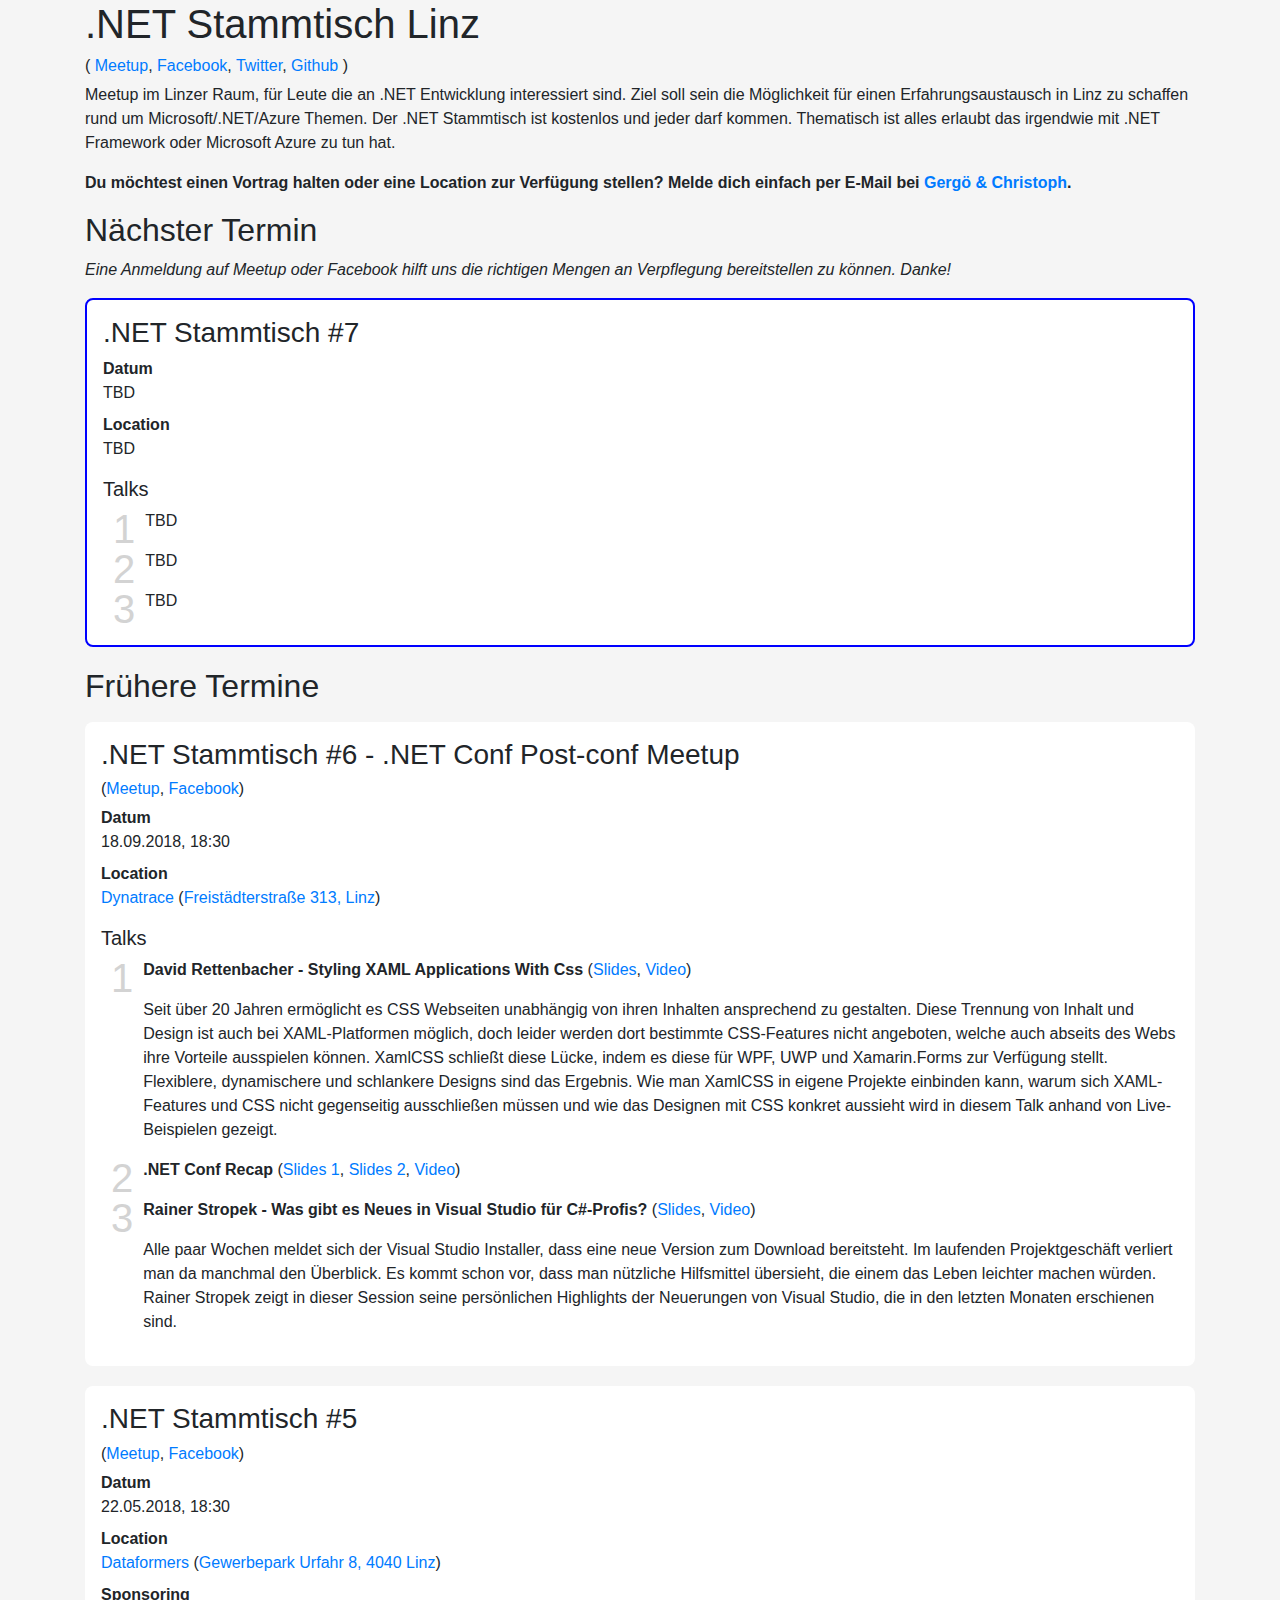
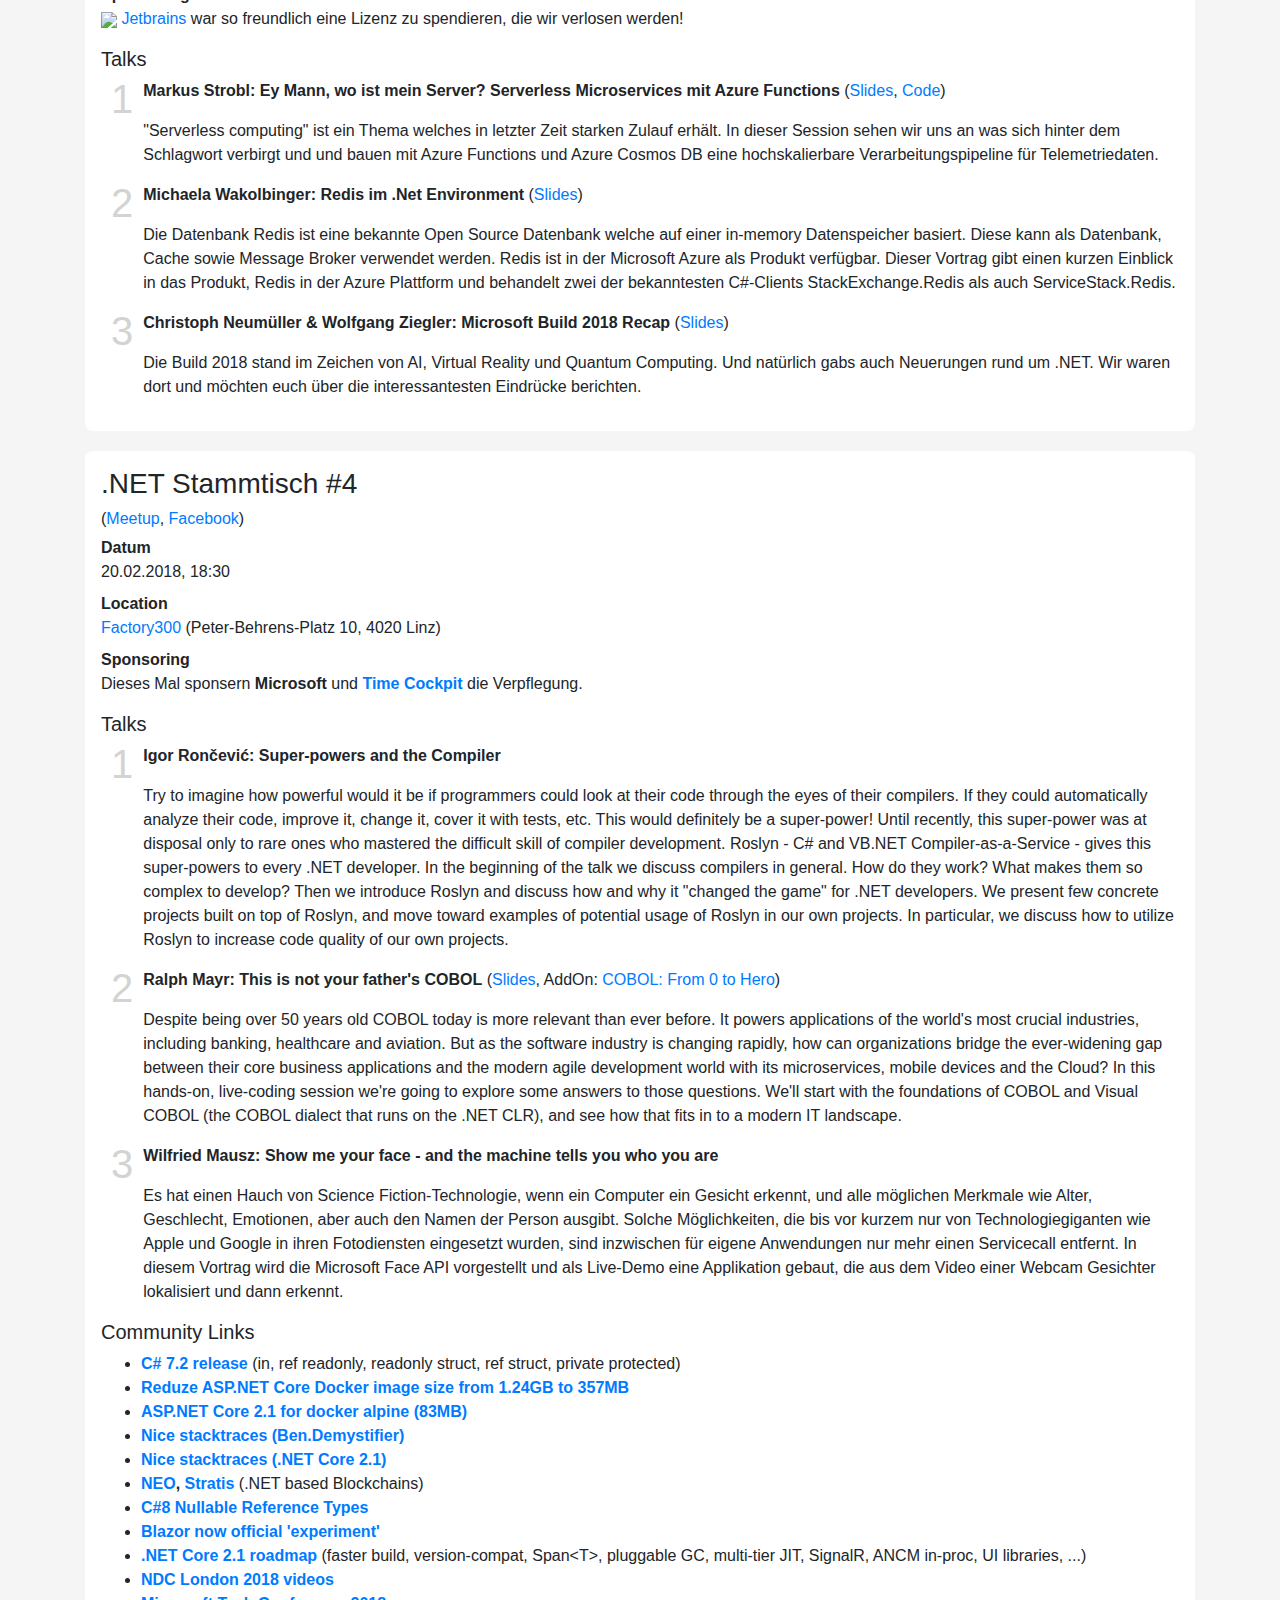
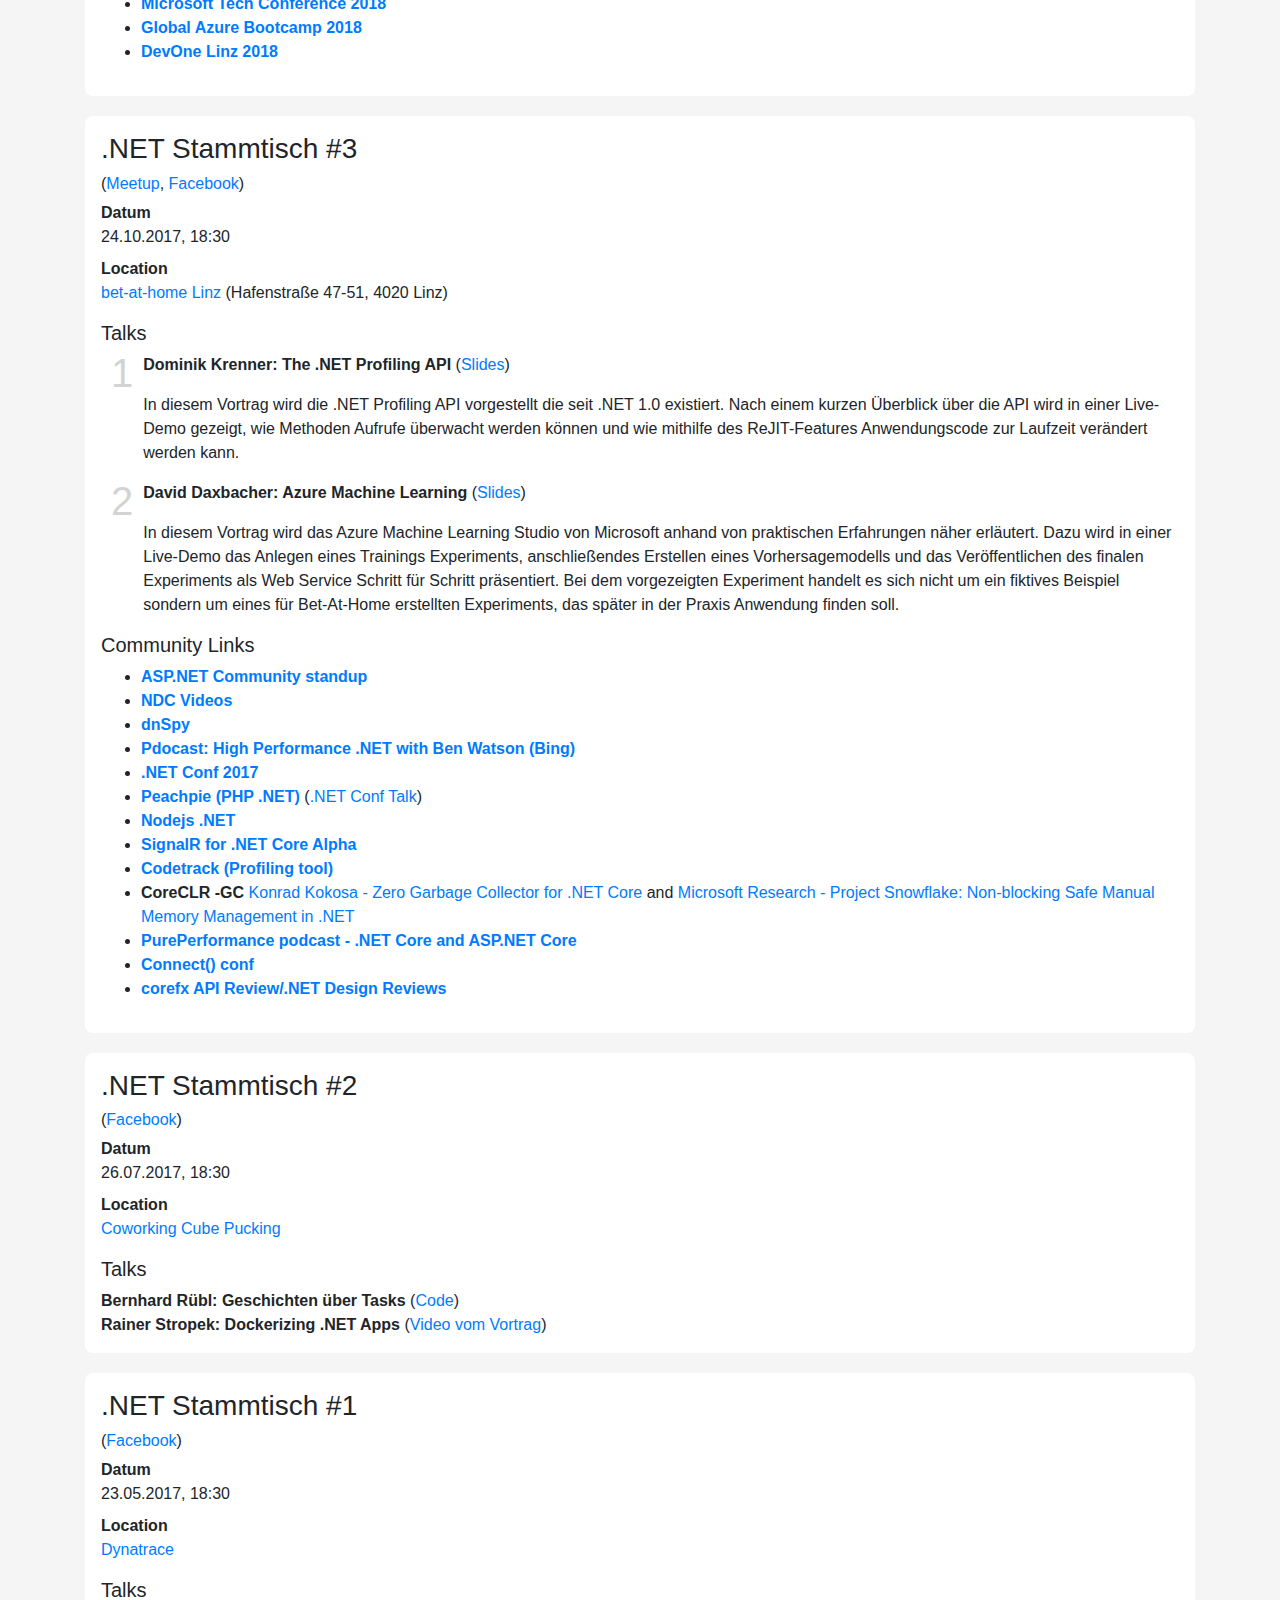
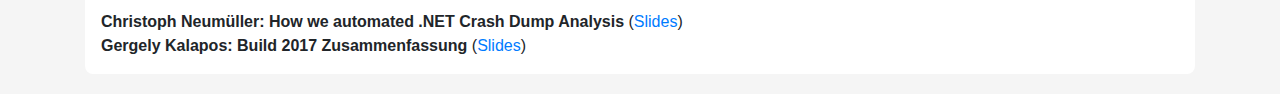
==== index.html @ d19d7b86 "Update index.html" ====
﻿<!DOCTYPE html>
<html>
<head>
    <meta charset="UTF-8">
    <meta name="viewport" content="width=device-width, initial-scale=1">
    <link rel="icon" type="image/png" href="favicon.png" />

    <!-- Global Site Tag (gtag.js) - Google Analytics -->
    <script async src="https://www.googletagmanager.com/gtag/js?id=UA-107311773-1"></script>
    <script>
        window.dataLayer = window.dataLayer || [];
        function gtag(){dataLayer.push(arguments)};
        gtag('js', new Date());

        gtag('config', 'UA-107311773-1');
    </script>

    <title>.NET Stammtisch Linz</title>

    <!-- Bootstrap -->
    <link rel="stylesheet" href="https://maxcdn.bootstrapcdn.com/bootstrap/4.0.0/css/bootstrap.min.css" integrity="sha384-Gn5384xqQ1aoWXA+058RXPxPg6fy4IWvTNh0E263XmFcJlSAwiGgFAW/dAiS6JXm" crossorigin="anonymous">

    <!-- Styles -->
    <link rel="stylesheet" href="style.css">
</head>
<body>
    <div class="container">
        <!-- Header -->
        <div class="mb-3">
            <h1>.NET Stammtisch Linz</h1>
            <h6>(
                <a href="https://www.meetup.com/NET-Stammtisch-Linz/">Meetup</a>, 
                <a href="https://www.facebook.com/groups/1487350314622729/">Facebook</a>,
                <a href="https://twitter.com/DotNetLinz">Twitter</a>,
                <a href="https://github.com/dotnetstammtisch/dotnetstammtisch.github.io">Github</a>
                )
            </h6>
    
            <p>
                Meetup im Linzer Raum, für Leute die an .NET Entwicklung interessiert sind. Ziel soll sein die Möglichkeit für einen Erfahrungsaustausch 
                in Linz zu schaffen rund um Microsoft/.NET/Azure Themen. Der .NET Stammtisch ist kostenlos und jeder darf kommen. 
                Thematisch ist alles erlaubt das irgendwie mit .NET Framework oder Microsoft Azure zu tun hat.
            </p>
            
            <strong>
                Du möchtest einen Vortrag halten oder eine Location zur Verfügung stellen? Melde dich einfach per E-Mail bei <a href="mailto:organizers@dotnetstammtisch.at">Gergö &amp; Christoph</a>.
            </strong>
            <!-- <li><a href="https://docs.google.com/presentation/d/1GVXNlJutGkuT_8ZxJs0XUU4PO1opBnmvN0vh75T83VQ">intro-page</a></li> -->
        </div>        

        <!-- Upcoming Event -->
        <div class="mb-3">
            <h2>Nächster Termin</h2>
            <i>Eine Anmeldung auf Meetup oder Facebook hilft uns die richtigen Mengen an Verpflegung bereitstellen zu können. Danke!</i>
        </div>        

        <div class="meeting active">
            <h3>.NET Stammtisch #7</h3>
            <dl class="dl-horizontal">
                <dt>Datum</dt>
                <dd>TBD</dd>

                <dt>Location</dt>
                <dd>TBD</dd>
            </dl>

            <h5>Talks</h5>
            <div class="d-flex">
                <div class="talk-number">1</div>
                <div>
                    TBD
                </div>
            </div>
            <div class="d-flex">
                <div class="talk-number">2</div>
                <div>
                    TBD
                </div>
            </div>
            
            <div class="d-flex">
                <div class="talk-number">3</div>
                <div>
                    TBD
                </div>
            </div>
        </div>

        <!-- Old Events -->
        <h2 class="mb-3">Frühere Termine</h2>
        
        <div class="meeting">
            <h3>.NET Stammtisch #6 - .NET Conf Post-conf Meetup</h3>
            <h6>(<a href="https://www.meetup.com/NET-Stammtisch-Linz/events/253592680/">Meetup</a>, <a href="https://www.facebook.com/events/1001644816626675/">Facebook</a>)</h6>
            <dl class="dl-horizontal">
                <dt>Datum</dt>
                <dd>18.09.2018, 18:30</dd>

                <dt>Location</dt>
                <dd> <a href="https://www.dynatrace.com/">Dynatrace</a> (<a href="https://goo.gl/maps/k1YDvzfpfzx">Freistädterstraße 313, Linz</a>)</dd>
            </dl>

            <h5>Talks</h5>
            <div class="d-flex">
                <div class="talk-number">1</div>
                <div>
                    <p><strong>David Rettenbacher - Styling XAML Applications With Css</strong> (<a href="https://dotnetstammtisch.at/slides/006/XamlCSS-OnlineVersion.pptx">Slides<a>, <a href="https://www.youtube.com/watch?v=dmmit1lRyRk&t=6m12s">Video</a>)</p>
                    <p>Seit über 20 Jahren ermöglicht es CSS Webseiten unabhängig von ihren Inhalten ansprechend zu gestalten. Diese Trennung von Inhalt und Design ist auch bei XAML-Platformen möglich, doch leider werden dort bestimmte CSS-Features nicht angeboten, welche auch abseits des Webs ihre Vorteile ausspielen können. XamlCSS schließt diese Lücke, indem es diese für WPF, UWP und Xamarin.Forms zur Verfügung stellt. Flexiblere, dynamischere und schlankere Designs sind das Ergebnis. Wie man XamlCSS in eigene Projekte einbinden kann, warum sich XAML-Features und CSS nicht gegenseitig ausschließen müssen und wie das Designen mit CSS konkret aussieht wird in diesem Talk anhand von Live-Beispielen gezeigt.</p>
                </div>
            </div>
            <div class="d-flex">
                <div class="talk-number">2</div>
                <div>
                    <p><strong>.NET Conf Recap</strong> (<a href="https://dotnetstammtisch.at/slides/006/DotNetConfSummary_Stammtisch6.pptx">Slides 1</a>, <a href="https://docs.google.com/presentation/d/1qjdw2PSE6bksMIzkJWKpAFEIQjgQSvl8w3Uwuqpi7ho/edit?usp=sharing">Slides 2</a>, <a href="https://www.youtube.com/watch?v=dmmit1lRyRk&t=52m50s">Video</a>)</p>
                </div>
            </div>
            
            <div class="d-flex">
                <div class="talk-number">3</div>
                <div>
                    <p><strong>Rainer Stropek - Was gibt es Neues in Visual Studio für C#-Profis?</strong> (<a href="https://dotnetstammtisch.at/slides/006/VS2017-news-for-csharp-devs.pdf">Slides</a>, <a href="https://www.youtube.com/watch?v=dmmit1lRyRk&t=110m35s">Video</a>)</p></p>
                    <p>Alle paar Wochen meldet sich der Visual Studio Installer, dass eine neue Version zum Download bereitsteht. Im laufenden Projektgeschäft verliert man da manchmal den Überblick. Es kommt schon vor, dass man nützliche Hilfsmittel übersieht, die einem das Leben leichter machen würden. Rainer Stropek zeigt in dieser Session seine persönlichen Highlights der Neuerungen von Visual Studio, die in den letzten Monaten erschienen sind.</p>
                </div>
            </div>
        </div>
    
        <!-- Stammtisch #5 -->
        <div class="meeting">
            <h3>.NET Stammtisch #5</h3>
            <h6>(<a href="https://www.meetup.com/NET-Stammtisch-Linz/events/249843007/">Meetup</a>, <a href="https://www.facebook.com/events/2116153145333495">Facebook</a>)</h6>
            <dl class="dl-horizontal">
                <dt>Datum</dt>
                <dd>22.05.2018, 18:30</dd>

                <dt>Location</dt>
                <dd><a href="https://dataformers.at/">Dataformers</a> (<a href="https://goo.gl/maps/YxaSAAu8RiC2">Gewerbepark Urfahr 8, 4040 Linz</a>)</dd>

                <dt>Sponsoring</dt>
                <dd><a href="https://www.jetbrains.com/"><img src="img/jetbrains.svg" style="width: 16px;"> Jetbrains</a> war so freundlich eine Lizenz zu spendieren, die wir verlosen werden!</dd>
            </dl>

            <h5>Talks</h5>
            <div class="d-flex">
                <div class="talk-number">1</div>
                <div>
                    <p><strong>Markus Strobl: Ey Mann, wo ist mein Server? Serverless Microservices mit Azure Functions</strong> (<a href="https://drive.google.com/file/d/1doaQtUsv9GFnlFzfRw8JDtUsDGd9rnk2/view">Slides</a>, <a href="https://github.com/marxxxx/ServerlessIoTProcessingDemo">Code</a>)</p>
                    <p>"Serverless computing" ist ein Thema welches in letzter Zeit starken Zulauf erhält. In dieser Session sehen wir uns an was sich hinter dem Schlagwort verbirgt und und bauen mit Azure Functions und Azure Cosmos DB eine hochskalierbare Verarbeitungspipeline für Telemetriedaten.</p>
                </div>
            </div>
            
            <div class="d-flex">
                <div class="talk-number">2</div>
                <div>
                    <p><strong>Michaela Wakolbinger: Redis im .Net Environment</strong> (<a href="https://drive.google.com/file/d/1kr0fH3pC56cYM72Uz9W-LYfs8pMBAuok/view">Slides</a>)</p>
                    <p>Die Datenbank Redis ist eine bekannte Open Source Datenbank welche auf einer in-memory Datenspeicher basiert. Diese kann als Datenbank, Cache sowie Message Broker verwendet werden. Redis ist in der Microsoft Azure als Produkt verfügbar.  Dieser Vortrag gibt einen kurzen Einblick in das Produkt, Redis in der Azure Plattform und behandelt zwei der bekanntesten C#-Clients StackExchange.Redis als auch ServiceStack.Redis.</p>
                </div>
            </div>
            
            <div class="d-flex">
                <div class="talk-number">3</div>
                <div>
                    <p><strong>Christoph Neumüller & Wolfgang Ziegler: Microsoft Build 2018 Recap</strong> (<a href="https://docs.google.com/presentation/d/1H9b5uMplK8Vs5IrTlzFgWNAR0XqI-3-wRBlffXei5R8/edit?usp=sharing">Slides</a>)</p>
                    <p>Die Build 2018 stand im Zeichen von AI, Virtual Reality und Quantum Computing. Und natürlich gabs auch Neuerungen rund um .NET. Wir waren dort und möchten euch über die interessantesten Eindrücke berichten.</p>
                </div>
            </div>
        </div>
        
        <!-- Stammtisch #4 -->
        <div class="meeting">
            <h3>.NET Stammtisch #4</h3>
            <h6>(<a href="https://www.meetup.com/NET-Stammtisch-Linz/events/247045584/">Meetup</a>, <a href="https://www.facebook.com/events/868682779976980">Facebook</a>)</h6>

            <dl class="dl-horizontal">
                <dt>Datum</dt>
                <dd>20.02.2018, 18:30</dd>

                <dt>Location</dt>
                <dd>
                    <a href="https://factory300.spaces.nexudus.com/en/events/view//471680211/net-stammtisch-linz-4">Factory300</a> (Peter-Behrens-Platz 10, 4020 Linz)
                    <!--
                    <div class="alert alert-info">
                        <p>Die Veranstaltung ist natürlich wie immer kostenlos. Der Veranstalter hat uns jedoch darum gebeten, trotzdem auf "Get tickets" beim verlinkten Event zu klicken. Vielen Dank!</p>
                        <p>Folgenden Disclaimer müssen die TeilnehmerInnen akzeptieren:
                            <br/>
                            "Microsoft may use your email address to send you relevant content or offers. You can unsubscribe at any time. <a href="https://go.microsoft.com/fwlink/?LinkId=521839">Microsoft Privacy Statement</a>"
                        <br/> 
                            *Falls jemand damit ein Problem hat, bitte einfach bei uns melden!</p>
                    </div>
                    -->                
                </dd>

                <dt>Sponsoring</dt>
                <dd>
                    Dieses Mal sponsern <strong>Microsoft</strong> und <strong><a href="https://www.timecockpit.com/">Time Cockpit</a></strong> die Verpflegung.
                </dd>                
            </dl>

            <h5>Talks</h5>
            <div class="d-flex">
                <div class="talk-number">1</div>
                <div>
                    <p><strong>Igor Rončević: Super-powers and the Compiler</strong></p>
                    <p>
                        Try to imagine how powerful would it be if programmers could look at their code through the eyes of their compilers. If they could automatically analyze their code, improve it, change it, cover it with tests, etc. This would definitely be a super-power! Until recently, this super-power was at disposal only to rare ones who mastered the difficult skill of compiler development. Roslyn - C# and VB.NET Compiler-as-a-Service - gives this super-powers to every .NET developer.
                        In the beginning of the talk we discuss compilers in general. How do they work? What makes them so complex to develop?
                        Then we introduce Roslyn and discuss how and why it "changed the game" for .NET developers. We present few concrete projects built on top of Roslyn, and move toward examples of potential usage of Roslyn in our own projects. In particular, we discuss how to utilize Roslyn to increase code quality of our own projects.
                    </p>
                </div>
            </div>

            <div class="d-flex">
                <div class="talk-number">2</div>
                <div>
                    <p><strong>Ralph Mayr: This is not your father's COBOL</strong> (<a href="https://onedrive.live.com/?authkey=%21AHIqPAyySlZ__-Y&cid=E7C65656BF61363B&id=E7C65656BF61363B%211779&parId=E7C65656BF61363B%211370&o=OneUp">Slides</a>, AddOn: <a href="https://onedrive.live.com/?authkey=%21ABrpaSDyj79Mez8&cid=E7C65656BF61363B&id=E7C65656BF61363B%211780&parId=E7C65656BF61363B%211370&o=OneUp">COBOL: From 0 to Hero</a>)</p>
                    <p>
                        Despite being over 50 years old COBOL today is more relevant than ever before. It powers applications of the world's most crucial industries, including banking, healthcare and aviation. But as the software industry is changing rapidly, how can organizations bridge the ever-widening gap between their core business applications and the modern agile development world with its microservices, mobile devices and the Cloud?
                        In this hands-on, live-coding session we're going to explore some answers to those questions. We'll start with the foundations of COBOL and Visual COBOL (the COBOL dialect that runs on the .NET CLR), and see how that fits in to a modern IT landscape.
                    </p>
                </div>
            </div>

                <div class="d-flex">
                    <div class="talk-number">3</div>
                    <div>
                        <p><strong>Wilfried Mausz: Show me your face - and the machine tells you who you are</strong></p>
                        <p>
                            Es hat einen Hauch von Science Fiction-Technologie, wenn ein Computer ein Gesicht erkennt, und alle möglichen 
                            Merkmale wie Alter, Geschlecht, Emotionen, aber auch den Namen der Person ausgibt. 
                            Solche Möglichkeiten, die bis vor kurzem nur von Technologiegiganten wie Apple und Google in ihren 
                            Fotodiensten eingesetzt wurden, sind inzwischen für eigene Anwendungen nur mehr einen Servicecall entfernt. 
                            In diesem Vortrag wird die Microsoft Face API vorgestellt und als Live-Demo eine Applikation gebaut, 
                            die aus dem Video einer Webcam Gesichter lokalisiert und dann erkennt.
                        </p>
                    </div>
            </div>
                
            <div>
                <h5>Community Links</h5>
                <ul>
                    <li><strong><a href="https://docs.microsoft.com/en-us/dotnet/csharp/whats-new/csharp-7-2">C# 7.2 release</strong></a> (in, ref readonly, readonly struct, ref struct, private protected)</li>
                    <li><strong><a href="https://blogs.msdn.microsoft.com/webdev/2017/11/09/creating-a-minimal-asp-net-core-windows-container/">Reduze ASP.NET Core Docker image size from 1.24GB to 357MB</a></strong></li>
                    <li><strong><a href="https://www.hanselman.com/blog/TryingOutNewNETCoreAlpineDockerImages.aspx">ASP.NET Core 2.1 for docker alpine (83MB)</a></strong></li>
                    <li><strong><a href="https://github.com/benaadams/Ben.Demystifier/blob/master/README.md">Nice stacktraces (Ben.Demystifier)</strong></a></li>
                    <li><strong><a href="https://www.ageofascent.com/2018/01/26/stack-trace-for-exceptions-in-dotnet-core-2.1/">Nice stacktraces (.NET Core 2.1)</strong></a></li>
                    <li><strong><a href="https://neo.org/">NEO</a>, <a href="https://stratisplatform.com/">Stratis</a></strong> (.NET based Blockchains)</li>
                    <li><strong><a href="https://channel9.msdn.com/Blogs/Seth-Juarez/A-Preview-of-C-8-with-Mads-Torgersen">C#8 Nullable Reference Types</strong></a></li>
                    <li><strong><a href="https://blogs.msdn.microsoft.com/webdev/2018/02/06/blazor-experimental-project/">Blazor now official 'experiment'</a></strong></li>
                    <li><strong><a href="https://blogs.msdn.microsoft.com/dotnet/2018/02/02/net-core-2-1-roadmap/">.NET Core 2.1 roadmap</strong></a> (faster build, version-compat, Span&lt;T&gt;, pluggable GC, multi-tier JIT, SignalR, ANCM in-proc, UI libraries, ...)</li>
                    <li><strong><a href="https://vimeo.com/channels/1344849/videos/">NDC London 2018 videos</strong></a></li>
                    <li><strong><a href="http://www.techconference.at/">Microsoft Tech Conference 2018</strong></a></li>
                    <li><strong><a href="http://global.azurebootcamp.net/locations/austria-linz/">Global Azure Bootcamp 2018</strong></a></li>
                    <li><strong><a href="https://devone.at/">DevOne Linz 2018</strong></a></li>
                </ul>
            </div>
        </div>
        
        <!-- Stammtisch #3 -->
        <div class="meeting">
            <h3>.NET Stammtisch #3</h3>
            <h6>(<a href="https://www.meetup.com/NET-Stammtisch-Linz/events/243674915/">Meetup</a>, <a href="https://www.facebook.com/events/1658423457542239">Facebook</a>)</h6>

            <dl class="dl-horizontal">
                    <dt>Datum</dt><dd>24.10.2017, 18:30</dd>
                    <dt>Location</dt>
                    <dd>
                        <a href="https://www.bet-at-home.com/">bet-at-home Linz</a> (Hafenstraße 47-51, 4020 Linz)
                        
                        <!--<div class="alert alert-info">
                            <p>Die Veranstaltung findet im <strong>TechCenter Seminarbereich (Bauteil C)</strong> statt. Der Seminarbereich befindet sich beim Schranken der Zufahrt rechts. Der Eingang des Seminarbereichs liegt direkt an der Hafenstr.</p>
                            <p><strong>Bus:</strong> ab Taubenmarkt, Linie 27 (Richtung: Linz/Donau Fernheizkraftwerk), Haltestelle Gallanderstraße</p>
                            </p>
                            <p>
                                <strong>Parken:</strong>
                                <ul>
                                    <li>Kostenpflichtig in der TG des TechCenters.</li>
                                    <li>Kurzparkzone entlang der Hafenstr. bis 18:30.</li>
                                    <li>Parken ohne Kurzparkzone in Schiffbaustr. bzw. Sintstr.</li>
                                </ul>
                            </p>
                        </div>-->
                    </dd>
            </dl>

            <div>
                <h5>Talks</h5>
                <div class="d-flex">
                    <div class="talk-number">1</div>
                    <div>
                        <p><strong>Dominik Krenner: The .NET Profiling API</strong> (<a href="slides/003/The-Profiling-API.pdf">Slides</a>)</p>
                        <p>
                            In diesem Vortrag wird die .NET Profiling API vorgestellt die seit .NET 1.0 existiert. Nach einem kurzen Überblick über die API  wird in einer Live-Demo gezeigt, wie Methoden Aufrufe überwacht werden können und wie mithilfe des ReJIT-Features Anwendungscode zur Laufzeit verändert werden kann.
                        </p>
                    </div>
                </div>

                <div class="d-flex">
                    <div class="talk-number">2</div>
                    <div>
                        <p><strong>David Daxbacher: Azure Machine Learning</strong> (<a href="slides/003/Praesentation-AzureMLStudio.pdf">Slides</a>)</p>
                        <p>
                            In diesem Vortrag wird das Azure Machine Learning Studio von Microsoft anhand von praktischen Erfahrungen näher erläutert. 
                            Dazu wird in einer Live-Demo das Anlegen eines Trainings Experiments, anschließendes Erstellen eines Vorhersagemodells und das Veröffentlichen des finalen Experiments als Web Service Schritt für Schritt präsentiert. 
                            Bei dem vorgezeigten Experiment handelt es sich nicht um ein fiktives Beispiel sondern um eines für Bet-At-Home erstellten Experiments, das später in der Praxis Anwendung finden soll.
                        </p>
                    </div>
                </div>
            </div>

            <div>
                <h5>Community Links</h5>
                <ul>
                    <li><strong><a href="https://live.asp.net/">ASP.NET Community standup</a></strong></li>
                    <li><strong><a href="https://www.youtube.com/channel/UCTdw38Cw6jcm0atBPA39a0Q/videos">NDC Videos</a></strong></li>
                    <li><strong><a href="https://github.com/0xd4d/dnSpy">dnSpy</a></strong></li>
                    <li><strong><a href="http://6figuredev.com/podcast/episode-007-high-performance-net-with-ben-watson/">Pdocast: High Performance .NET with Ben Watson (Bing)</a></strong></li>
                    <li><strong><a href="https://channel9.msdn.com/Events/dotnetConf/2017">.NET Conf 2017</a></strong></li>
                    <li><strong><a href="https://github.com/peachpiecompiler/peachpie">Peachpie (PHP .NET)</a></strong> (<a href="https://channel9.msdn.com/Events/dotnetConf/2017/T213">.NET Conf Talk</a>)</li>
                    <li><strong><a href="https://github.com/tjanczuk/edge">Nodejs .NET</a></strong></li>
                    <li><strong><a href="https://blogs.msdn.microsoft.com/webdev/2017/09/14/announcing-signalr-for-asp-net-core-2-0/">SignalR for .NET Core Alpha</a></strong></li>
                    <li><strong><a href="http://www.getcodetrack.com/">Codetrack (Profiling tool)</a></strong></li>
                    <li><strong>CoreCLR -GC</strong> <a href="http://tooslowexception.com/zero-garbage-collector-for-net-core/">Konrad Kokosa - Zero Garbage Collector for .NET Core</a> and 
                                                     <a href="https://www.microsoft.com/en-us/research/wp-content/uploads/2017/07/snowflake-extended.pdf">Microsoft Research - Project Snowflake: Non-blocking Safe Manual Memory Management in .NET</a></li>
                    <li><strong><a href="https://www.spreaker.com/user/pureperformance/44-101-series-net-core-and-asp-net-core">PurePerformance podcast - .NET Core and ASP.NET Core</a></strong></li>
                    <li><strong><a href="https://www.microsoft.com/en-us/connectevent/">Connect() conf</a></strong></li>
                    <li><strong><a href="https://www.youtube.com/playlist?list=PLRAdsfhKI4OWIV9TuZ0QmmlQzz41o80j0">corefx API Review/.NET Design Reviews</a></strong></li>
                </ul>
            </div>
        </div>

        <!-- Stammtisch #2 -->
        <div class="meeting">
            <h3>.NET Stammtisch #2</h3>
            <h6>(<a href="https://www.facebook.com/events/1003694579733452">Facebook</a>)</h6>

            <dl class="dl-horizontal">
                <dt>Datum</dt>
                <dd>26.07.2017, 18:30</dd>

                <dt>Location</dt> 
                <dd><a href="http://www.coworkingcube.at/">Coworking Cube Pucking</a></dd>
            </dl>

            <h5>Talks</h5>
            <strong>Bernhard Rübl: Geschichten über Tasks</strong> (<a href="https://github.com/bernhard-ruebl/AsyncSamples">Code</a>)<br>
            <strong>Rainer Stropek: Dockerizing .NET Apps</strong> (<a href="http://www.software-architects.com/devblog/2017/07/26/dotnet-stammtisch-dockerizing-dotnet-apps">Video vom Vortrag</a>)
        </div>
        
        <!-- Stammtisch #1 -->
        <div class="meeting">
            <h3>.NET Stammtisch #1</h3>
            <h6>(<a href="https://www.facebook.com/events/103865070169125">Facebook</a>)</h6>

            <dl class="dl-horizontal">
                <dt>Datum</dt> 
                <dd> 23.05.2017, 18:30</dd>

                <dt>Location</dt> 
                <dd> <a href="https://www.dynatrace.com/">Dynatrace</a></dd>
            </dl>

            <h5>Talks</h5>
            <strong>Christoph Neumüller: How we automated .NET Crash Dump Analysis</strong> (<a href="https://www.slideshare.net/ChristophNeumller/large-scale-crash-dump-analysis-with-superdump">Slides</a>)<br>
            <strong>Gergely Kalapos: Build 2017 Zusammenfassung</strong> (<a href="https://onedrive.live.com/view.aspx?resid=B905280D056D6229!88349&ithint=file%2cpptx&app=PowerPoint&authkey=!AODVrZCfwqmXO0E">Slides</a>)
        </div>
    </div>
</body>
</html>
---- style.css ----
body {
    background-color: #f5f5f5;
}

.talk-number {
    font-size: 40px;
    line-height: 40px;
    color: lightgrey;
    padding: 0 10px;
}

.meeting {    
    margin-bottom: 20px;
    padding: 1rem;
    background: white;
    border-radius: 8px;
}

.meeting.active {
    border: 2px solid blue;
}
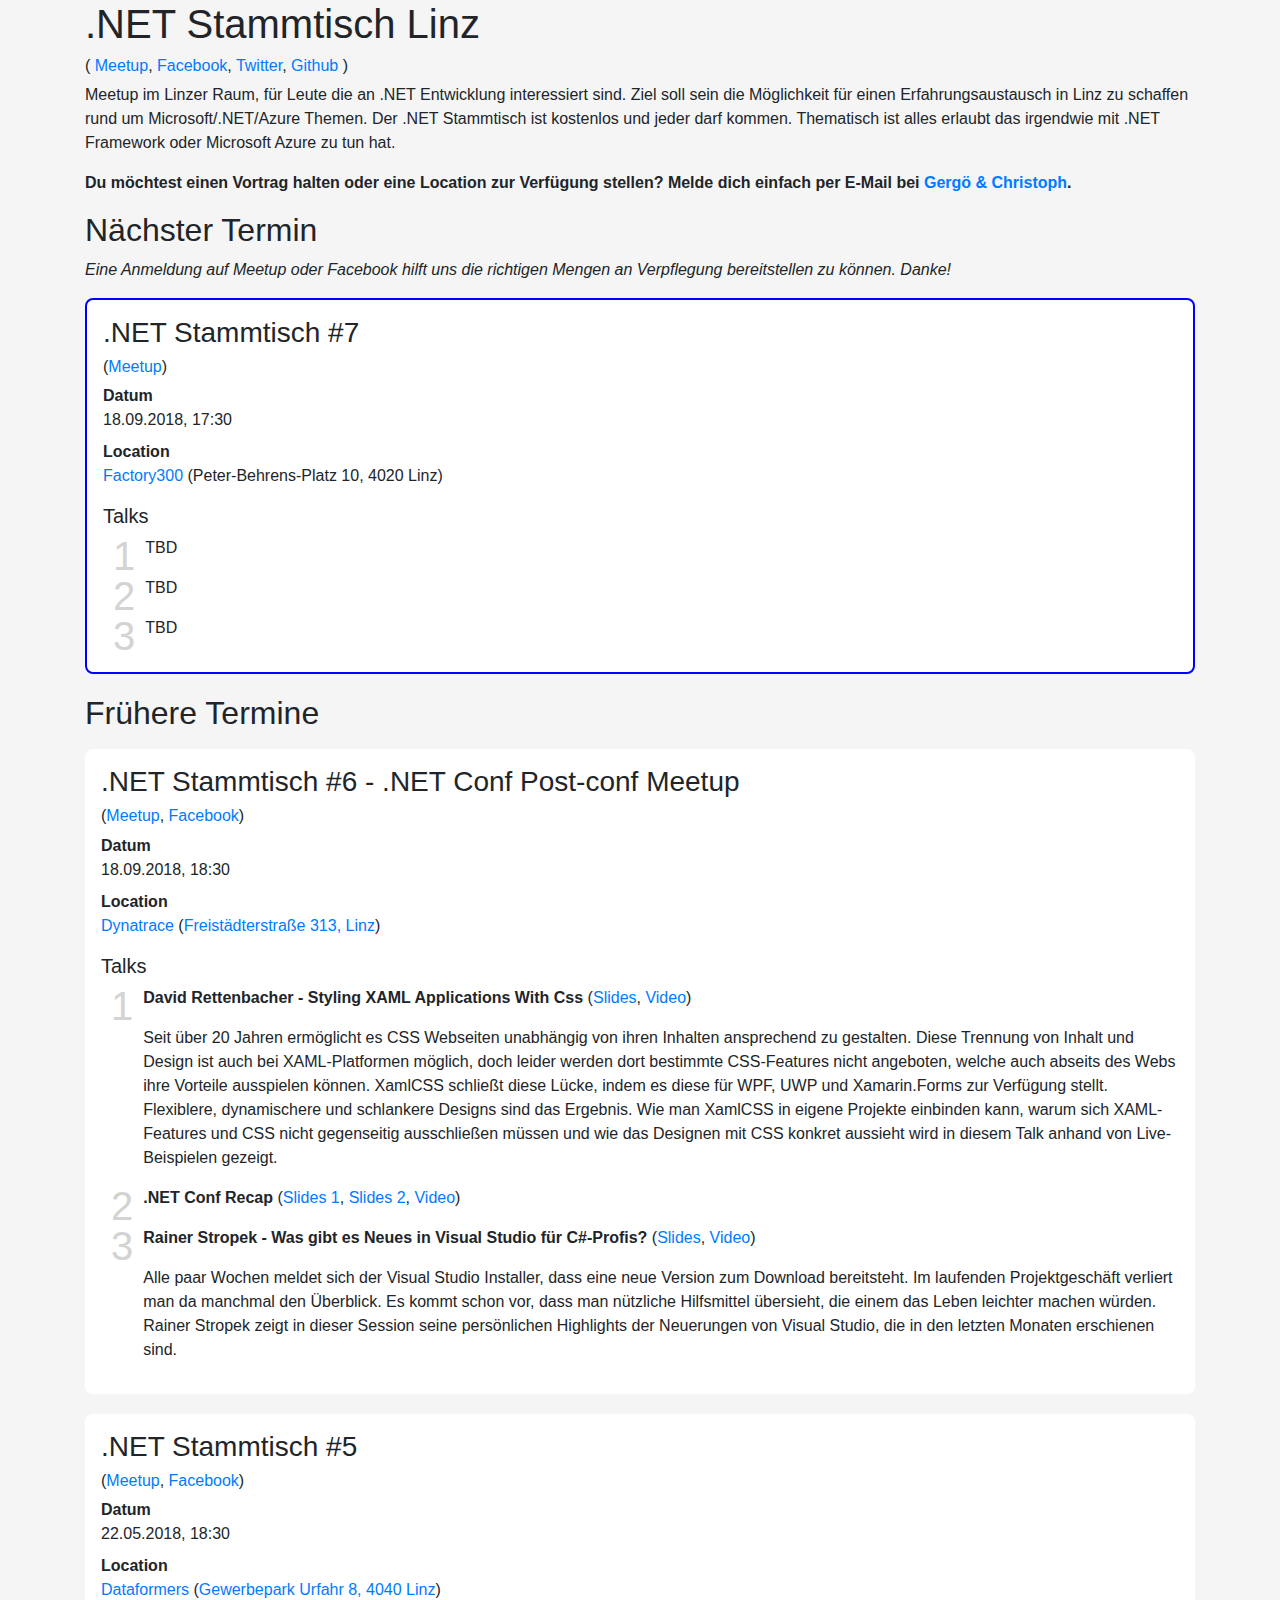
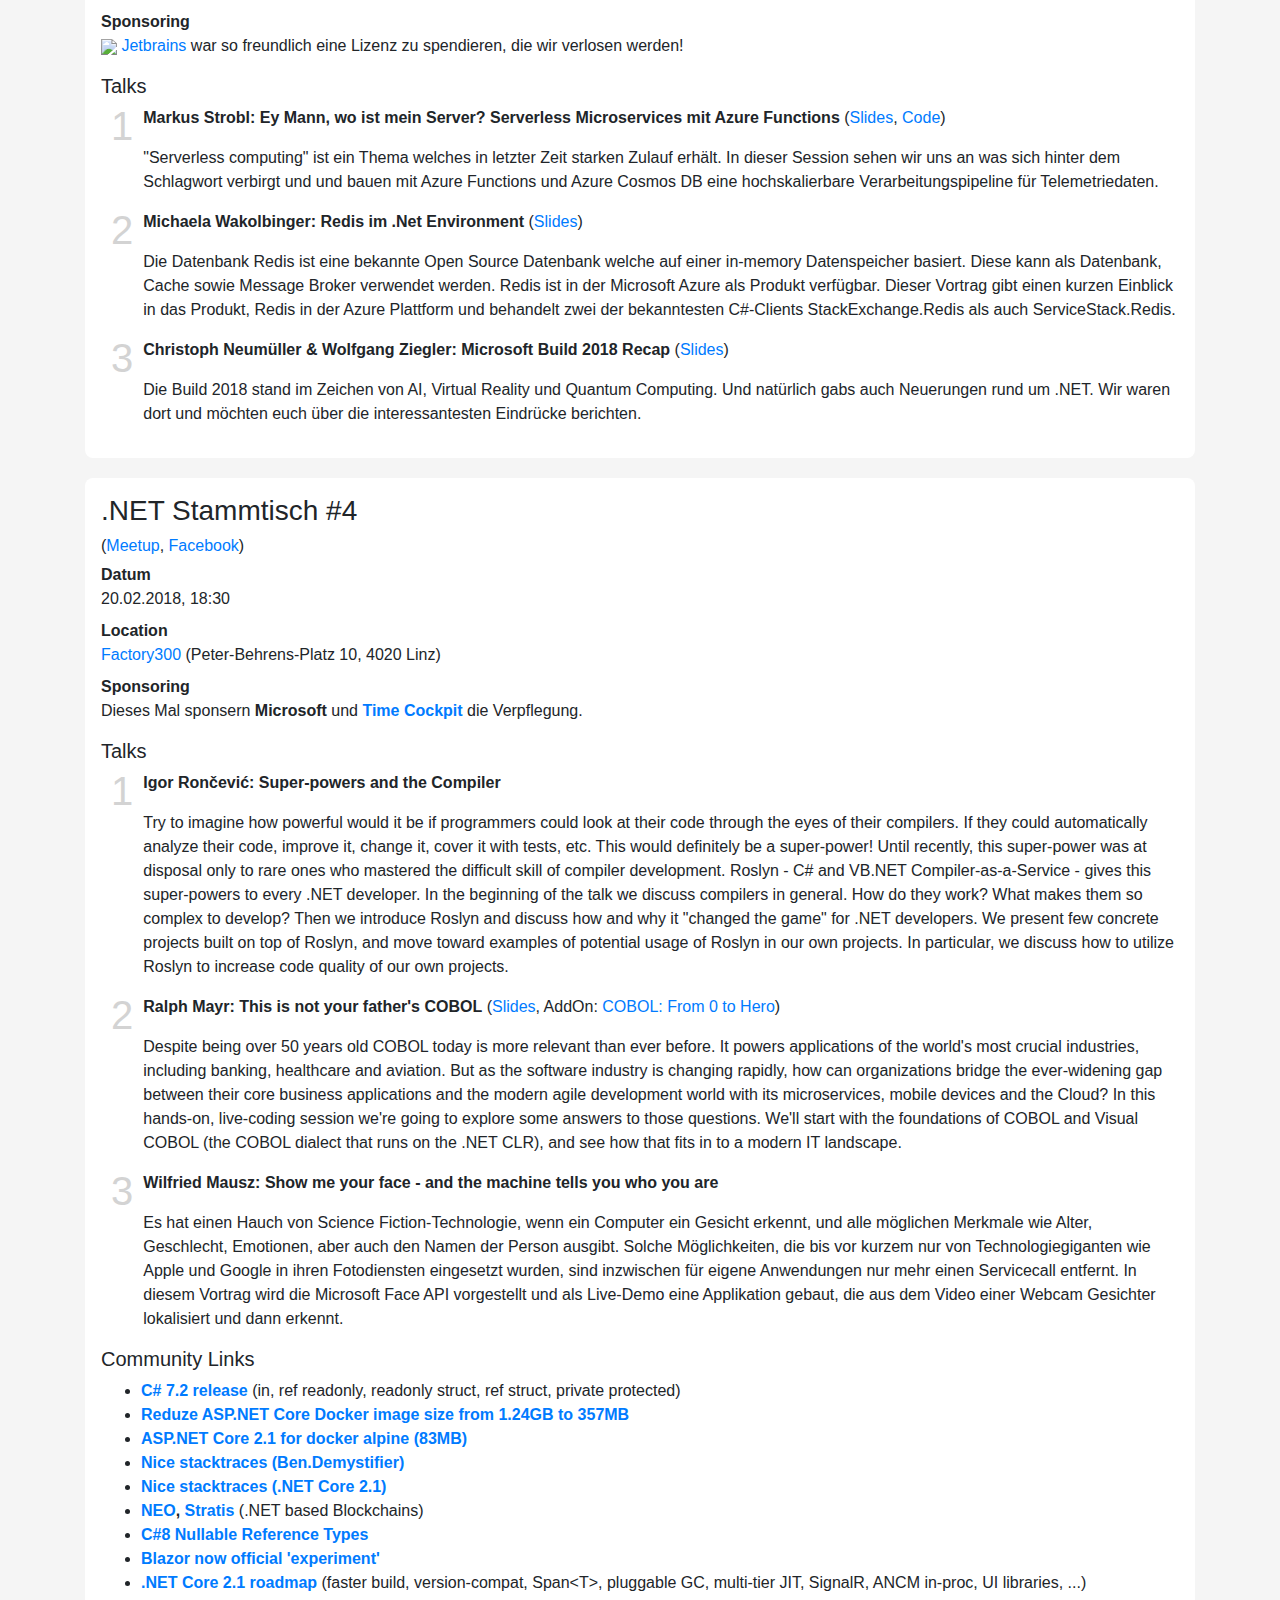
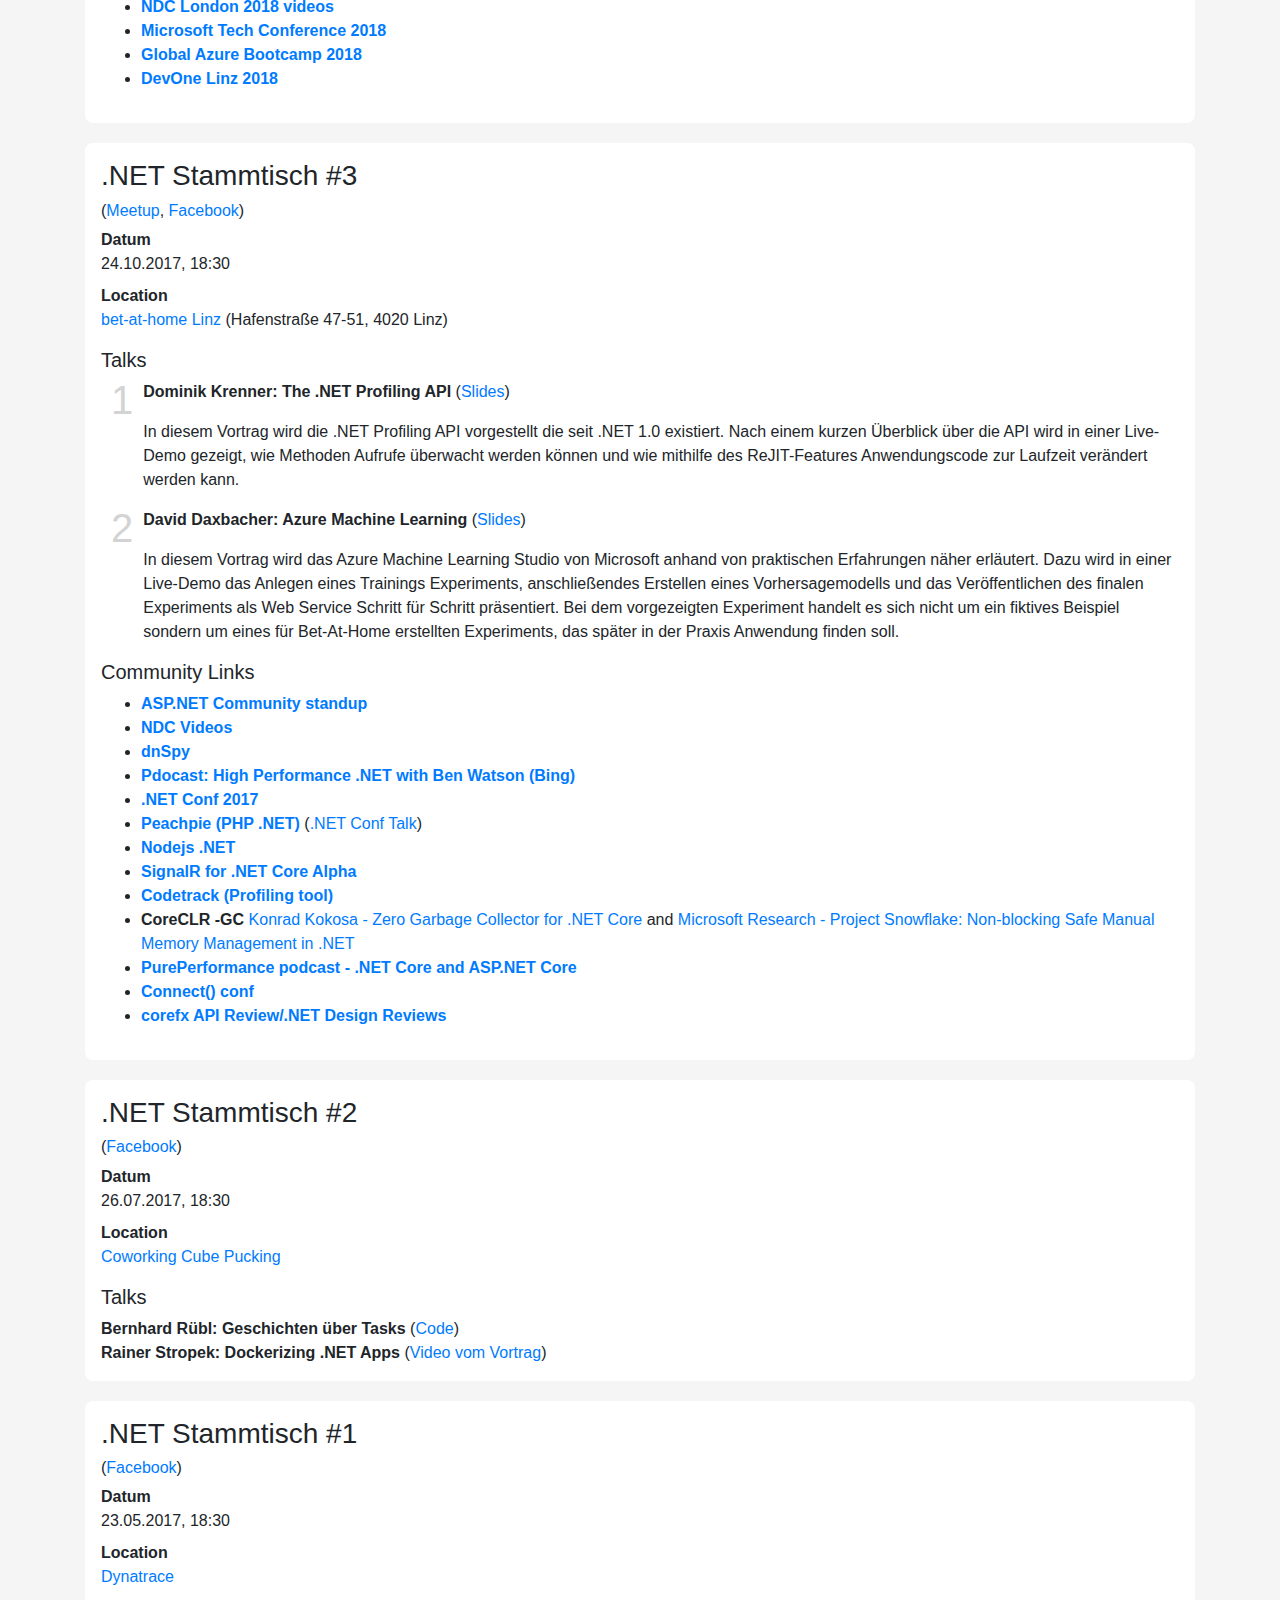
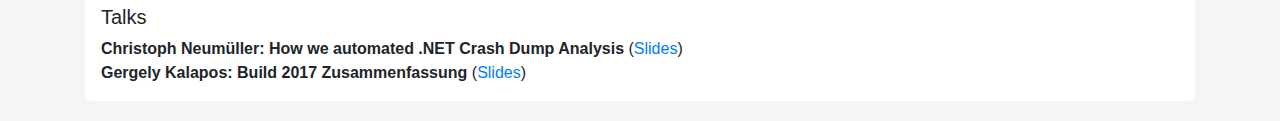
==== commit bbba6cf2: "Update index.html" ====
--- a/index.html
+++ b/index.html
@@ -56,12 +56,13 @@
 
         <div class="meeting active">
             <h3>.NET Stammtisch #7</h3>
-            <dl class="dl-horizontal">
-                <dt>Datum</dt>
-                <dd>TBD</dd>
+            <h6>(<a href="https://www.meetup.com/NET-Stammtisch-Linz/events/256314848/">Meetup</a>)</h6>
+            <dl class="dl-horizontal">
+                <dt>Datum</dt>
+                <dd>18.09.2018, 17:30</dd>
 
                 <dt>Location</dt>
-                <dd>TBD</dd>
+                <dd><a href="https://factory300.spaces.nexudus.com/en/events/view/762139381/-net-stammtisch-linz">Factory300</a> (Peter-Behrens-Platz 10, 4020 Linz)</dd>
             </dl>
 
             <h5>Talks</h5>
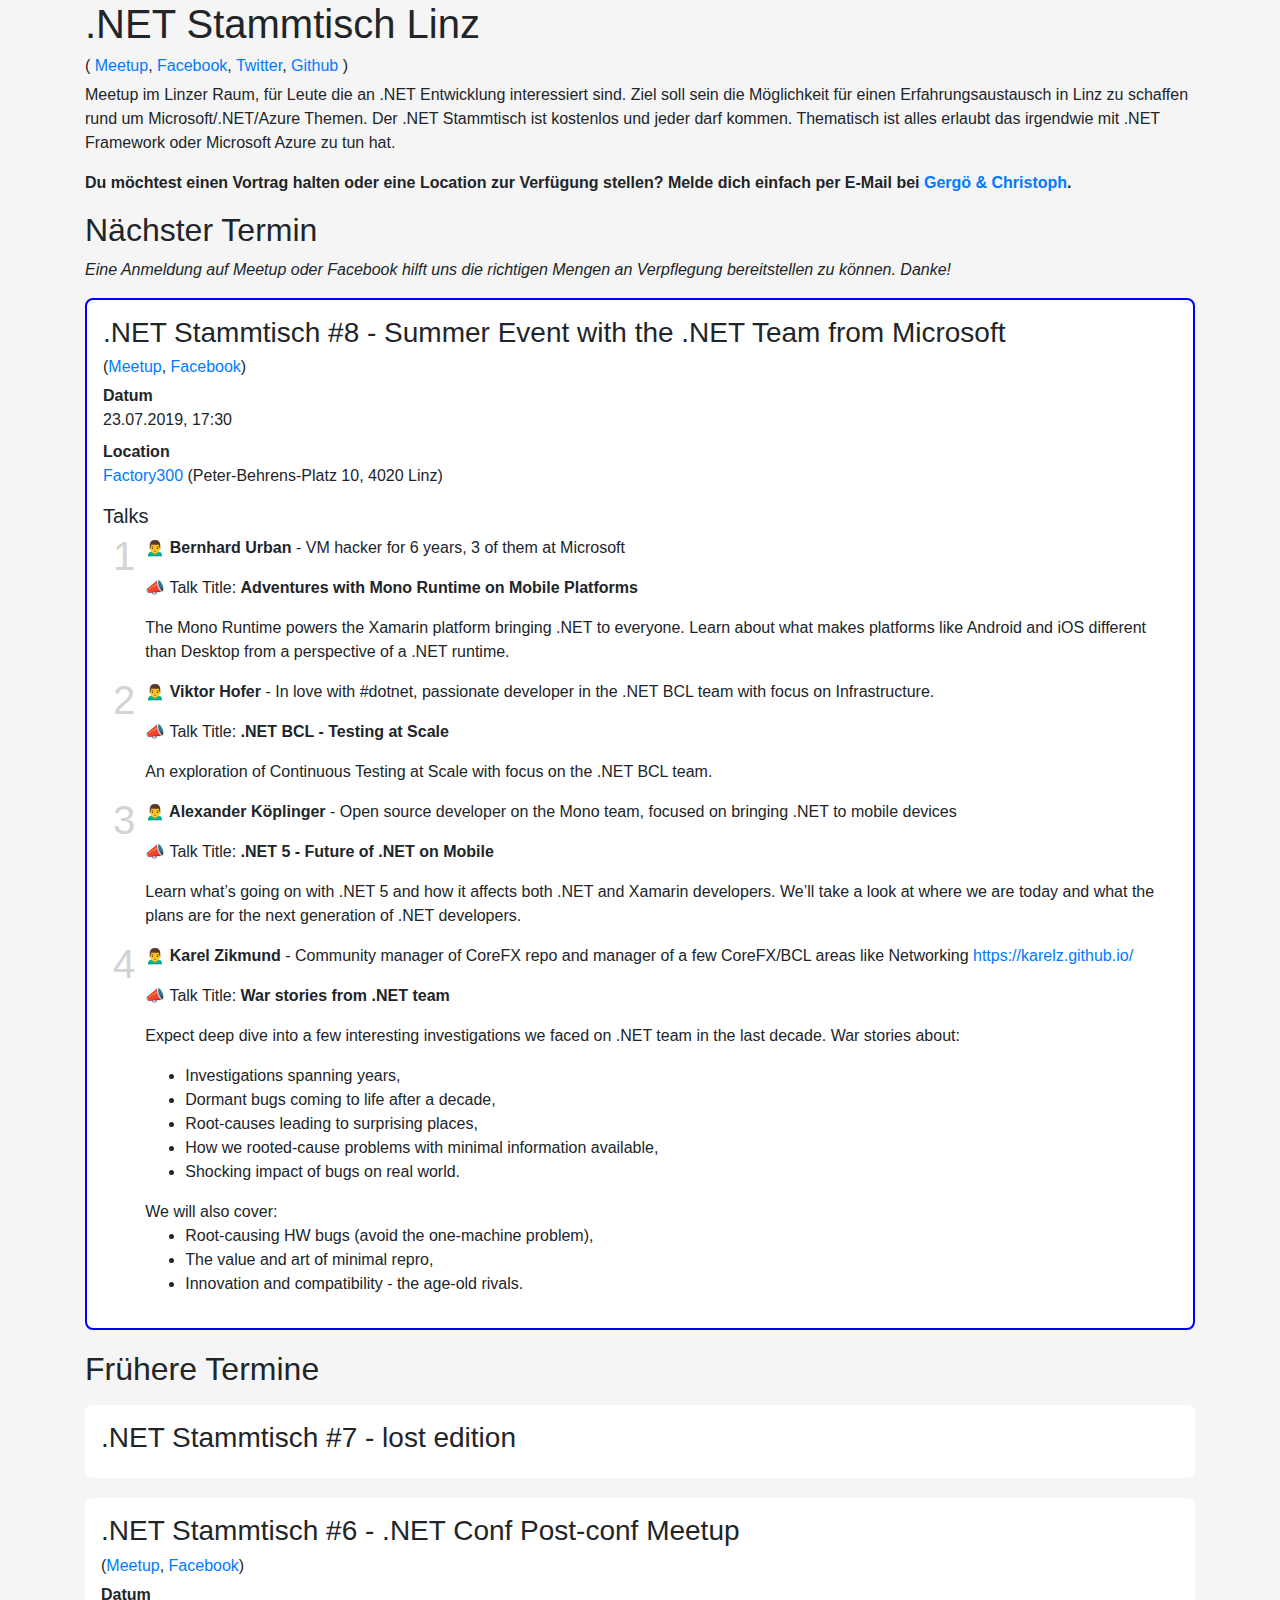
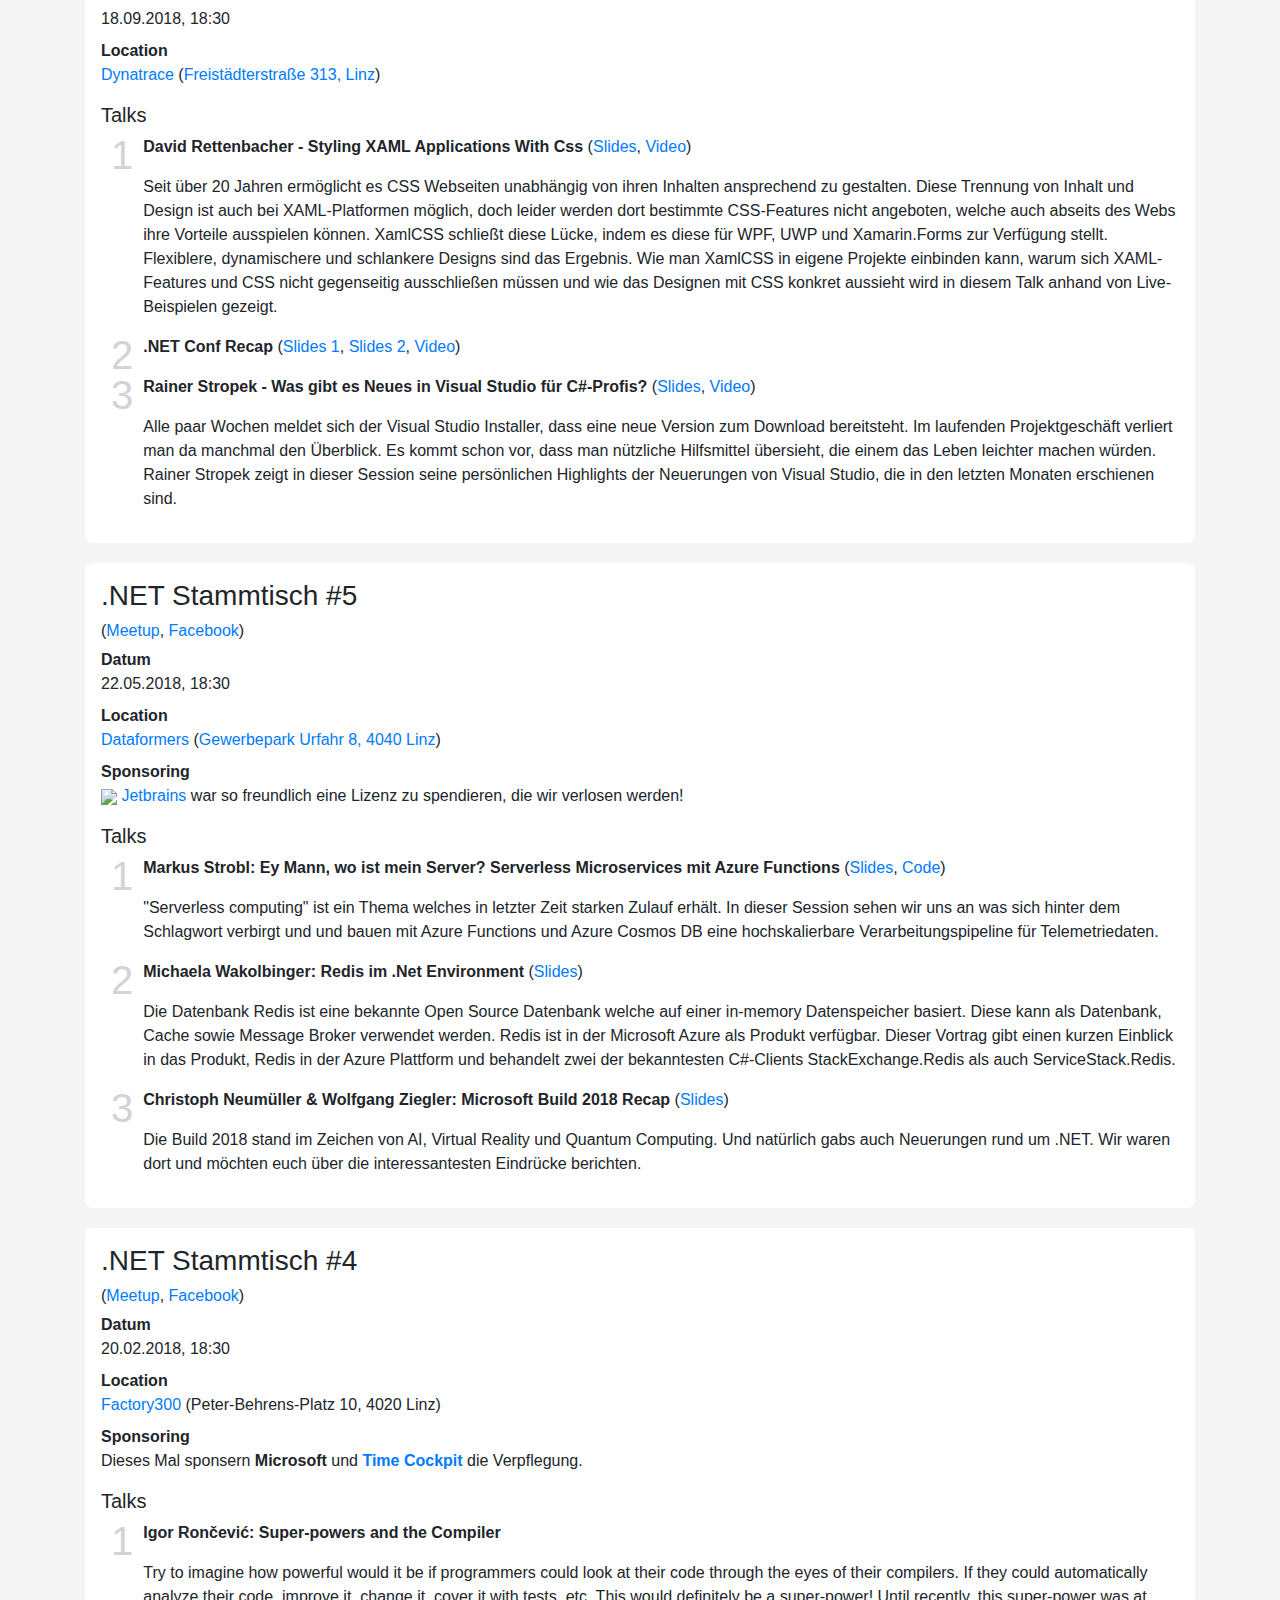
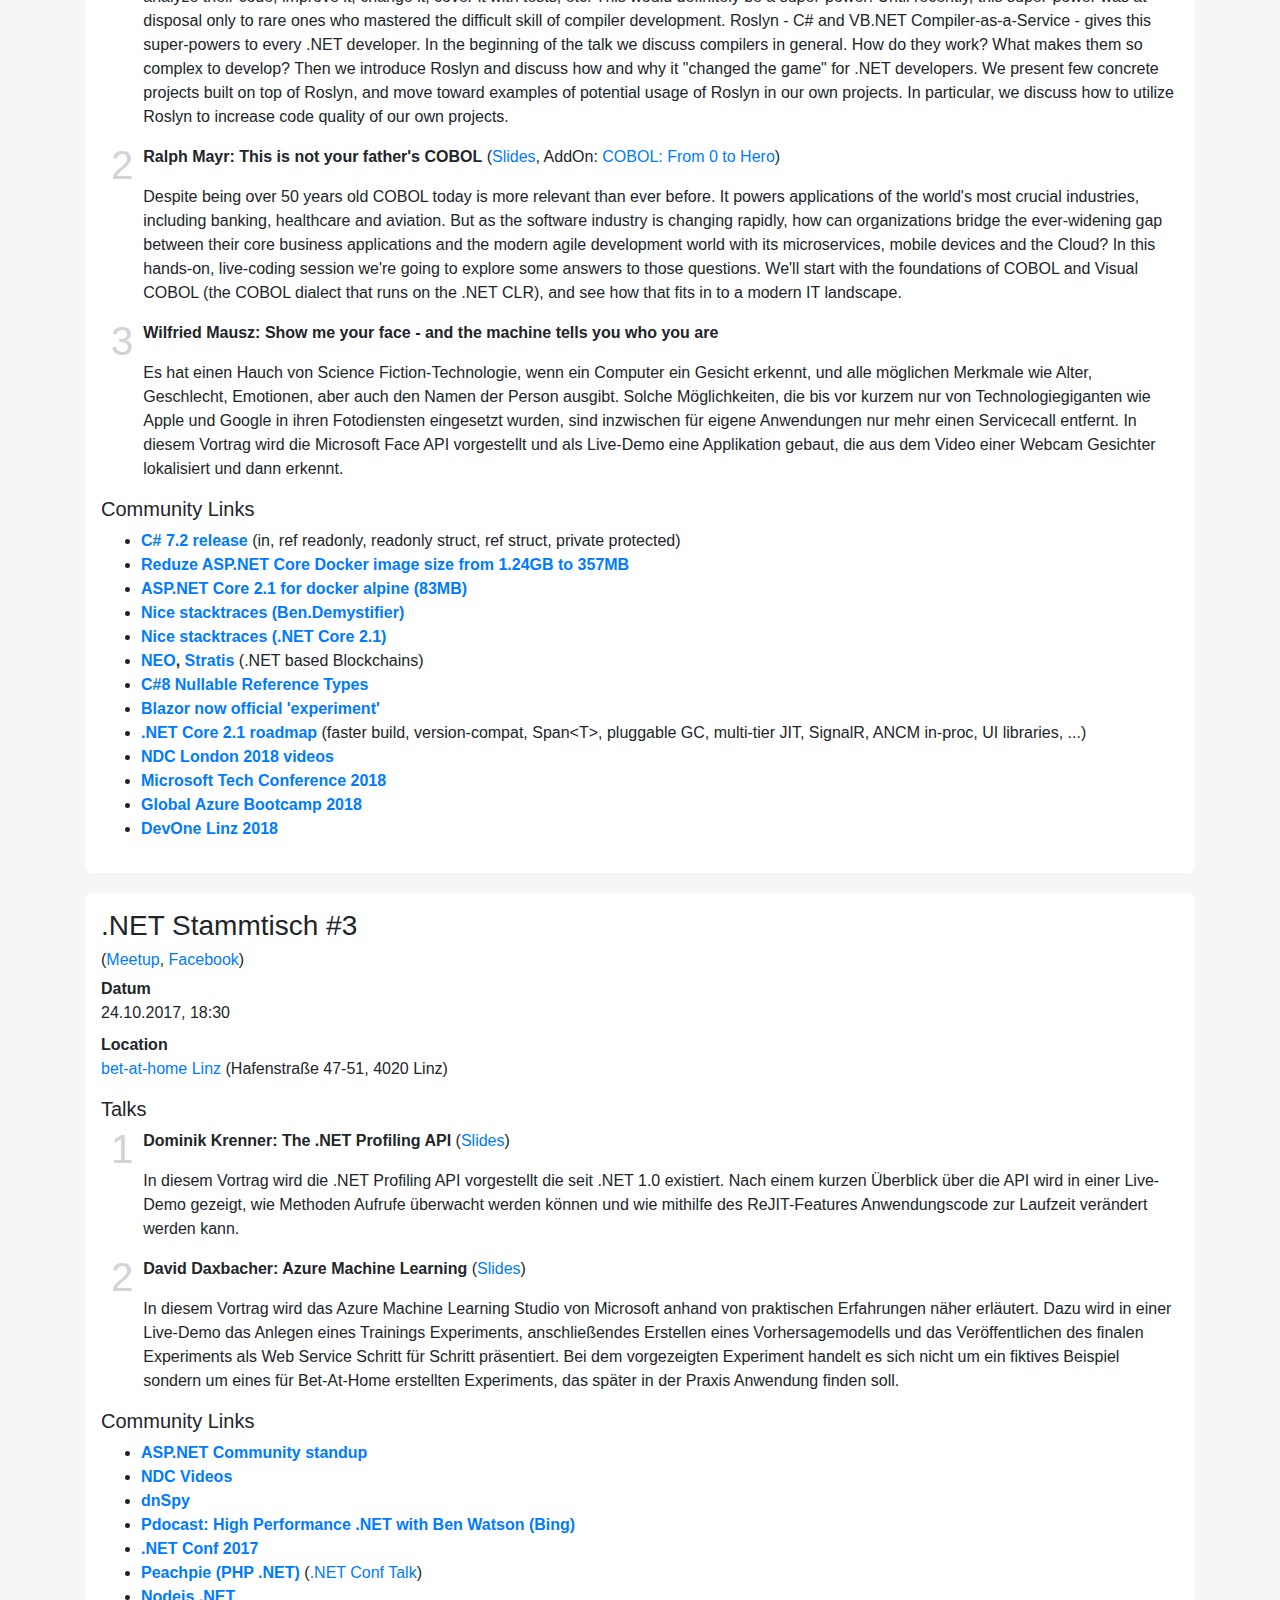
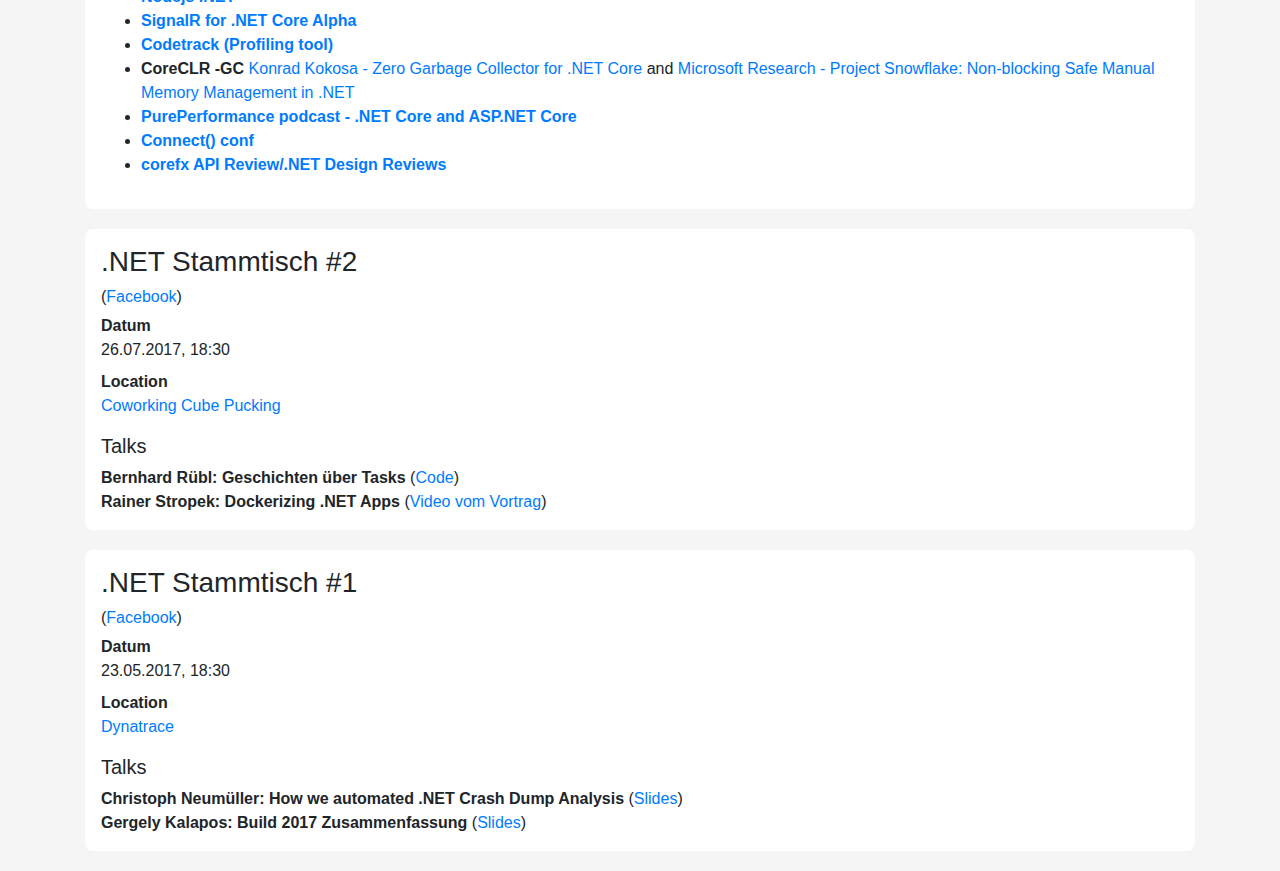
==== commit 695bf754: "add stammtisch #8" ====
--- a/index.html
+++ b/index.html
@@ -55,11 +55,11 @@
         </div>        
 
         <div class="meeting active">
-            <h3>.NET Stammtisch #7</h3>
-            <h6>(<a href="https://www.meetup.com/NET-Stammtisch-Linz/events/256314848/">Meetup</a>)</h6>
+            <h3>.NET Stammtisch #8 - Summer Event with the .NET Team from Microsoft</h3>
+            <h6>(<a href="https://www.meetup.com/NET-Stammtisch-Linz/events/261637908/">Meetup</a>, <a href="https://www.facebook.com/events/1326131034194219/">Facebook</a>)</h6>
             <dl class="dl-horizontal">
                 <dt>Datum</dt>
-                <dd>18.09.2018, 17:30</dd>
+                <dd>23.07.2019, 17:30</dd>
 
                 <dt>Location</dt>
                 <dd><a href="https://factory300.spaces.nexudus.com/en/events/view/762139381/-net-stammtisch-linz">Factory300</a> (Peter-Behrens-Platz 10, 4020 Linz)</dd>
@@ -69,26 +69,61 @@
             <div class="d-flex">
                 <div class="talk-number">1</div>
                 <div>
-                    TBD
-                </div>
-            </div>
+                    <p><strong>🙍‍♂️ Bernhard Urban</strong> - VM hacker for 6 years, 3 of them at Microsoft</p>
+                    <p>📣 Talk Title: <strong>Adventures with Mono Runtime on Mobile Platforms</strong></p>
+                    <p>The Mono Runtime powers the Xamarin platform bringing .NET to everyone. Learn about what makes platforms like Android and iOS different than Desktop from a perspective of a .NET runtime.</p>
+                </div>
+            </div>
+
             <div class="d-flex">
                 <div class="talk-number">2</div>
                 <div>
-                    TBD
-                </div>
-            </div>
-            
+                    <p><strong>🙍‍♂️ Viktor Hofer</strong> - In love with #dotnet, passionate developer in the .NET BCL team with focus on Infrastructure.</p>
+                    <p>📣 Talk Title: <strong>.NET BCL - Testing at Scale</strong></p>
+                    <p>An exploration of Continuous Testing at Scale with focus on the .NET BCL team.</p>
+                </div>
+            </div>
+
             <div class="d-flex">
                 <div class="talk-number">3</div>
                 <div>
-                    TBD
+                    <p><strong>🙍‍♂️ Alexander Köplinger</strong> - Open source developer on the Mono team, focused on bringing .NET to mobile devices</p>
+                    <p>📣 Talk Title: <strong>.NET 5 - Future of .NET on Mobile</strong></p>
+                    <p>Learn what’s going on with .NET 5 and how it affects both .NET and Xamarin developers. We’ll take a look at where we are today and what the plans are for the next generation of .NET developers.</p>
+                </div>
+            </div>
+
+            <div class="d-flex">
+                <div class="talk-number">4</div>
+                <div>
+                    <p><strong>🙍‍♂️ Karel Zikmund</strong> - Community manager of CoreFX repo and manager of a few CoreFX/BCL areas like Networking <a href="https://karelz.github.io/">https://karelz.github.io/</a></p>
+                    <p>📣 Talk Title: <strong>War stories from .NET team</strong></p>
+                    <p>Expect deep dive into a few interesting investigations we faced on .NET team in the last decade.
+                        War stories about:
+                        <ul>
+                        <li>Investigations spanning years,</li>
+                        <li>Dormant bugs coming to life after a decade,</li>
+                        <li>Root-causes leading to surprising places,</li>
+                        <li>How we rooted-cause problems with minimal information available,</li>
+                        <li>Shocking impact of bugs on real world.</li>
+                    </ul>
+                    We will also cover:
+                    <ul>
+                        <li>Root-causing HW bugs (avoid the one-machine problem),</li>
+                        <li>The value and art of minimal repro,</li>
+                        <li>Innovation and compatibility - the age-old rivals.</li>
+                    </ul>
+                    </p>
                 </div>
             </div>
         </div>
 
         <!-- Old Events -->
         <h2 class="mb-3">Frühere Termine</h2>
+
+        <div class="meeting">
+            <h3>.NET Stammtisch #7 - lost edition</h3>
+        </div>
         
         <div class="meeting">
             <h3>.NET Stammtisch #6 - .NET Conf Post-conf Meetup</h3>
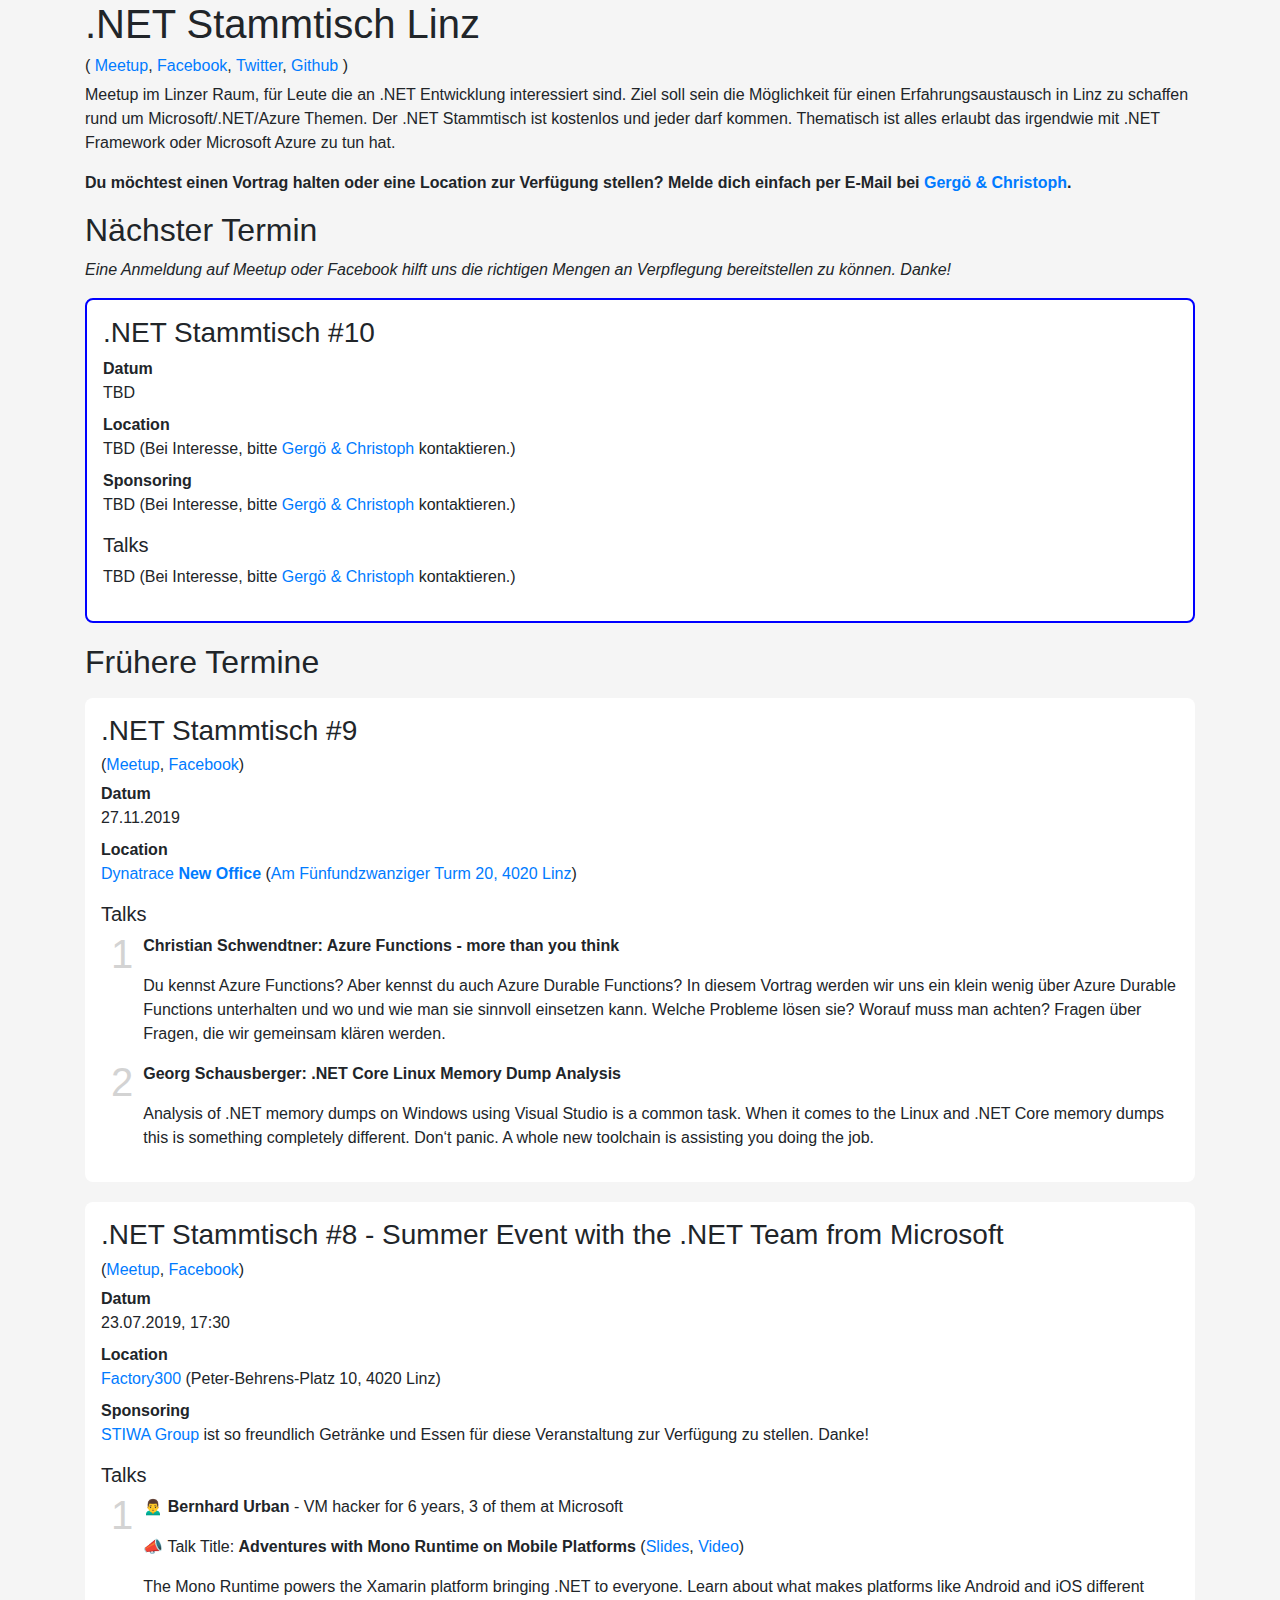
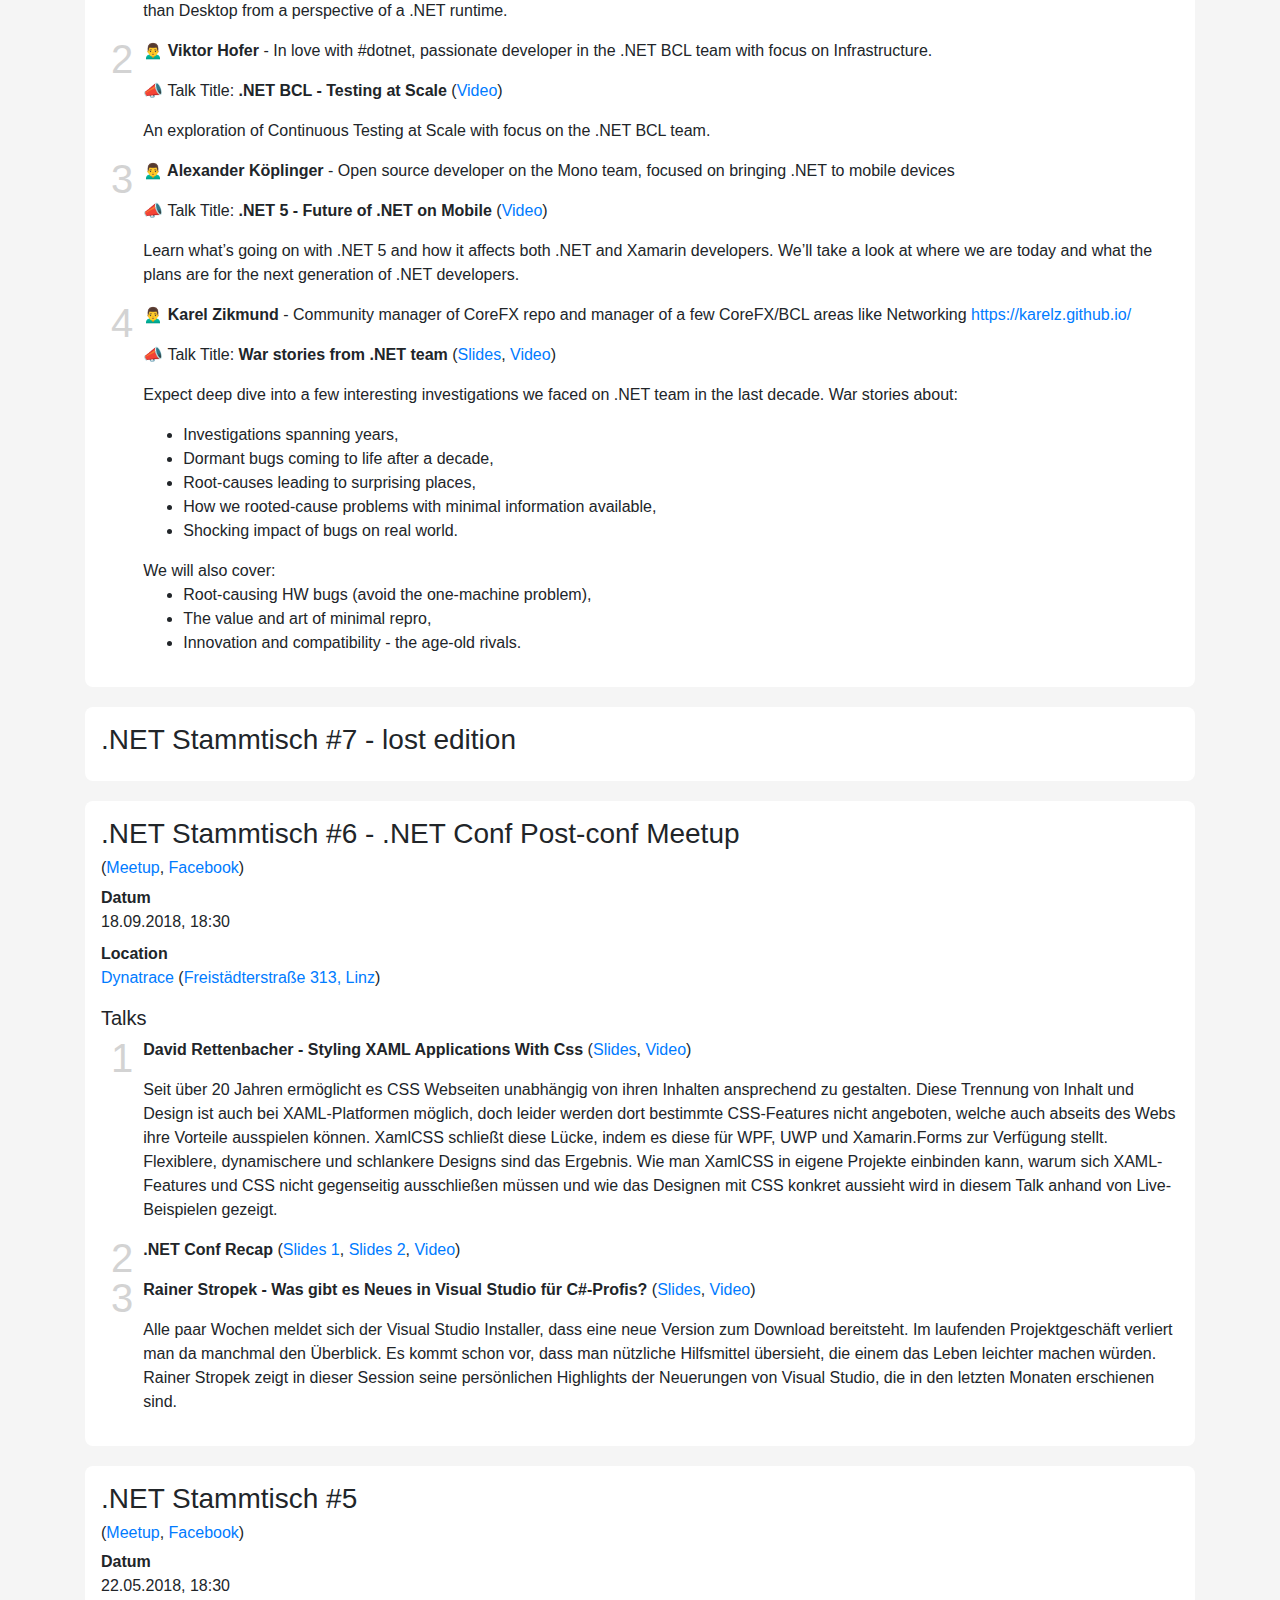
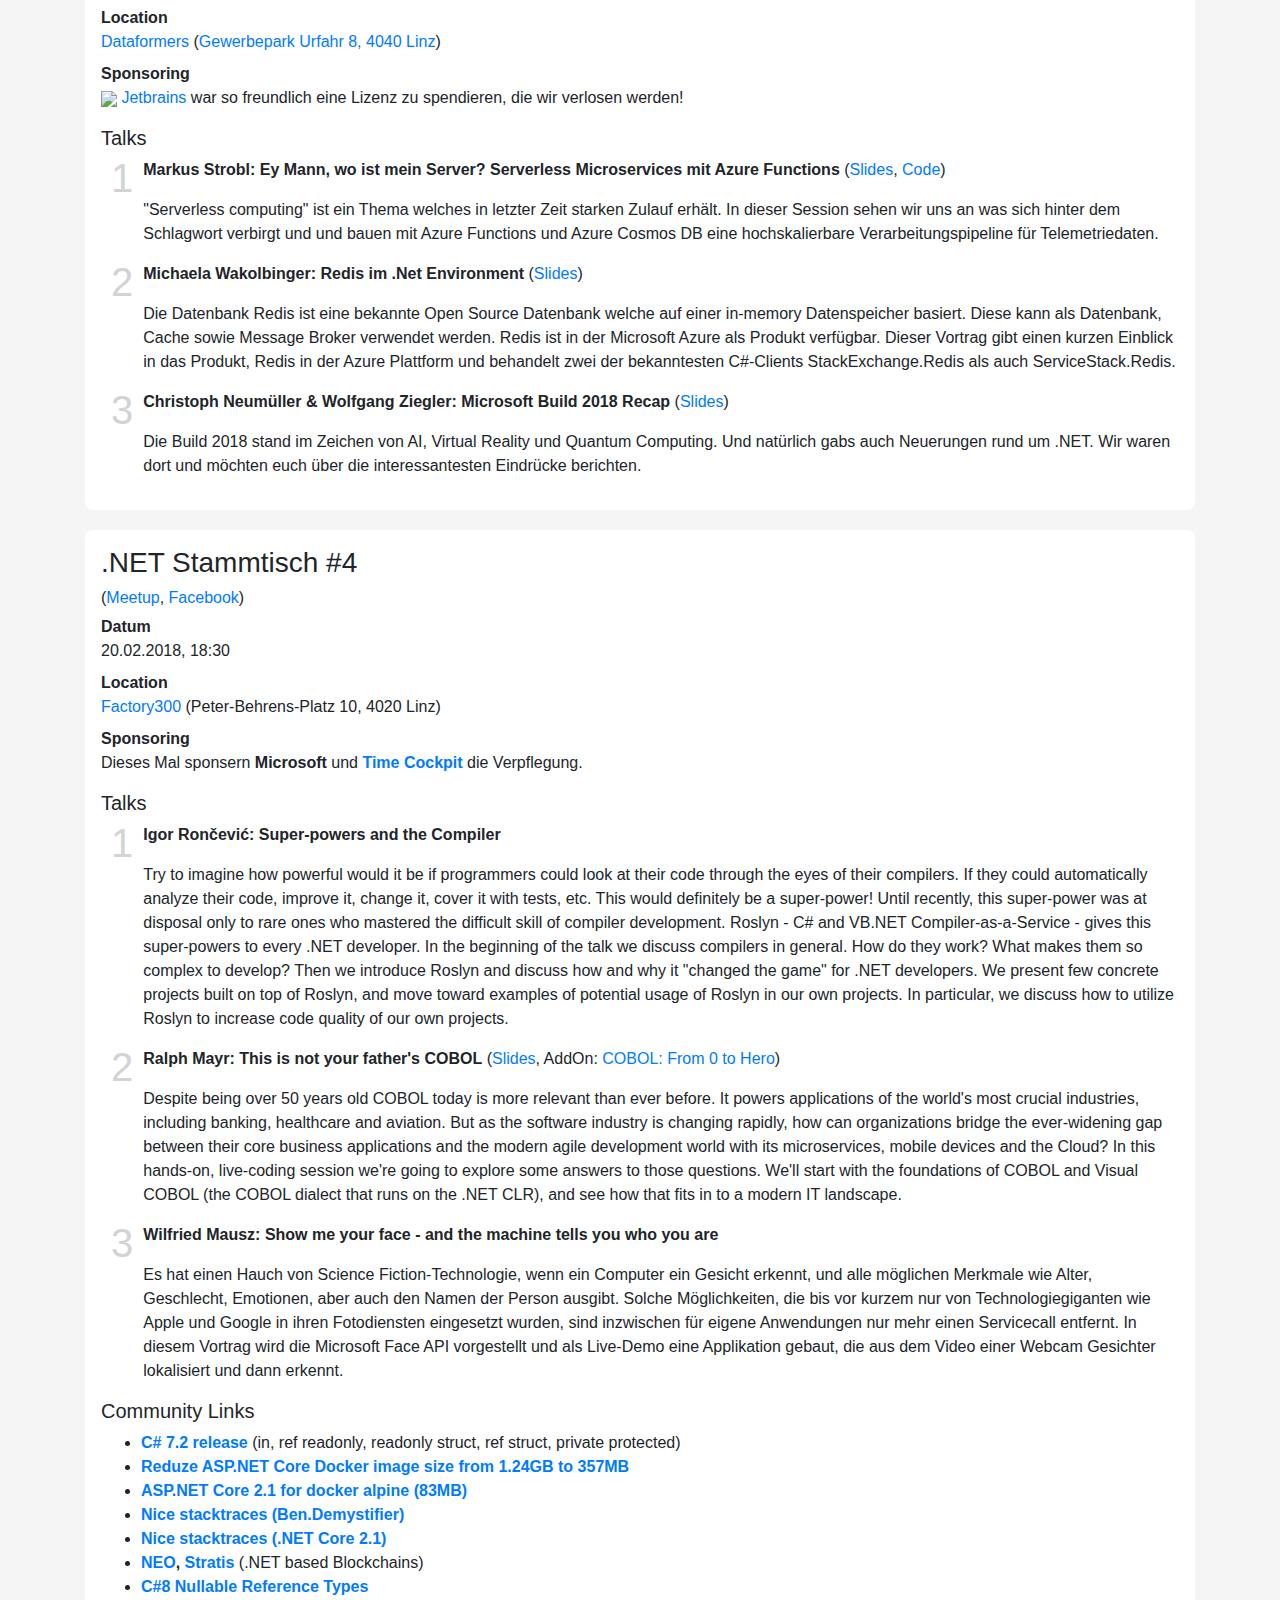
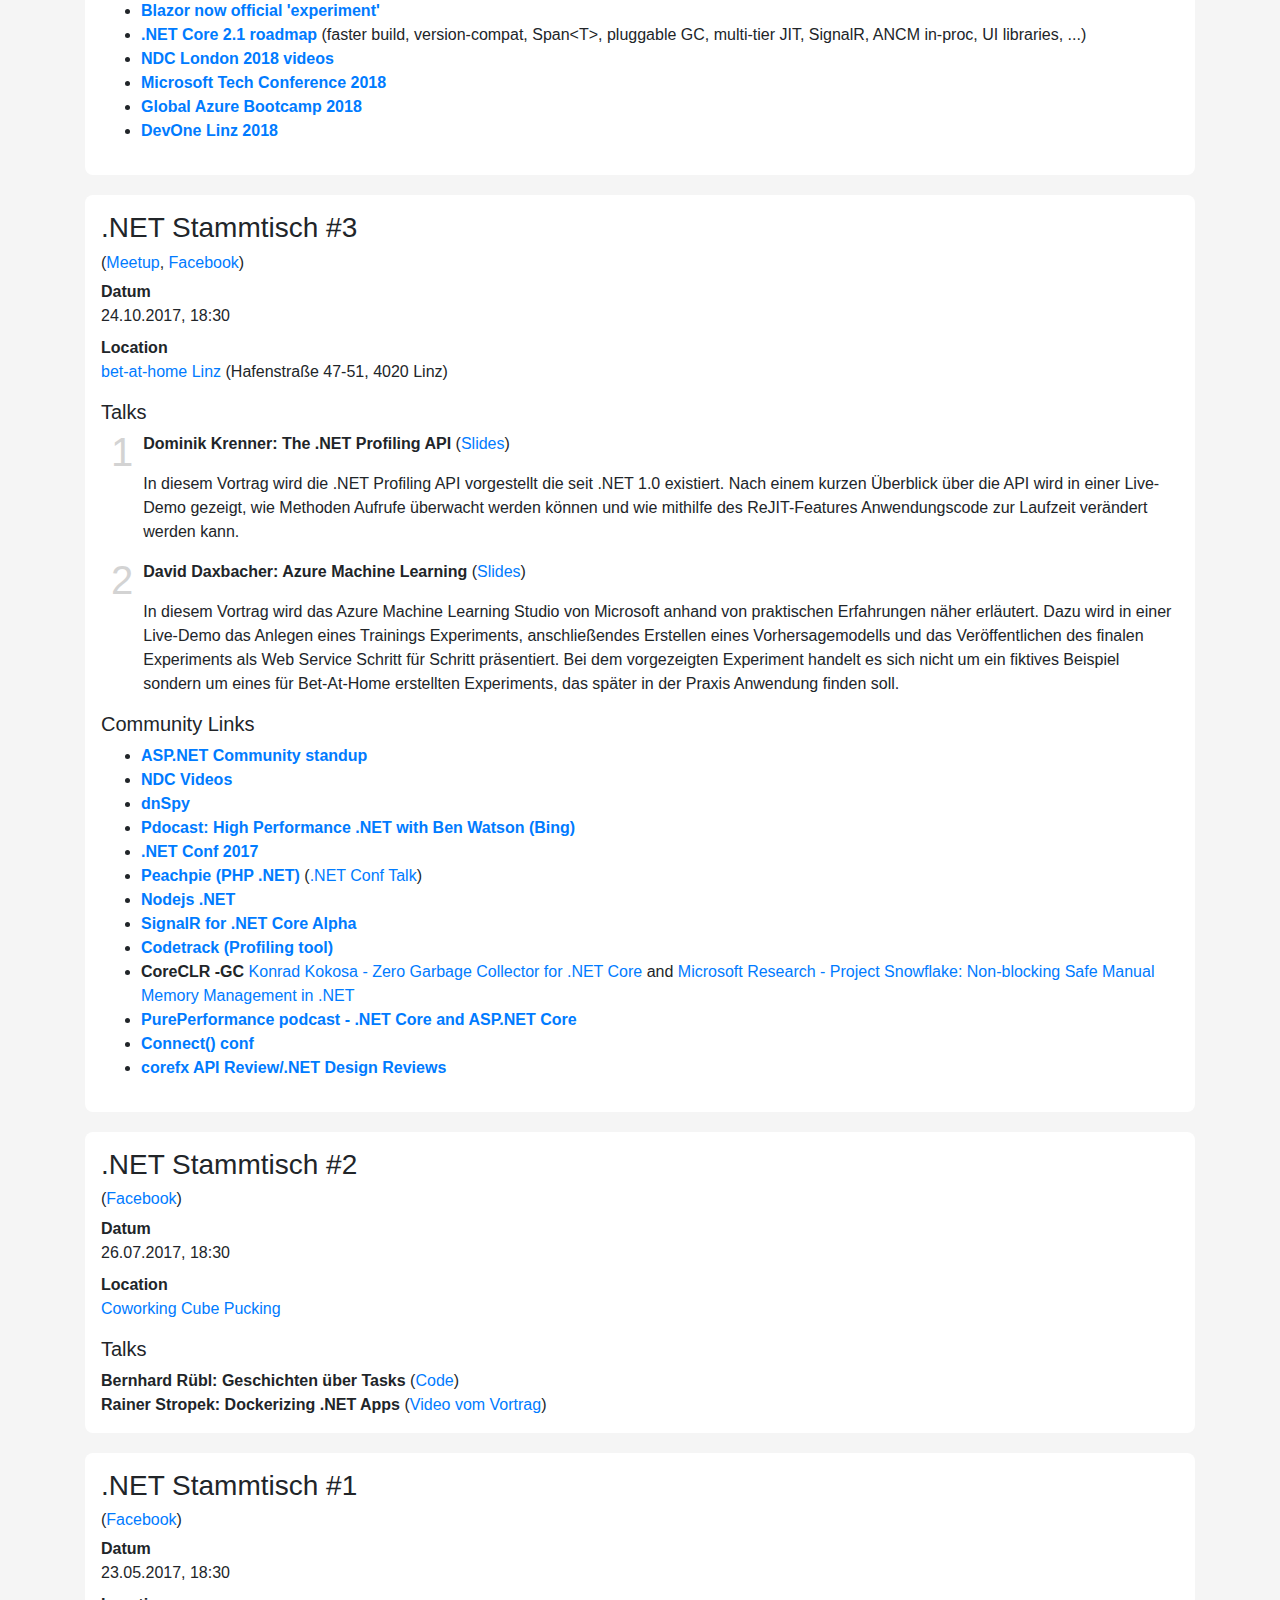
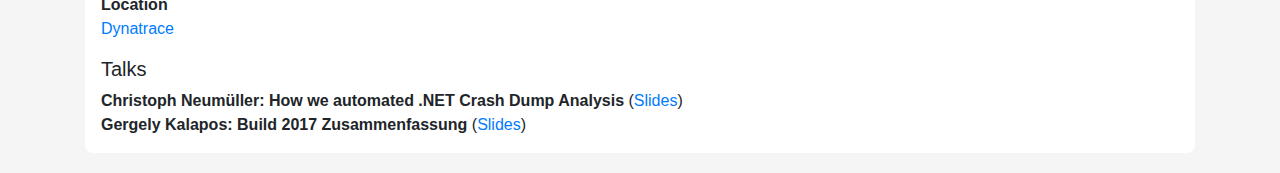
==== commit b71e3a7a: "Archive #9" ====
--- a/index.html
+++ b/index.html
@@ -52,9 +52,64 @@
         <div class="mb-3">
             <h2>Nächster Termin</h2>
             <i>Eine Anmeldung auf Meetup oder Facebook hilft uns die richtigen Mengen an Verpflegung bereitstellen zu können. Danke!</i>
-        </div>        
+        </div>
 
         <div class="meeting active">
+            <h3>.NET Stammtisch #10</h3>
+
+            <dl class="dl-horizontal">
+                <dt>Datum</dt>
+                <dd>TBD</dd>
+
+                <dt>Location</dt>
+                <dd>TBD (Bei Interesse, bitte <a href="mailto:organizers@dotnetstammtisch.at">Gergö &amp; Christoph</a> kontaktieren.)</dd>
+
+                <dt>Sponsoring</dt>
+                <dd>TBD (Bei Interesse, bitte <a href="mailto:organizers@dotnetstammtisch.at">Gergö &amp; Christoph</a> kontaktieren.)</dd>
+            </dl>
+
+            <h5>Talks</h5>
+            <div class="d-flex">
+                <p>TBD (Bei Interesse, bitte <a href="mailto:organizers@dotnetstammtisch.at">Gergö &amp; Christoph</a> kontaktieren.)</p>
+            </div>
+        </div>
+
+        <!-- Old Events -->
+        <h2 class="mb-3">Frühere Termine</h2>     
+
+        <div class="meeting">
+            <h3>.NET Stammtisch #9</h3>
+            <h6>(<a href="https://www.meetup.com/NET-Stammtisch-Linz/events/265978610/">Meetup</a>, <a href="https://www.facebook.com/events/1532778493530148/">Facebook</a>)</h6>
+            <dl class="dl-horizontal">
+                <dt>Datum</dt>
+                <dd>27.11.2019</dd>
+
+                <dt>Location</dt>
+                <dd> <a href="https://www.dynatrace.com/">Dynatrace <strong>New Office</strong></a> (<a href="https://goo.gl/maps/k2HReX9B3hZXQuCh9">Am Fünfundzwanziger Turm 20, 4020 Linz</a>)</dd>
+            </dl>
+    
+            <h5>Talks</h5>
+            <div class="d-flex">
+                <div class="talk-number">1</div>
+                <div>
+                    <p><strong>Christian Schwendtner: Azure Functions - more than you think</strong></p>
+                    <p>Du kennst Azure Functions? Aber kennst du auch Azure Durable Functions?
+                        In diesem Vortrag werden wir uns ein klein wenig über Azure Durable Functions
+                        unterhalten und wo und wie man sie sinnvoll einsetzen kann.
+                        Welche Probleme lösen sie? Worauf muss man achten?
+                        Fragen über Fragen, die wir gemeinsam klären werden.</p>
+                </div>
+            </div>
+            <div class="d-flex">
+                <div class="talk-number">2</div>
+                <div>
+                    <p><strong>Georg Schausberger: .NET Core Linux Memory Dump Analysis</strong></p>
+                    <p>Analysis of .NET memory dumps on Windows using Visual Studio is a common task. When it comes to the Linux and .NET Core memory dumps this is something completely different. Don‘t panic. A whole new toolchain is assisting you doing the job.</p>
+                </div>
+            </div>
+        </div>
+
+        <div class="meeting">
             <h3>.NET Stammtisch #8 - Summer Event with the .NET Team from Microsoft</h3>
             <h6>(<a href="https://www.meetup.com/NET-Stammtisch-Linz/events/261637908/">Meetup</a>, <a href="https://www.facebook.com/events/1326131034194219/">Facebook</a>)</h6>
             <dl class="dl-horizontal">
@@ -62,7 +117,10 @@
                 <dd>23.07.2019, 17:30</dd>
 
                 <dt>Location</dt>
-                <dd><a href="https://factory300.spaces.nexudus.com/en/events/view/762139381/-net-stammtisch-linz">Factory300</a> (Peter-Behrens-Platz 10, 4020 Linz)</dd>
+                <dd><a href="https://factory300.spaces.nexudus.com/en/events/view/1016632619/-net-stammtisch-linz">Factory300</a> (Peter-Behrens-Platz 10, 4020 Linz)</dd>
+
+                <dt>Sponsoring</dt>
+                <dd><a href="https://www.stiwa.com/">STIWA Group</a> ist so freundlich Getränke und Essen für diese Veranstaltung zur Verfügung zu stellen. Danke!</dd>
             </dl>
 
             <h5>Talks</h5>
@@ -70,7 +128,7 @@
                 <div class="talk-number">1</div>
                 <div>
                     <p><strong>🙍‍♂️ Bernhard Urban</strong> - VM hacker for 6 years, 3 of them at Microsoft</p>
-                    <p>📣 Talk Title: <strong>Adventures with Mono Runtime on Mobile Platforms</strong></p>
+                    <p>📣 Talk Title: <strong>Adventures with Mono Runtime on Mobile Platforms</strong> (<a href="https://de.slideshare.net/secret/1fCX5Q5sENgZzD">Slides</a>, <a href="https://youtu.be/tlszvLLMc4Q?t=1305">Video</a>)</p>
                     <p>The Mono Runtime powers the Xamarin platform bringing .NET to everyone. Learn about what makes platforms like Android and iOS different than Desktop from a perspective of a .NET runtime.</p>
                 </div>
             </div>
@@ -79,7 +137,7 @@
                 <div class="talk-number">2</div>
                 <div>
                     <p><strong>🙍‍♂️ Viktor Hofer</strong> - In love with #dotnet, passionate developer in the .NET BCL team with focus on Infrastructure.</p>
-                    <p>📣 Talk Title: <strong>.NET BCL - Testing at Scale</strong></p>
+                    <p>📣 Talk Title: <strong>.NET BCL - Testing at Scale</strong> (<a href="https://youtu.be/tlszvLLMc4Q?t=10739">Video</a>)</p>
                     <p>An exploration of Continuous Testing at Scale with focus on the .NET BCL team.</p>
                 </div>
             </div>
@@ -88,7 +146,7 @@
                 <div class="talk-number">3</div>
                 <div>
                     <p><strong>🙍‍♂️ Alexander Köplinger</strong> - Open source developer on the Mono team, focused on bringing .NET to mobile devices</p>
-                    <p>📣 Talk Title: <strong>.NET 5 - Future of .NET on Mobile</strong></p>
+                    <p>📣 Talk Title: <strong>.NET 5 - Future of .NET on Mobile</strong> (<a href="https://youtu.be/tlszvLLMc4Q?t=3250">Video</a>)</p>
                     <p>Learn what’s going on with .NET 5 and how it affects both .NET and Xamarin developers. We’ll take a look at where we are today and what the plans are for the next generation of .NET developers.</p>
                 </div>
             </div>
@@ -97,7 +155,7 @@
                 <div class="talk-number">4</div>
                 <div>
                     <p><strong>🙍‍♂️ Karel Zikmund</strong> - Community manager of CoreFX repo and manager of a few CoreFX/BCL areas like Networking <a href="https://karelz.github.io/">https://karelz.github.io/</a></p>
-                    <p>📣 Talk Title: <strong>War stories from .NET team</strong></p>
+                    <p>📣 Talk Title: <strong>War stories from .NET team</strong> (<a href="https://www.slideshare.net/KarelZikmund1/net-core-summer-event-2019-in-linz-at-war-stories-from-net-team-karel-zikmund">Slides</a>, <a href="https://youtu.be/tlszvLLMc4Q?t=7713">Video</a>)</p>
                     <p>Expect deep dive into a few interesting investigations we faced on .NET team in the last decade.
                         War stories about:
                         <ul>
@@ -117,10 +175,7 @@
                 </div>
             </div>
         </div>
-
-        <!-- Old Events -->
-        <h2 class="mb-3">Frühere Termine</h2>
-
+        
         <div class="meeting">
             <h3>.NET Stammtisch #7 - lost edition</h3>
         </div>
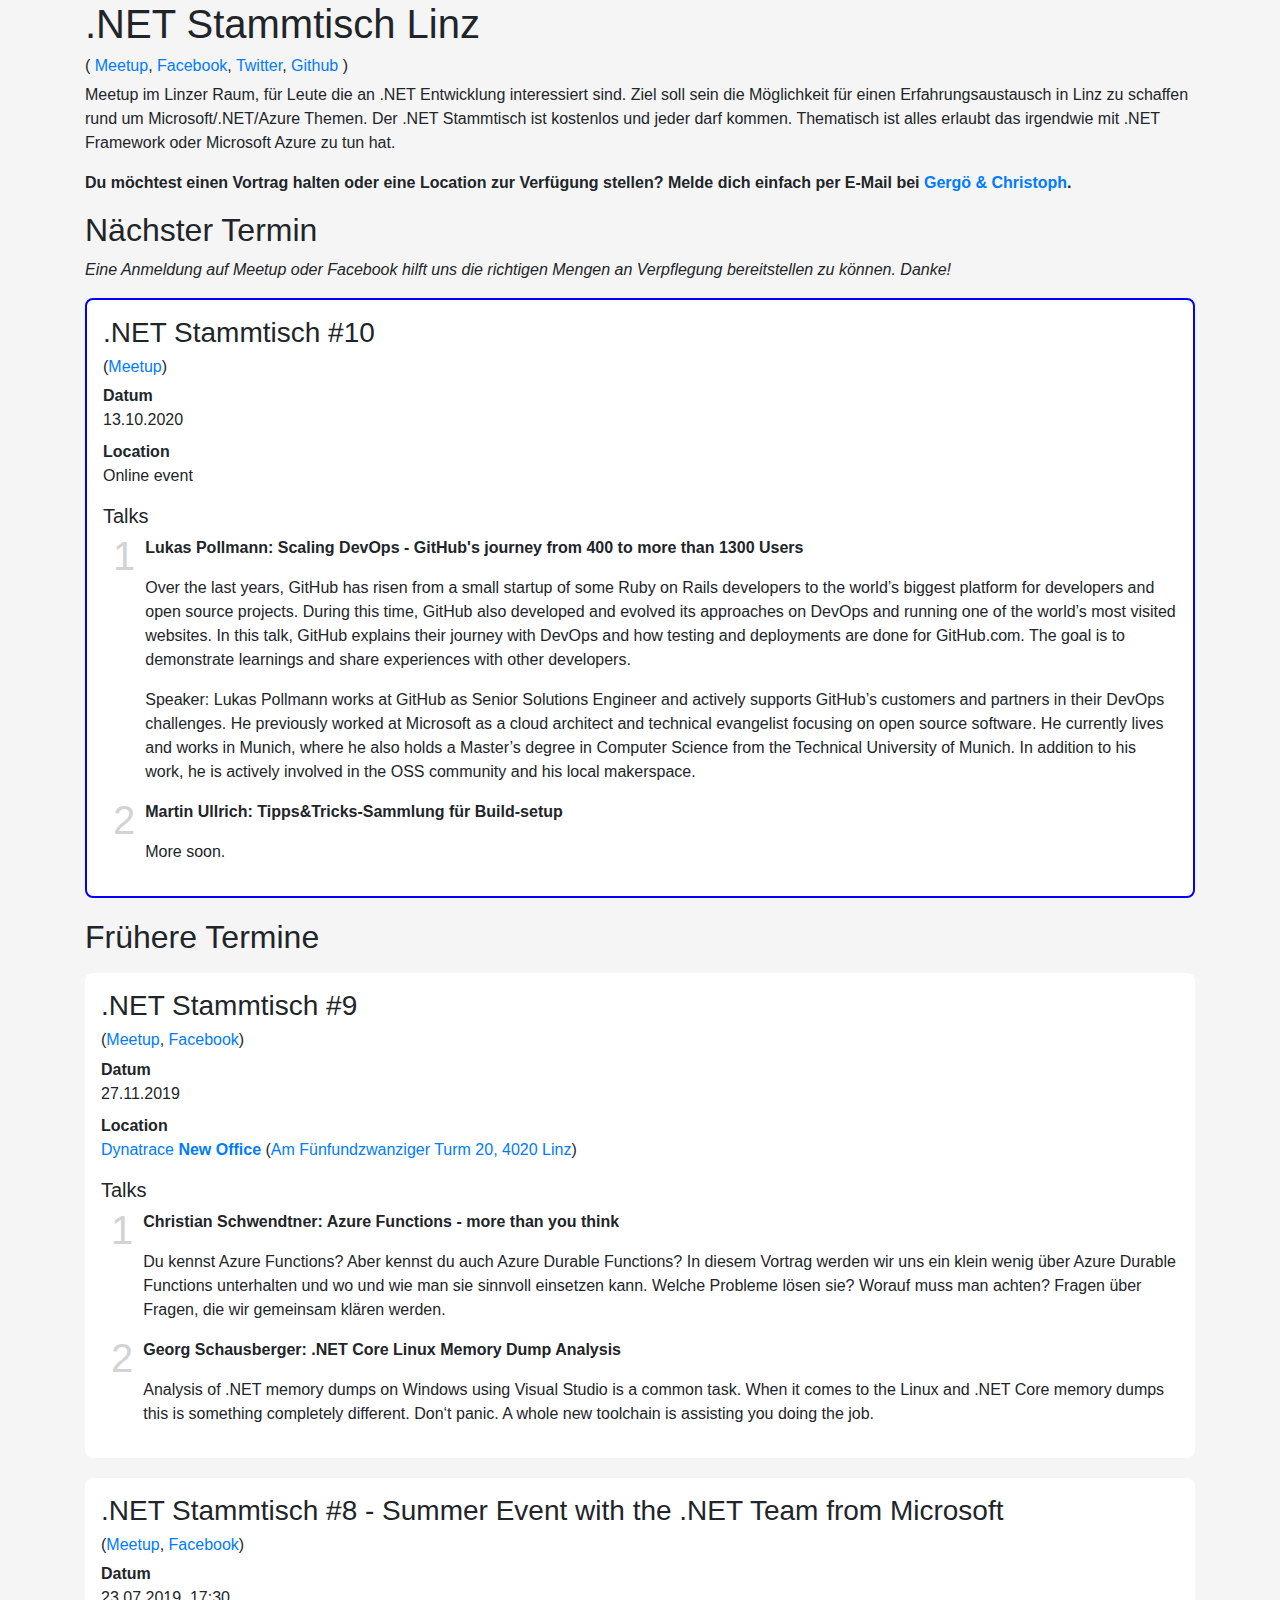
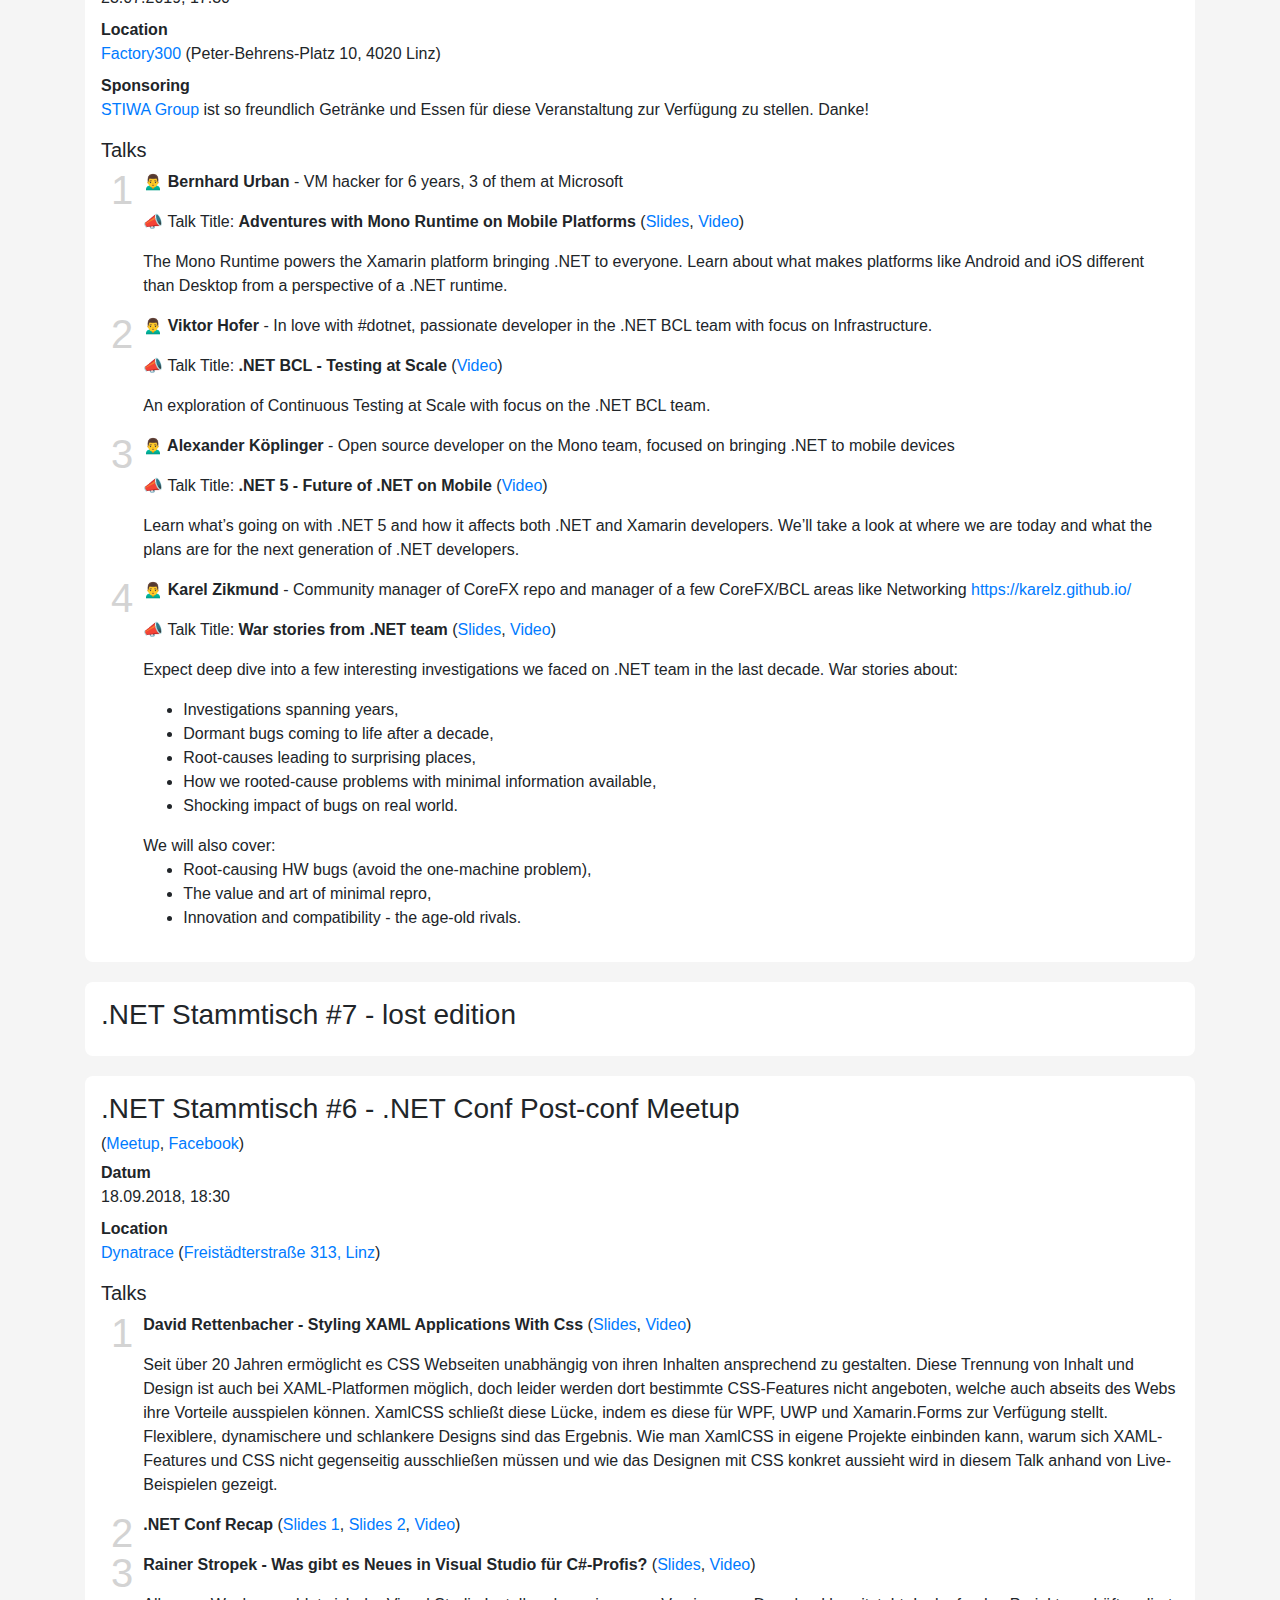
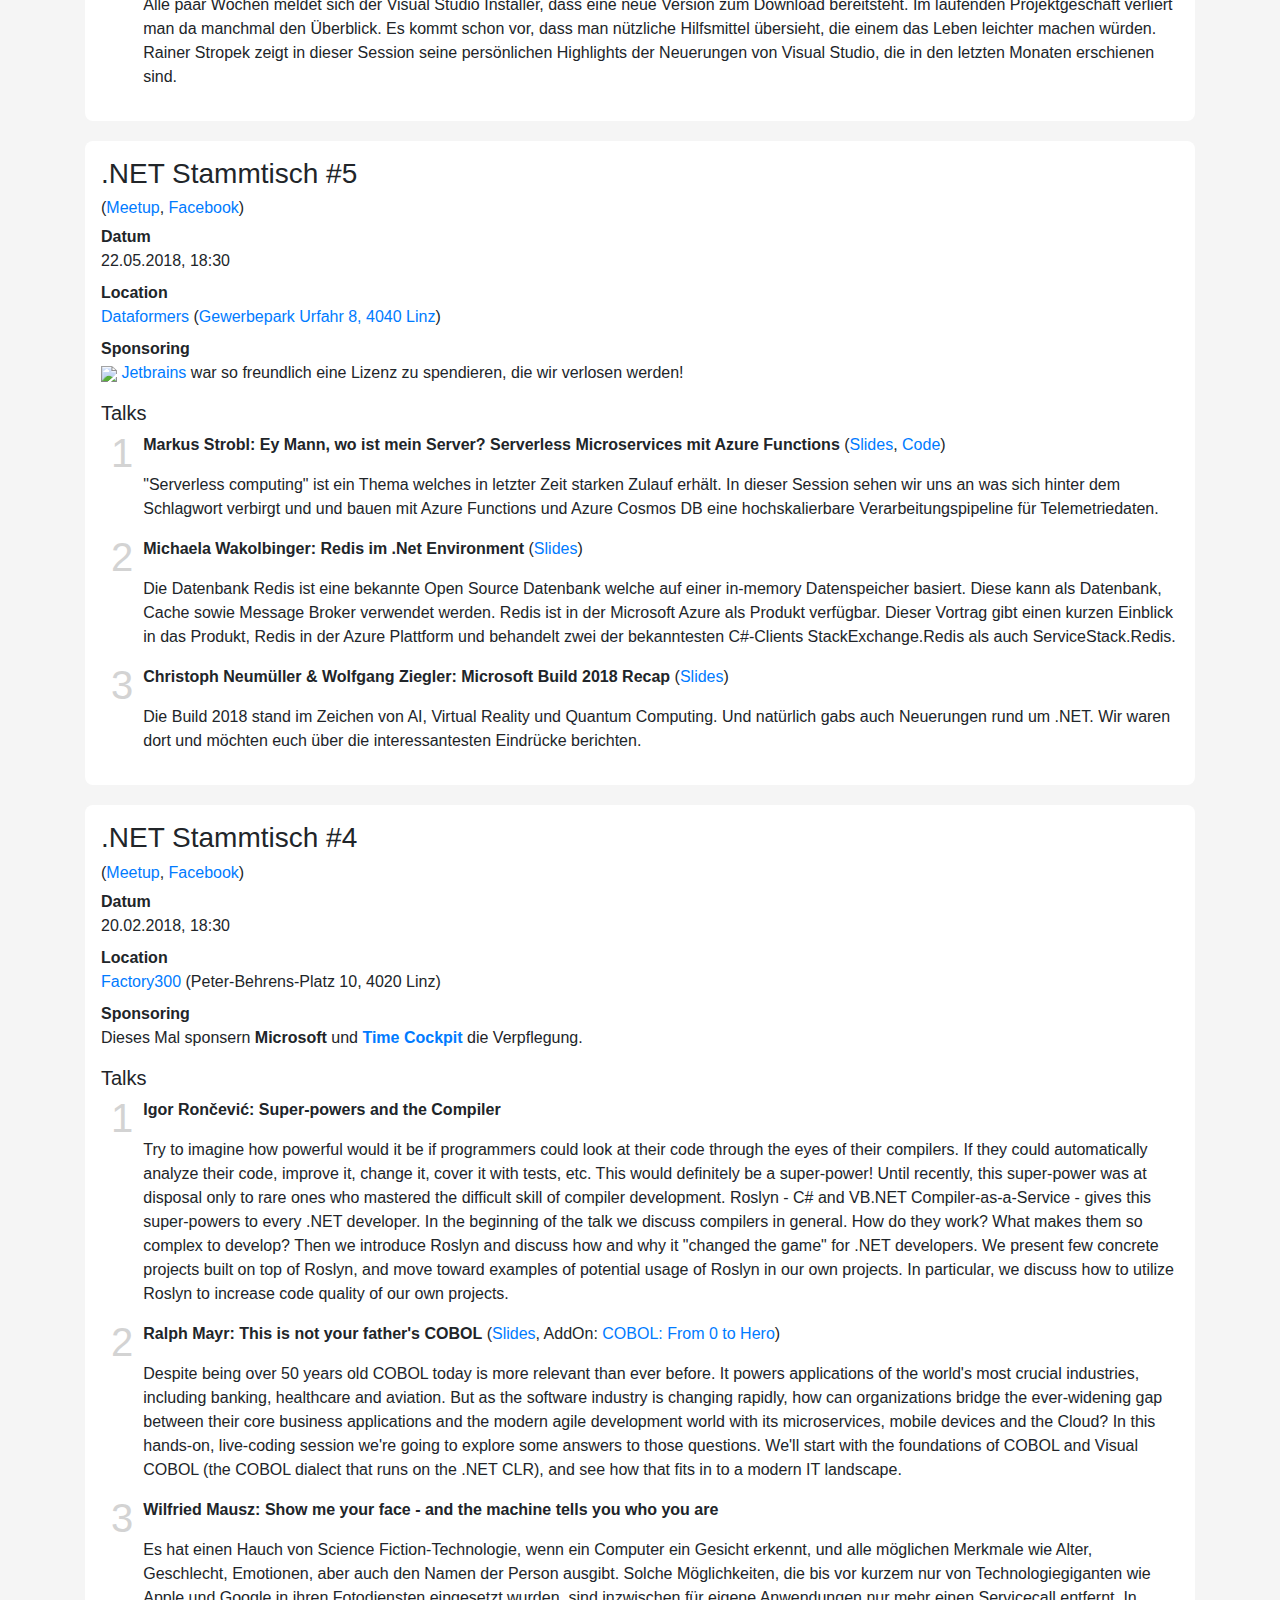
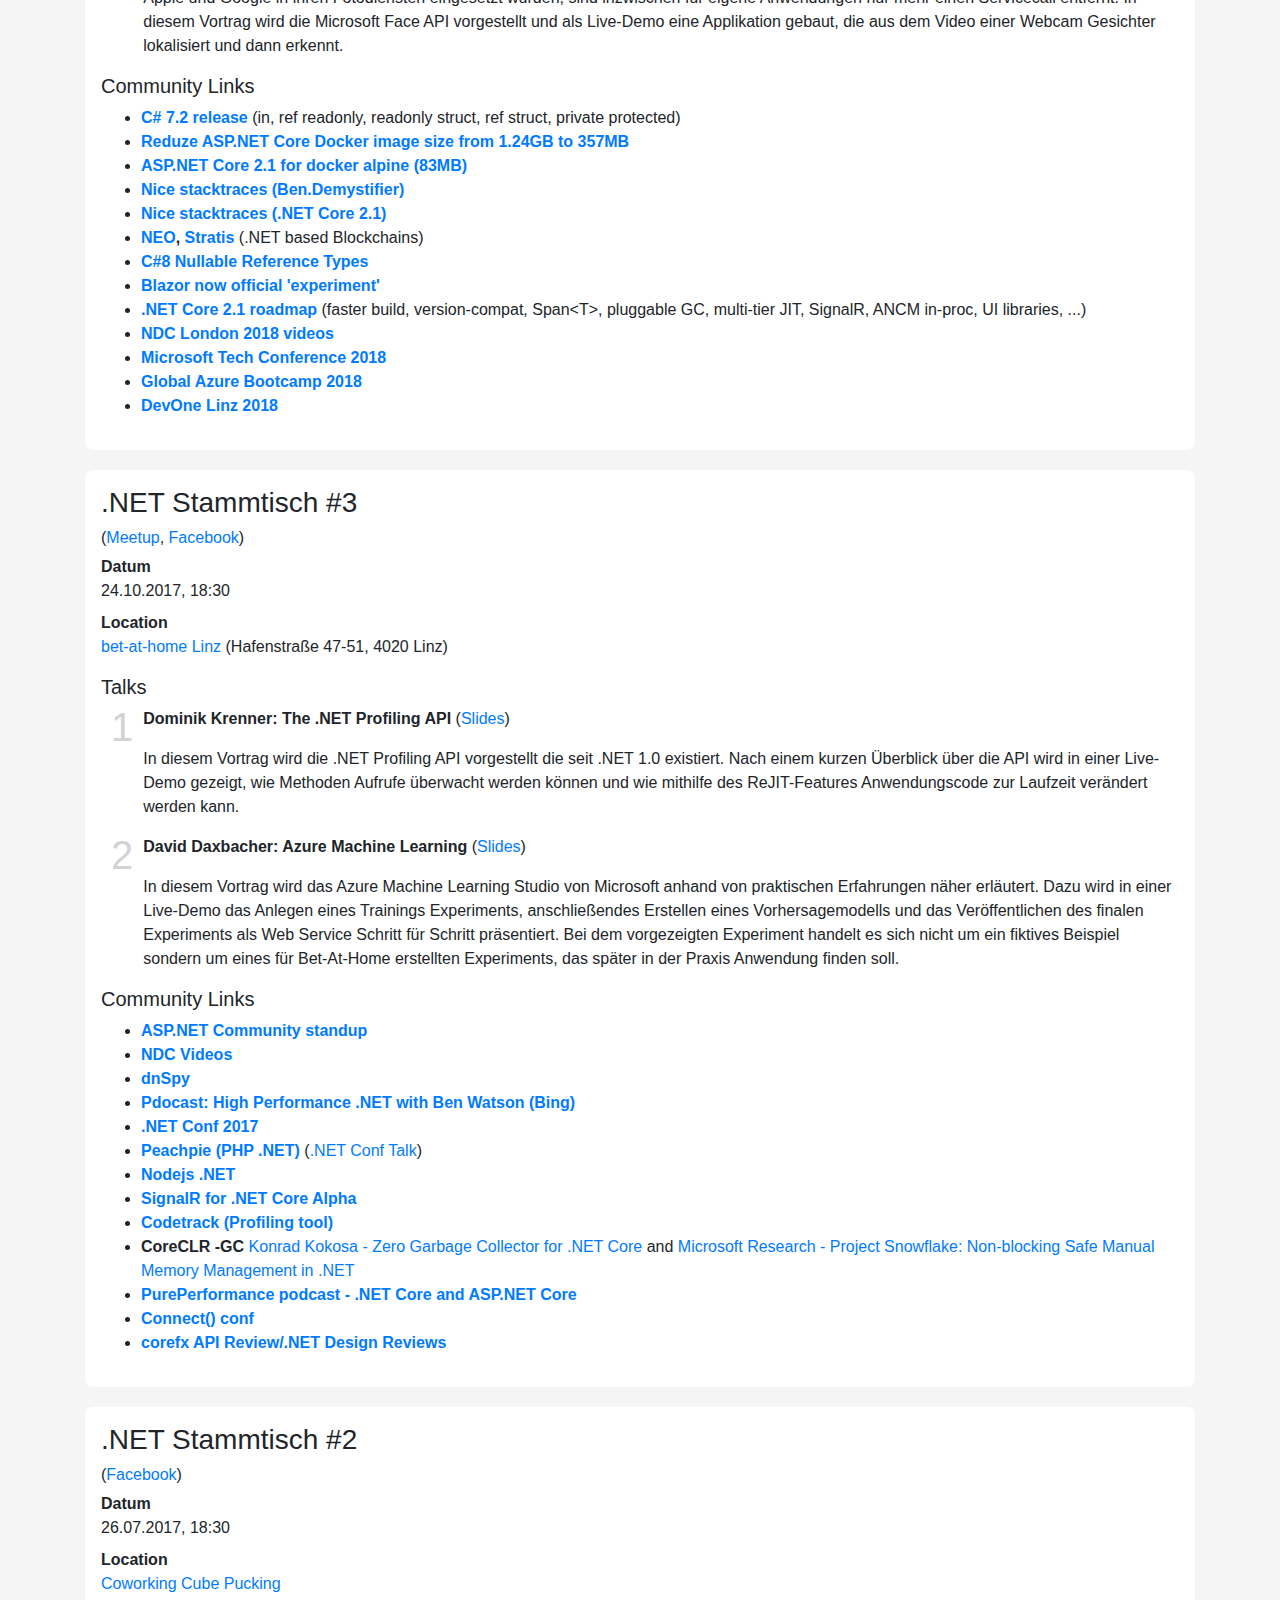
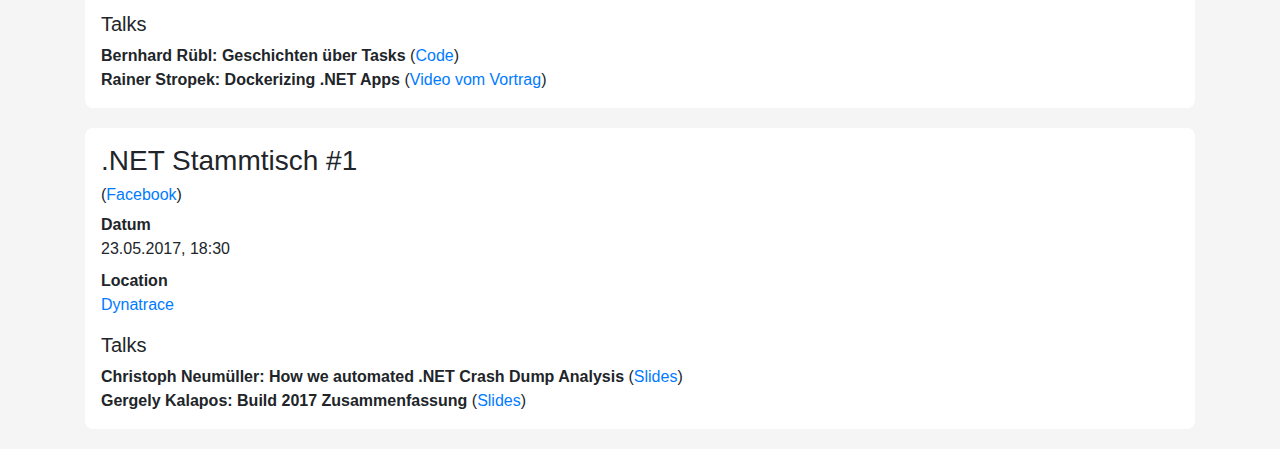
==== commit 3d8ba302: "add stammtisch #10" ====
--- a/index.html
+++ b/index.html
@@ -57,20 +57,30 @@
         <div class="meeting active">
             <h3>.NET Stammtisch #10</h3>
 
-            <dl class="dl-horizontal">
-                <dt>Datum</dt>
-                <dd>TBD</dd>
-
-                <dt>Location</dt>
-                <dd>TBD (Bei Interesse, bitte <a href="mailto:organizers@dotnetstammtisch.at">Gergö &amp; Christoph</a> kontaktieren.)</dd>
-
-                <dt>Sponsoring</dt>
-                <dd>TBD (Bei Interesse, bitte <a href="mailto:organizers@dotnetstammtisch.at">Gergö &amp; Christoph</a> kontaktieren.)</dd>
-            </dl>
-
-            <h5>Talks</h5>
-            <div class="d-flex">
-                <p>TBD (Bei Interesse, bitte <a href="mailto:organizers@dotnetstammtisch.at">Gergö &amp; Christoph</a> kontaktieren.)</p>
+            <h6>(<a href="https://www.meetup.com/NET-Stammtisch-Linz/events/273246055/">Meetup</a>)</h6>
+            <dl class="dl-horizontal">
+                <dt>Datum</dt>
+                <dd>13.10.2020</dd>
+
+                <dt>Location</dt>
+                <dd>Online event</dd>
+            </dl>
+    
+            <h5>Talks</h5>
+            <div class="d-flex">
+                <div class="talk-number">1</div>
+                <div>
+                    <p><strong>Lukas Pollmann: Scaling DevOps - GitHub's journey from 400 to more than 1300 Users</strong></p>
+                    <p>Over the last years, GitHub has risen from a small startup of some Ruby on Rails developers to the world’s biggest platform for developers and open source projects. During this time, GitHub also developed and evolved its approaches on DevOps and running one of the world’s most visited websites. In this talk, GitHub explains their journey with DevOps and how testing and deployments are done for GitHub.com. The goal is to demonstrate learnings and share experiences with other developers.</p>
+                    <p>Speaker: Lukas Pollmann works at GitHub as Senior Solutions Engineer and actively supports GitHub’s customers and partners in their DevOps challenges. He previously worked at Microsoft as a cloud architect and technical evangelist focusing on open source software. He currently lives and works in Munich, where he also holds a Master’s degree in Computer Science from the Technical University of Munich. In addition to his work, he is actively involved in the OSS community and his local makerspace.</p>
+                </div>
+            </div>
+            <div class="d-flex">
+                <div class="talk-number">2</div>
+                <div>
+                    <p><strong>Martin Ullrich: Tipps&Tricks-Sammlung für Build-setup</strong></p>
+                    <p>More soon.</p>
+                </div>
             </div>
         </div>
 
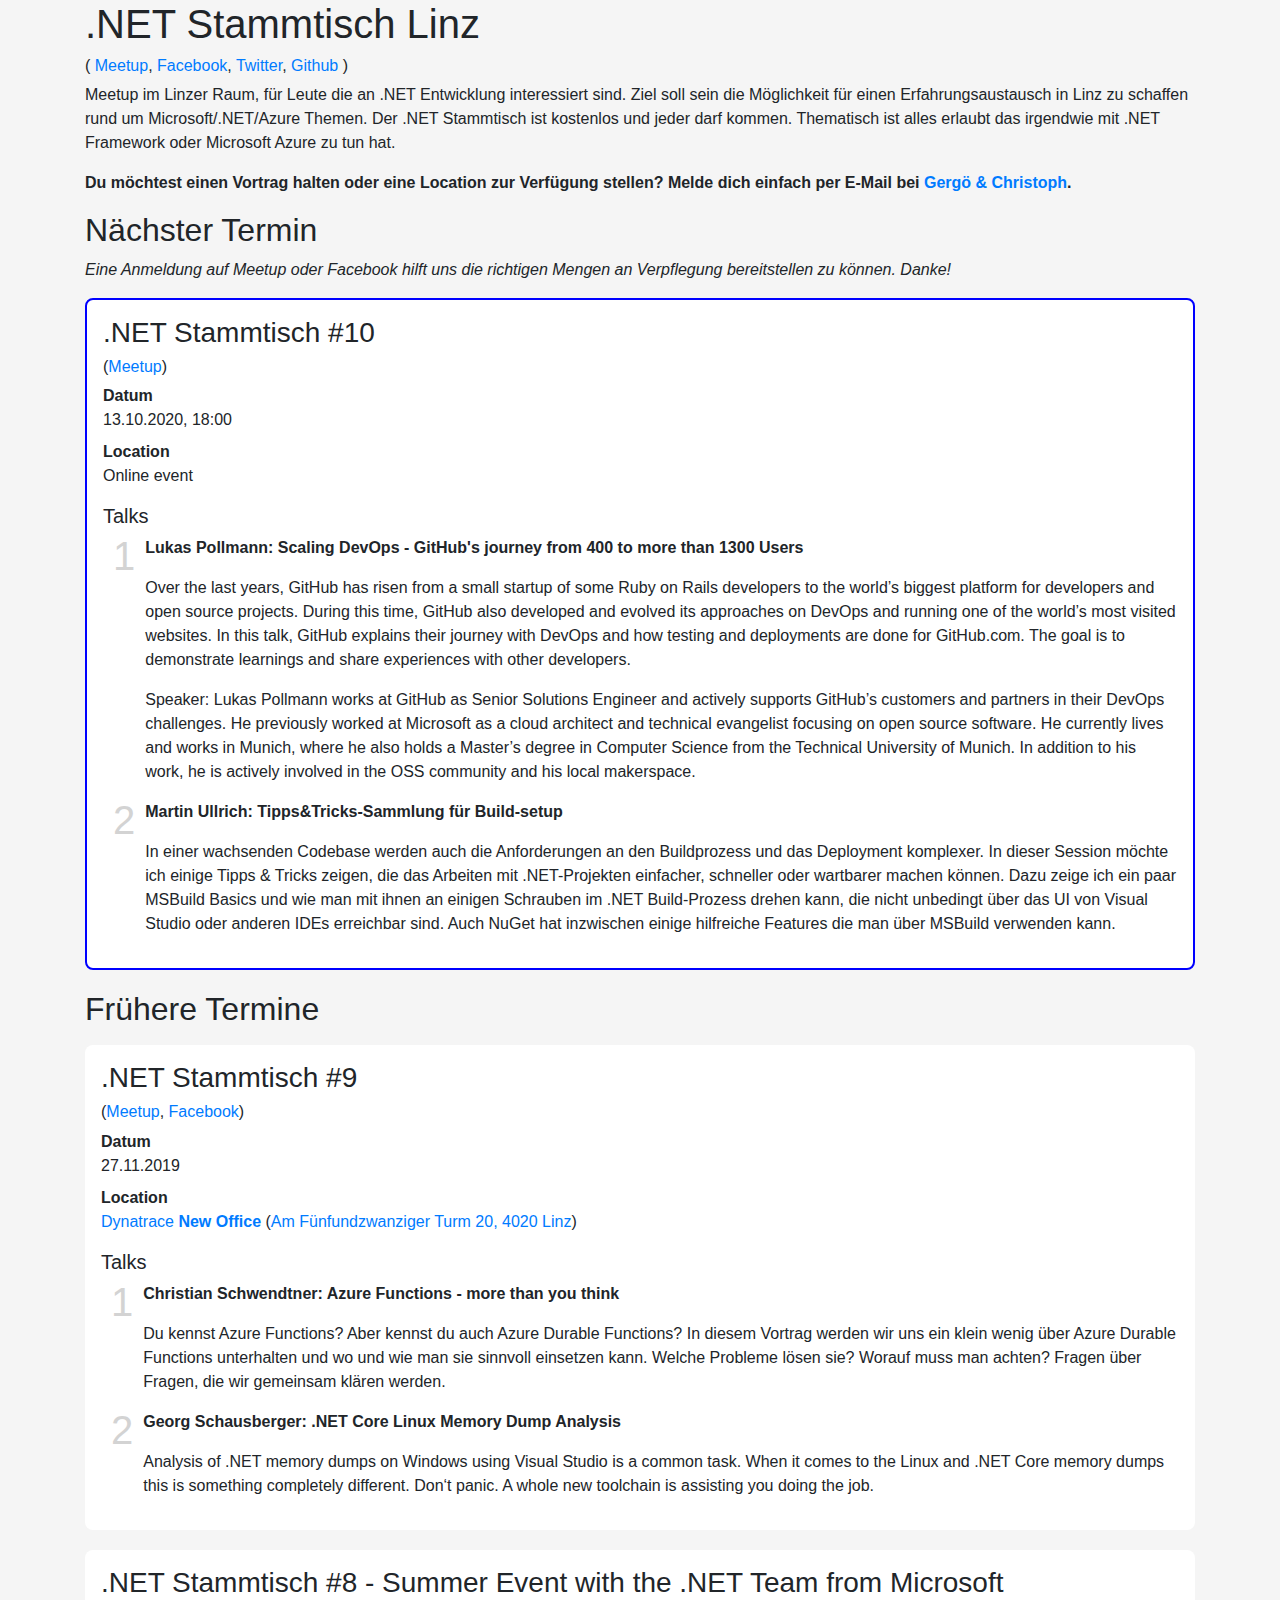
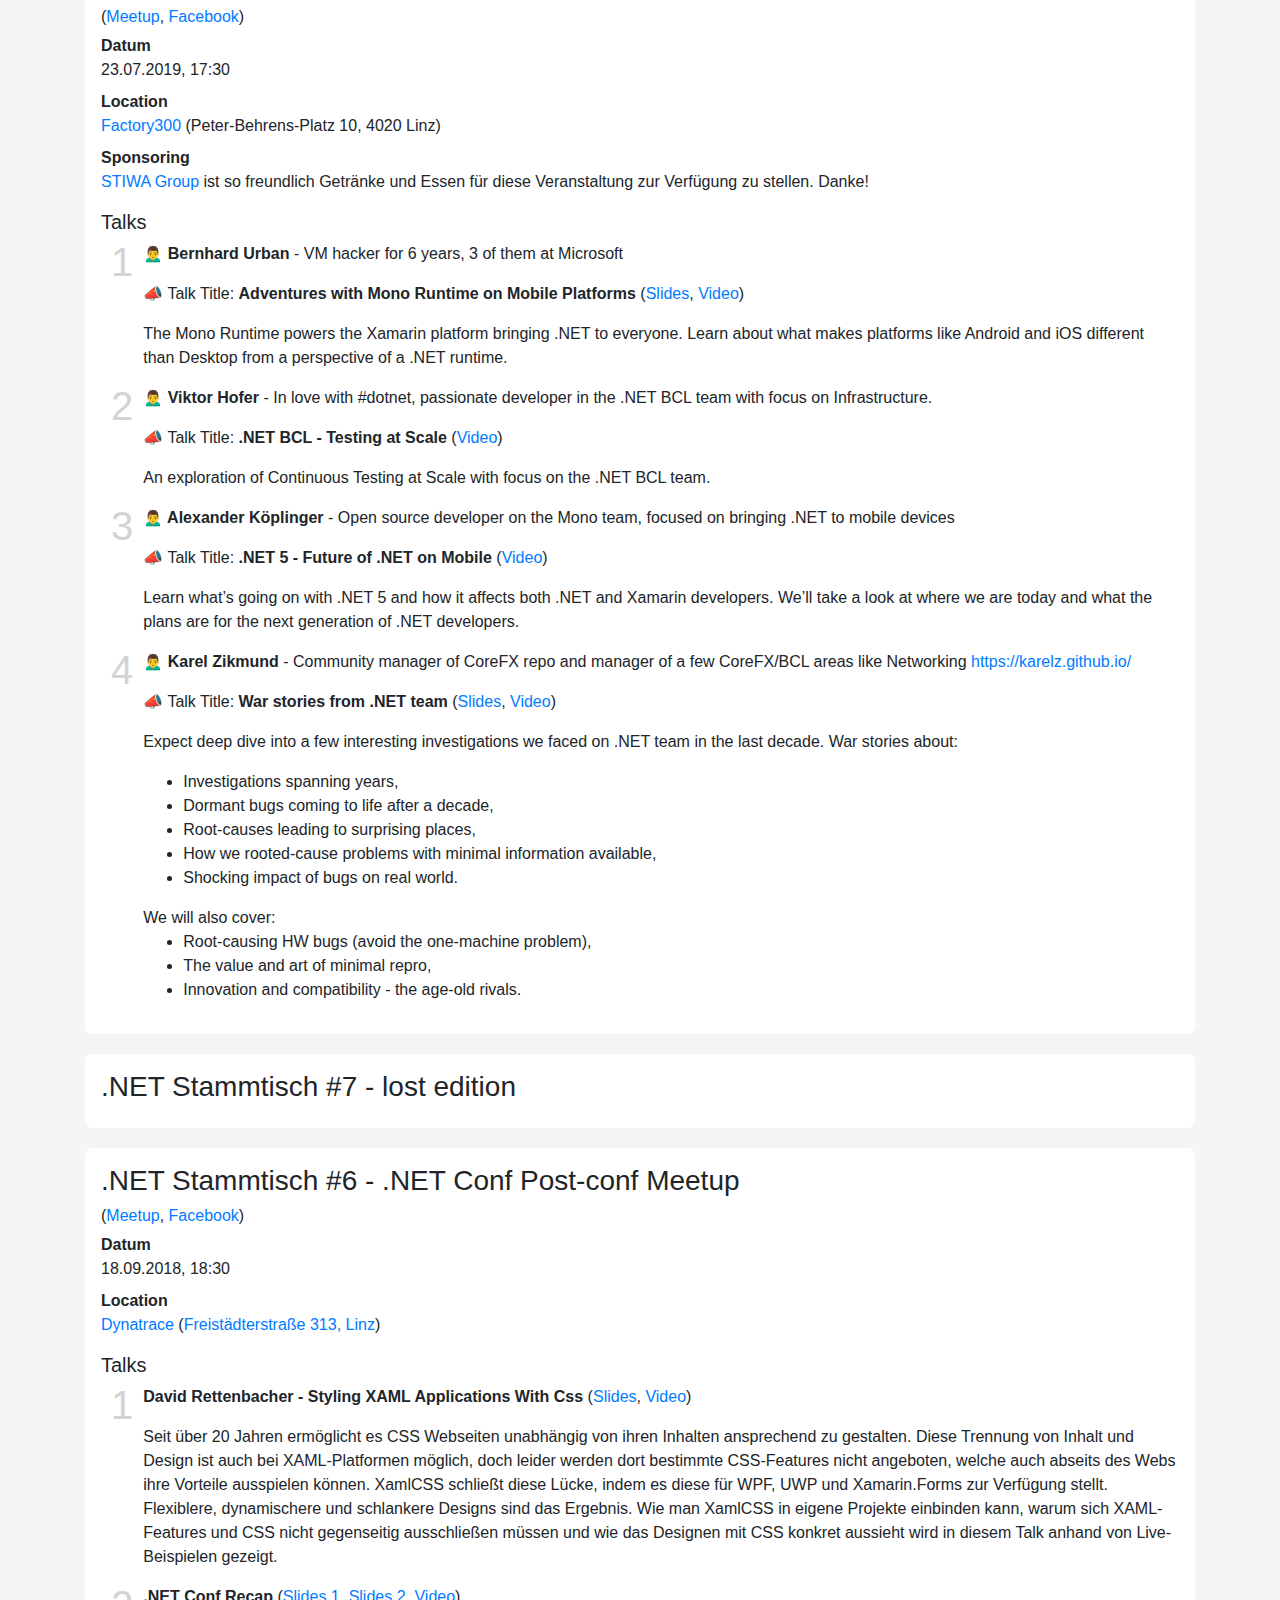
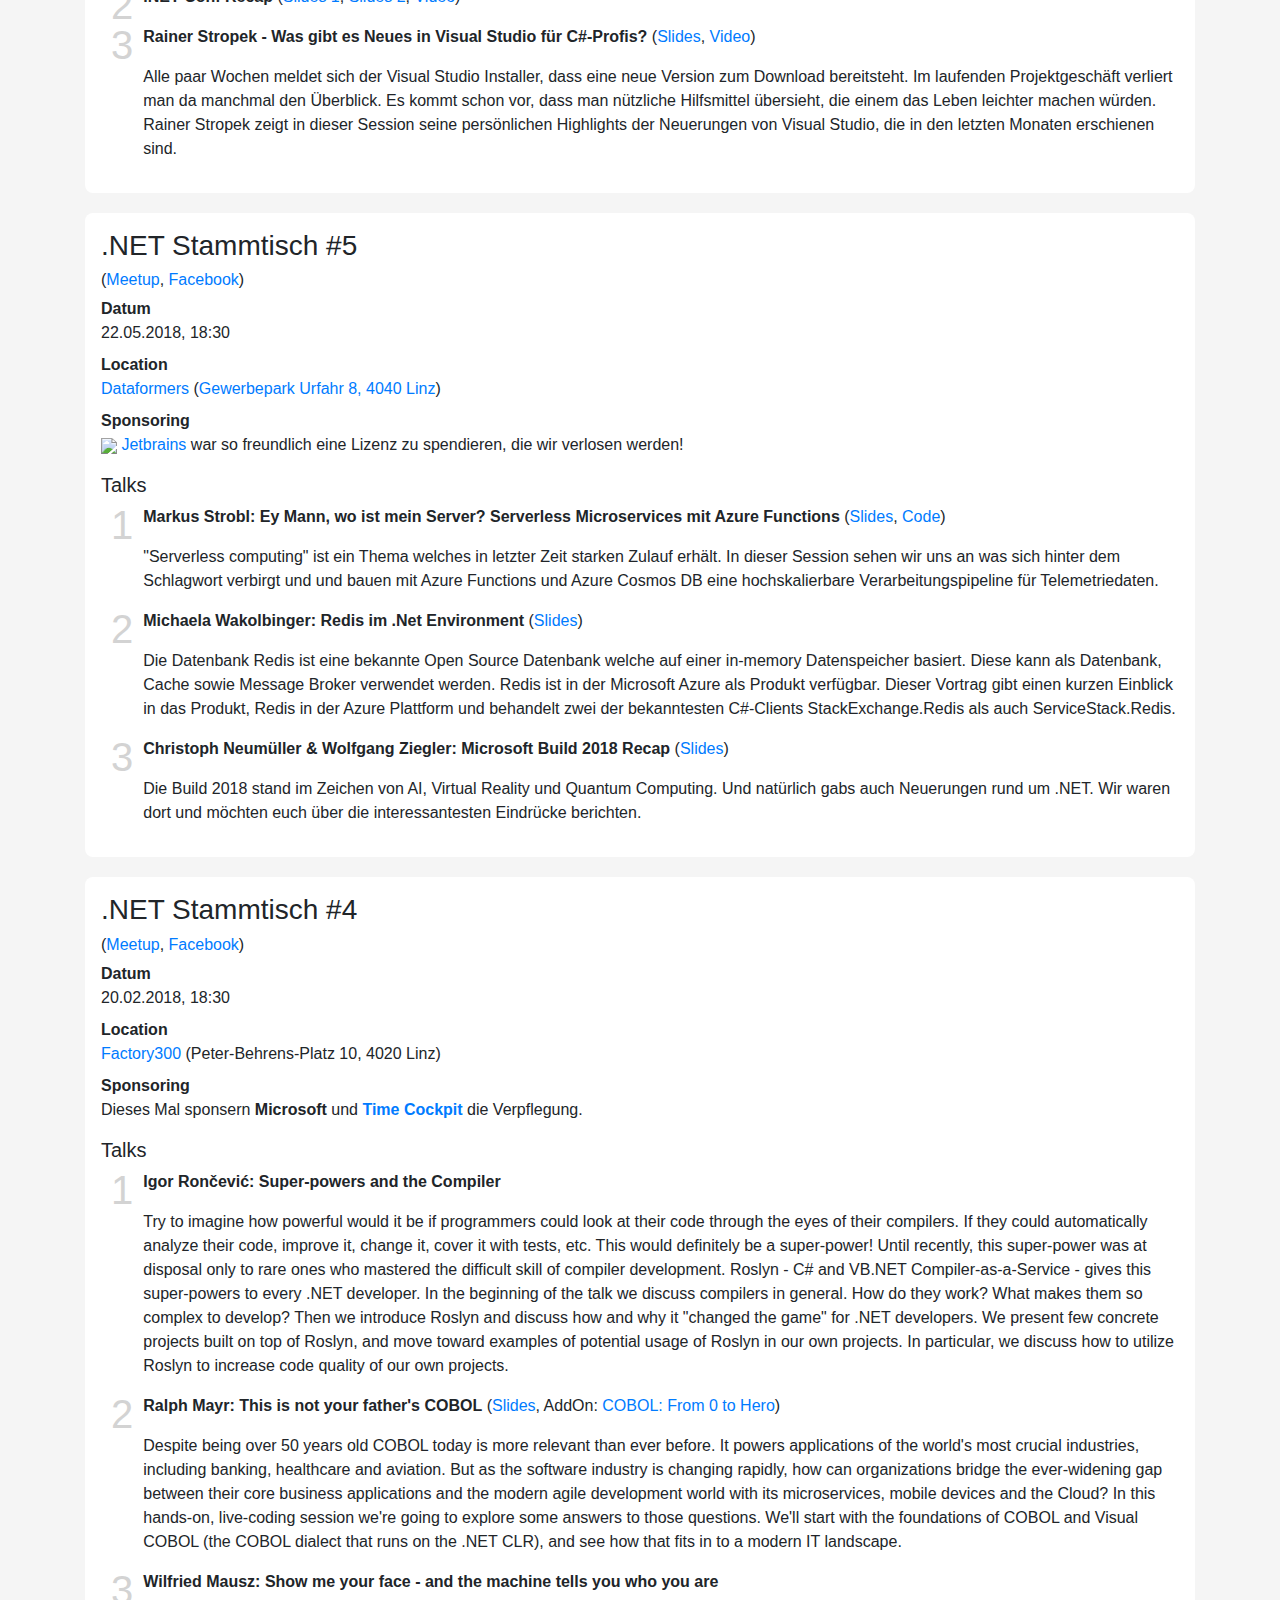
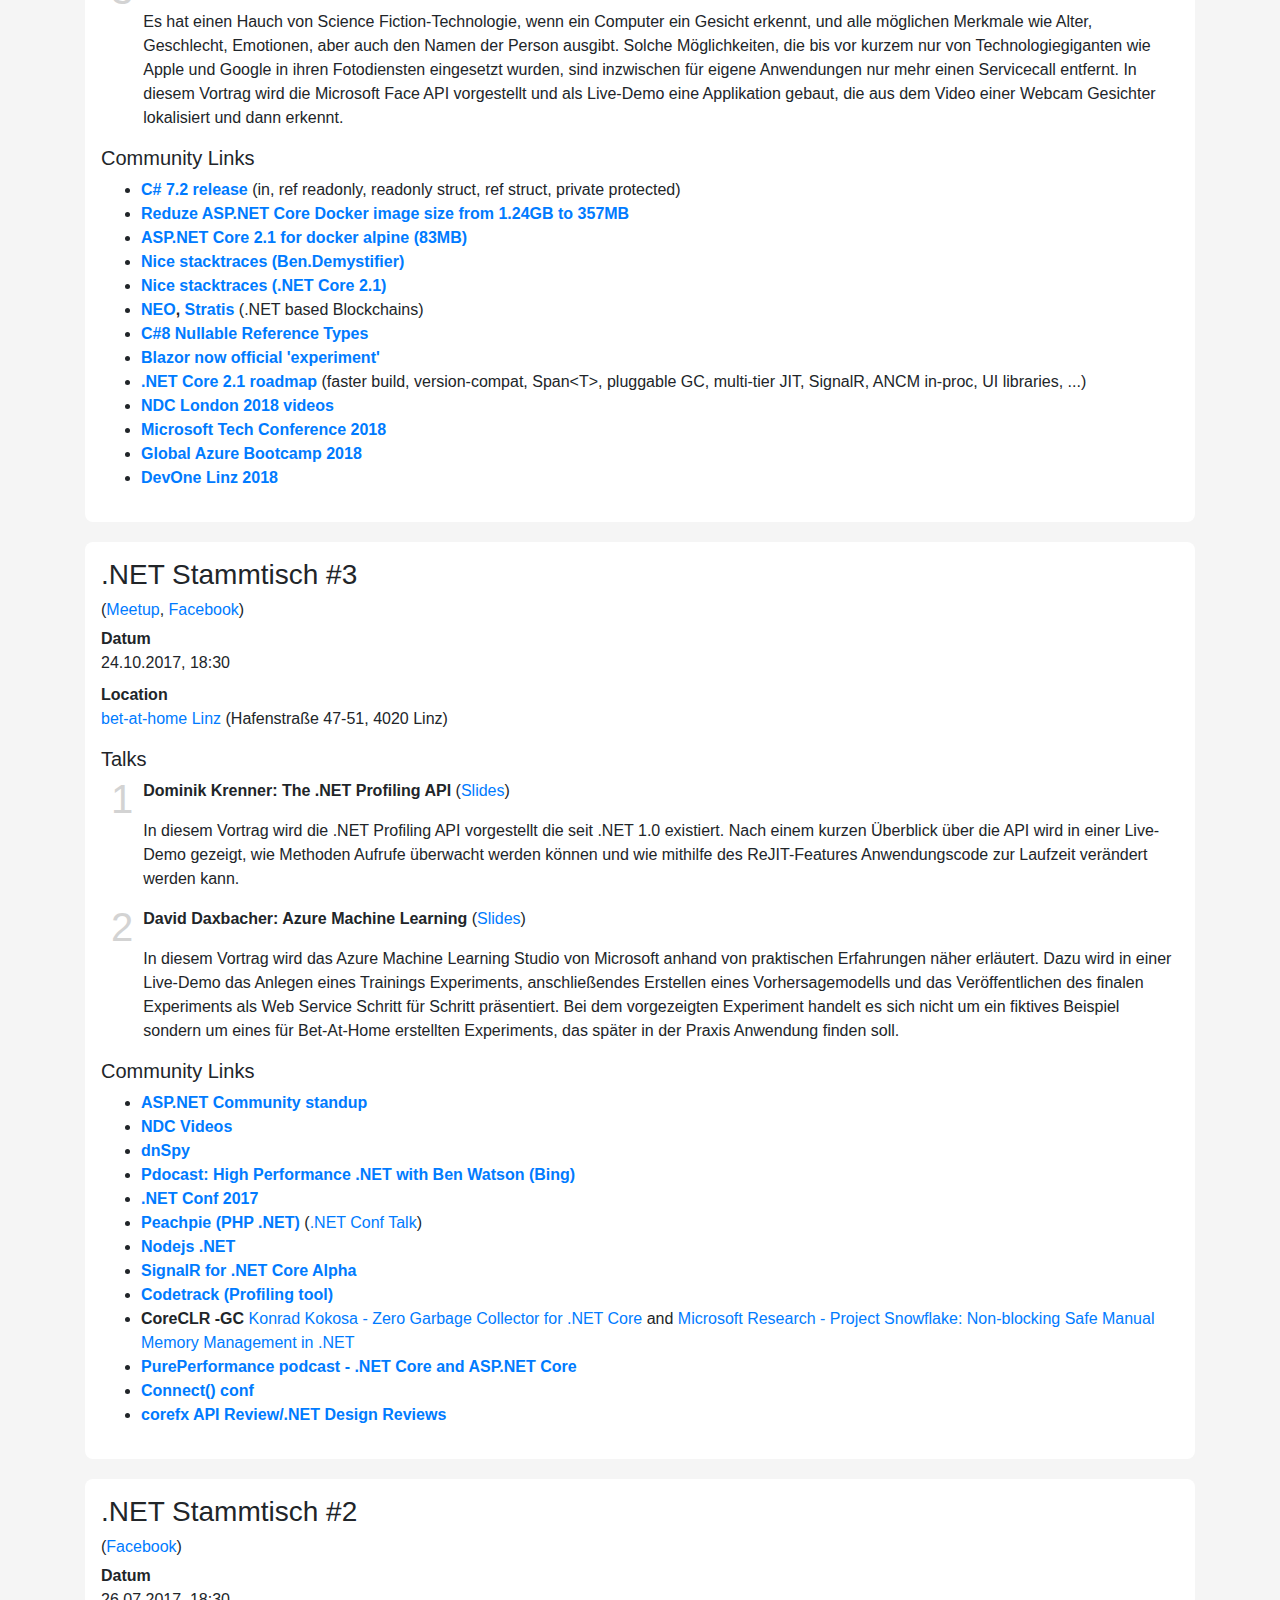
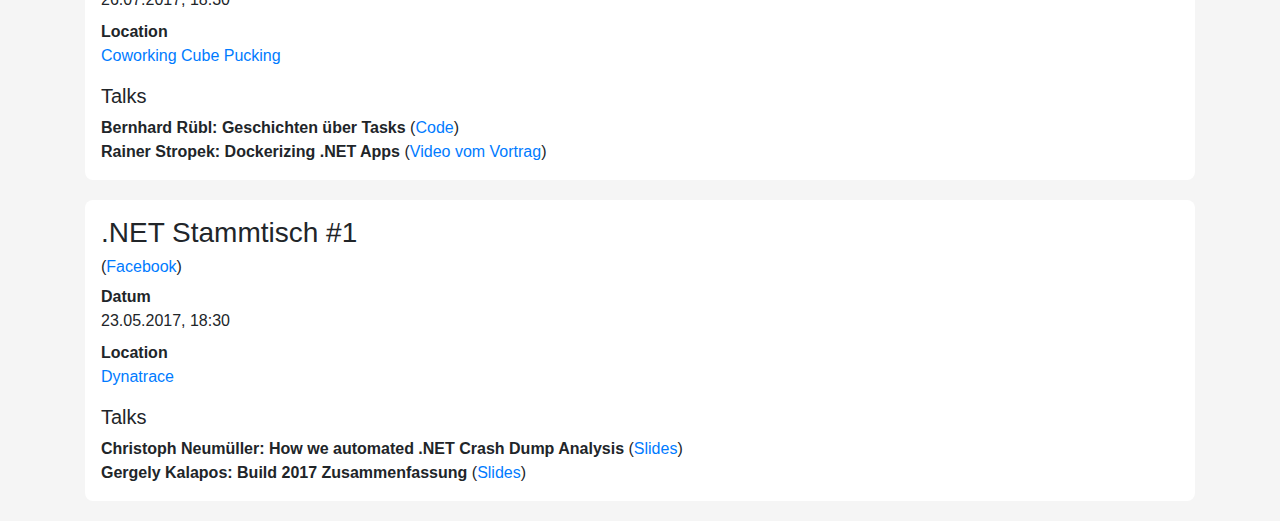
==== commit ebe56438: "update description #10" ====
--- a/index.html
+++ b/index.html
@@ -60,7 +60,7 @@
             <h6>(<a href="https://www.meetup.com/NET-Stammtisch-Linz/events/273246055/">Meetup</a>)</h6>
             <dl class="dl-horizontal">
                 <dt>Datum</dt>
-                <dd>13.10.2020</dd>
+                <dd>13.10.2020, 18:00</dd>
 
                 <dt>Location</dt>
                 <dd>Online event</dd>
@@ -79,7 +79,9 @@
                 <div class="talk-number">2</div>
                 <div>
                     <p><strong>Martin Ullrich: Tipps&Tricks-Sammlung für Build-setup</strong></p>
-                    <p>More soon.</p>
+                    <p>In einer wachsenden Codebase werden auch die Anforderungen an den Buildprozess und das Deployment komplexer.
+                        In dieser Session möchte ich einige Tipps & Tricks zeigen, die das Arbeiten mit .NET-Projekten einfacher, schneller oder wartbarer machen können.
+                        Dazu zeige ich ein paar MSBuild Basics und wie man mit ihnen an einigen Schrauben im .NET Build-Prozess drehen kann, die nicht unbedingt über das UI von Visual Studio oder anderen IDEs erreichbar sind. Auch NuGet hat inzwischen einige hilfreiche Features die man über MSBuild verwenden kann.</p>
                 </div>
             </div>
         </div>
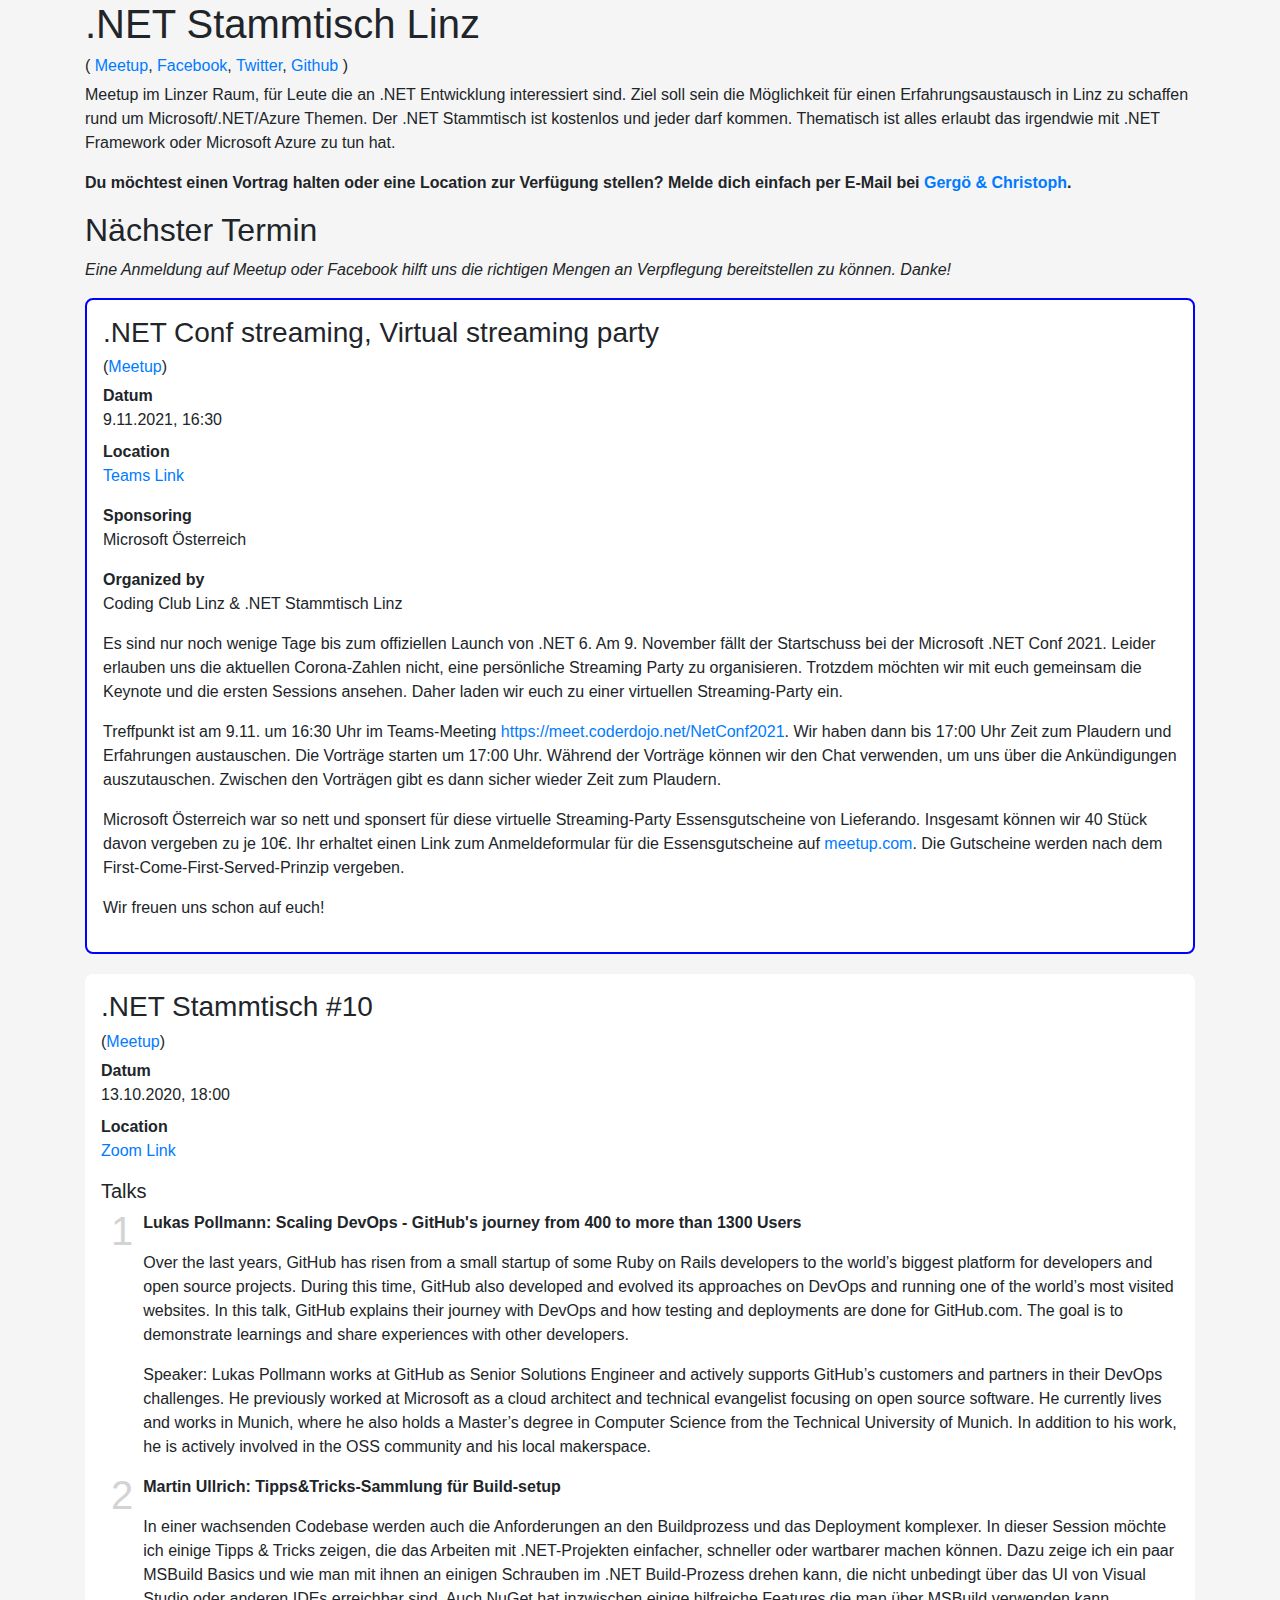
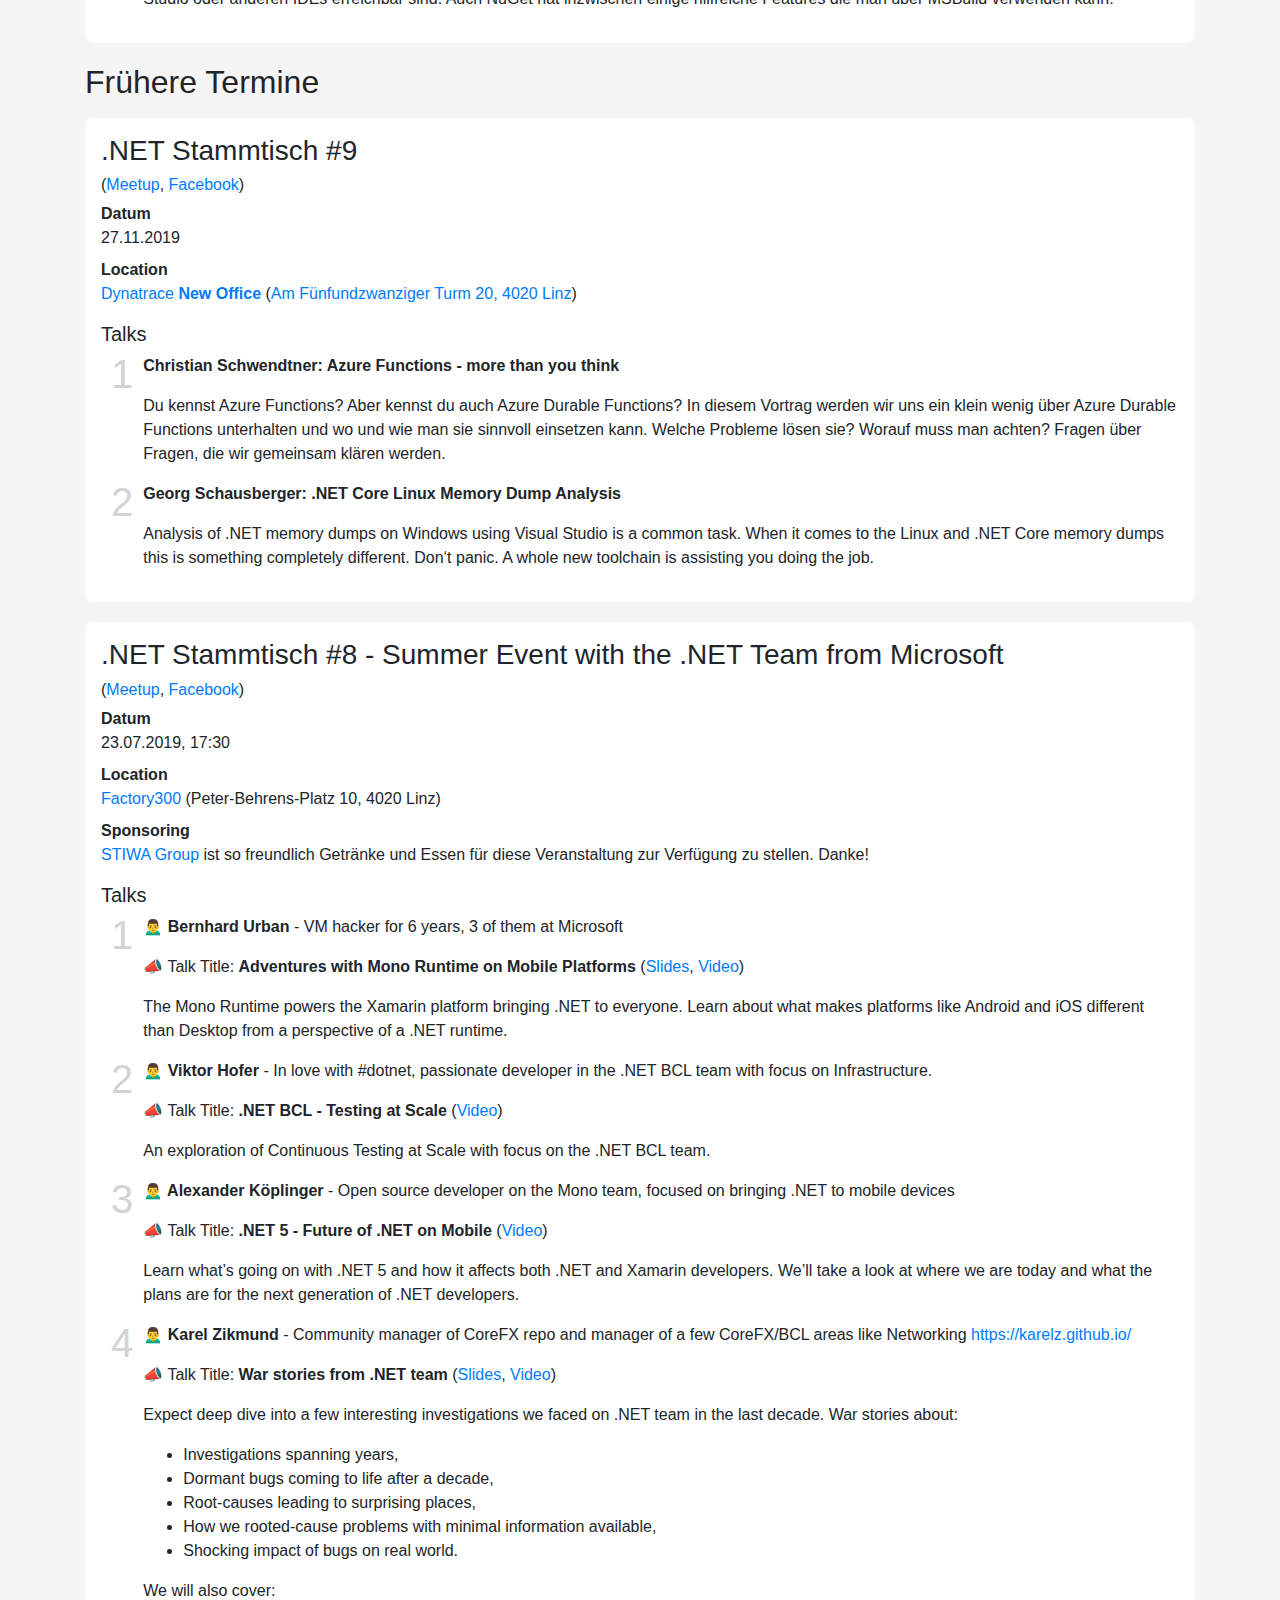
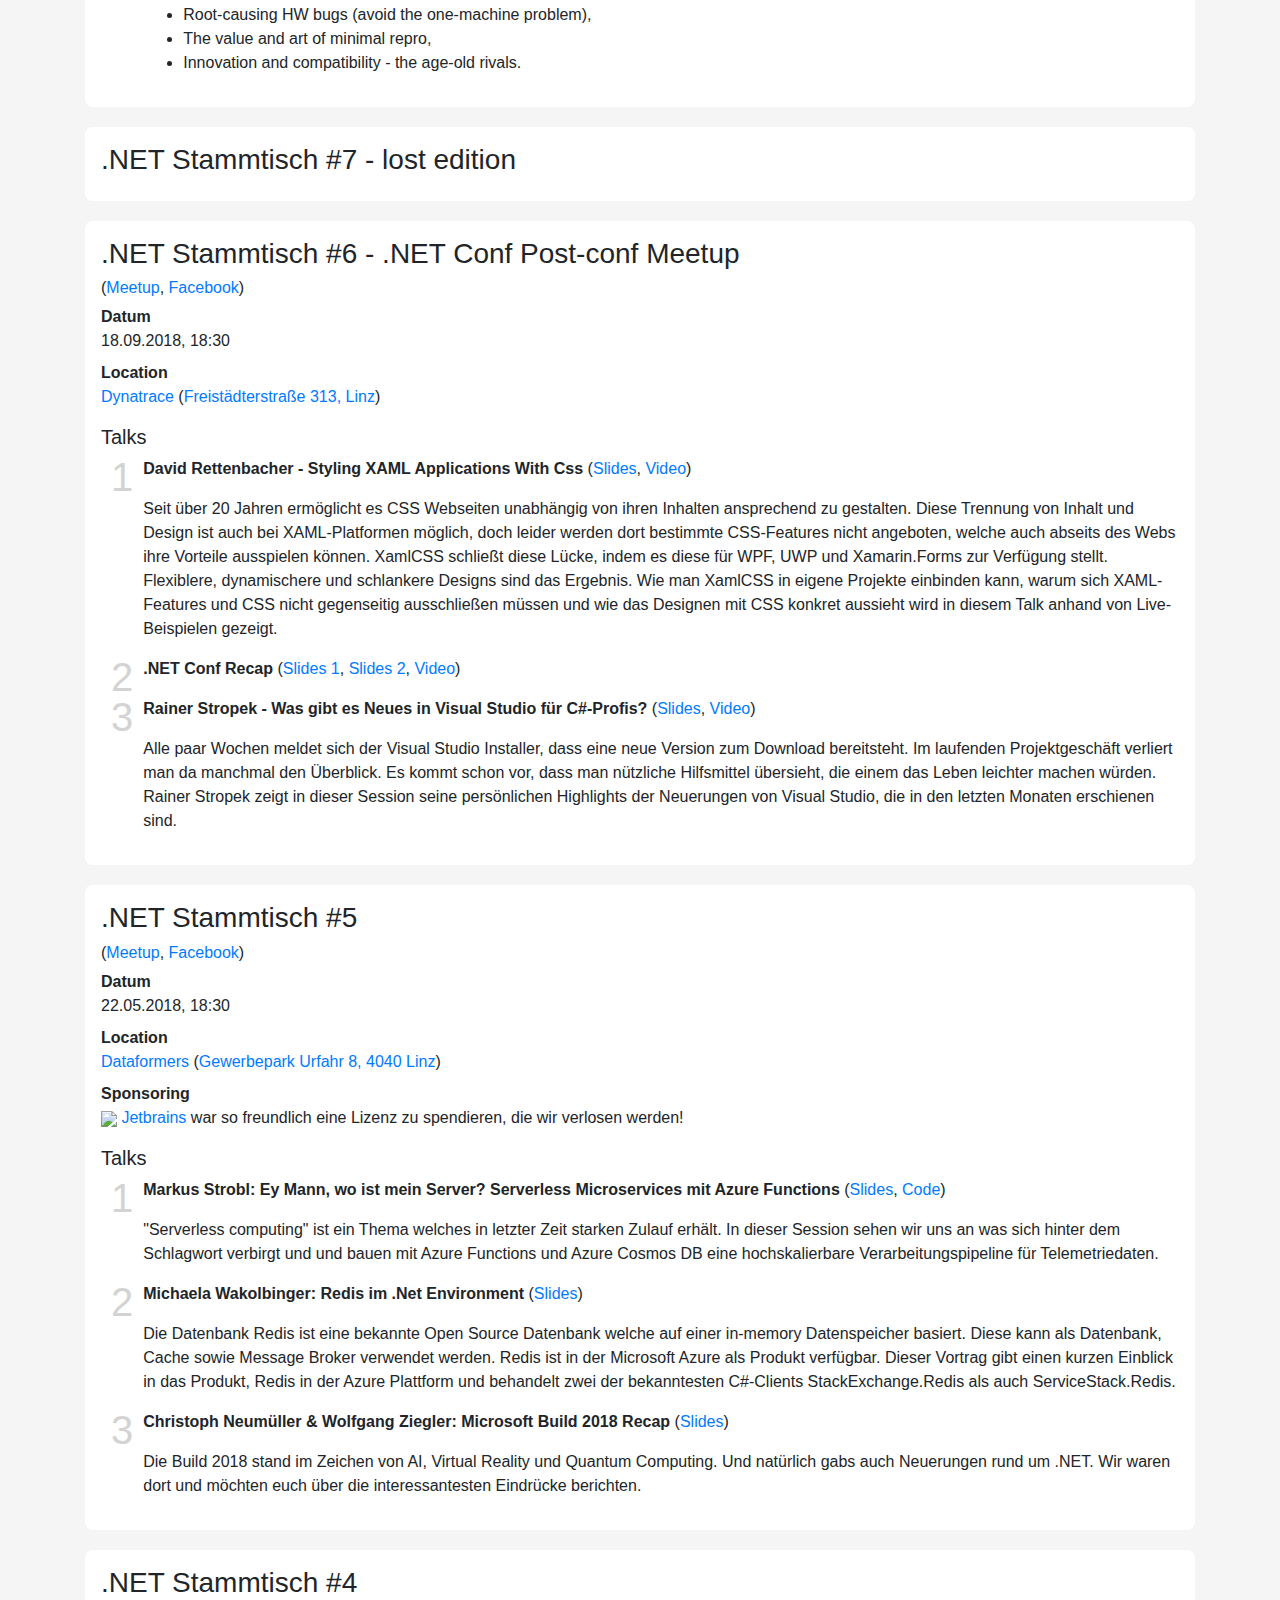
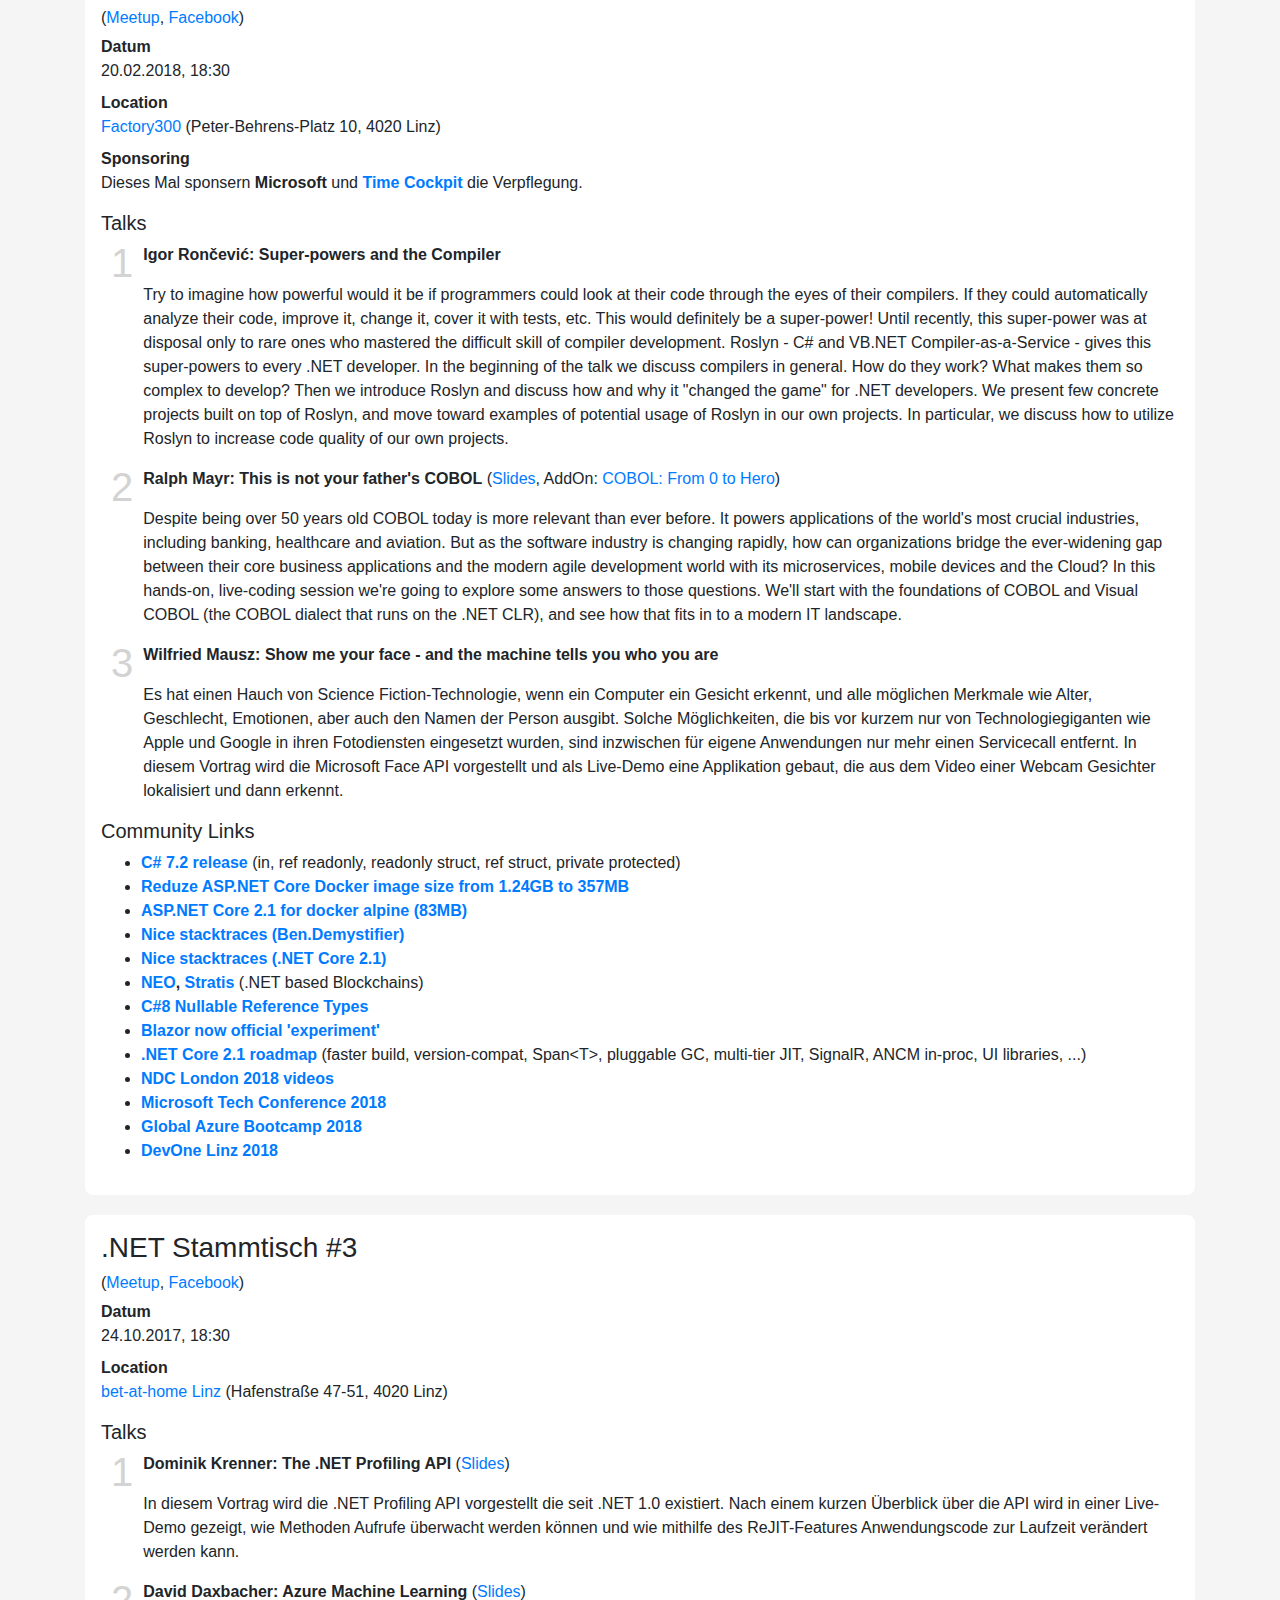
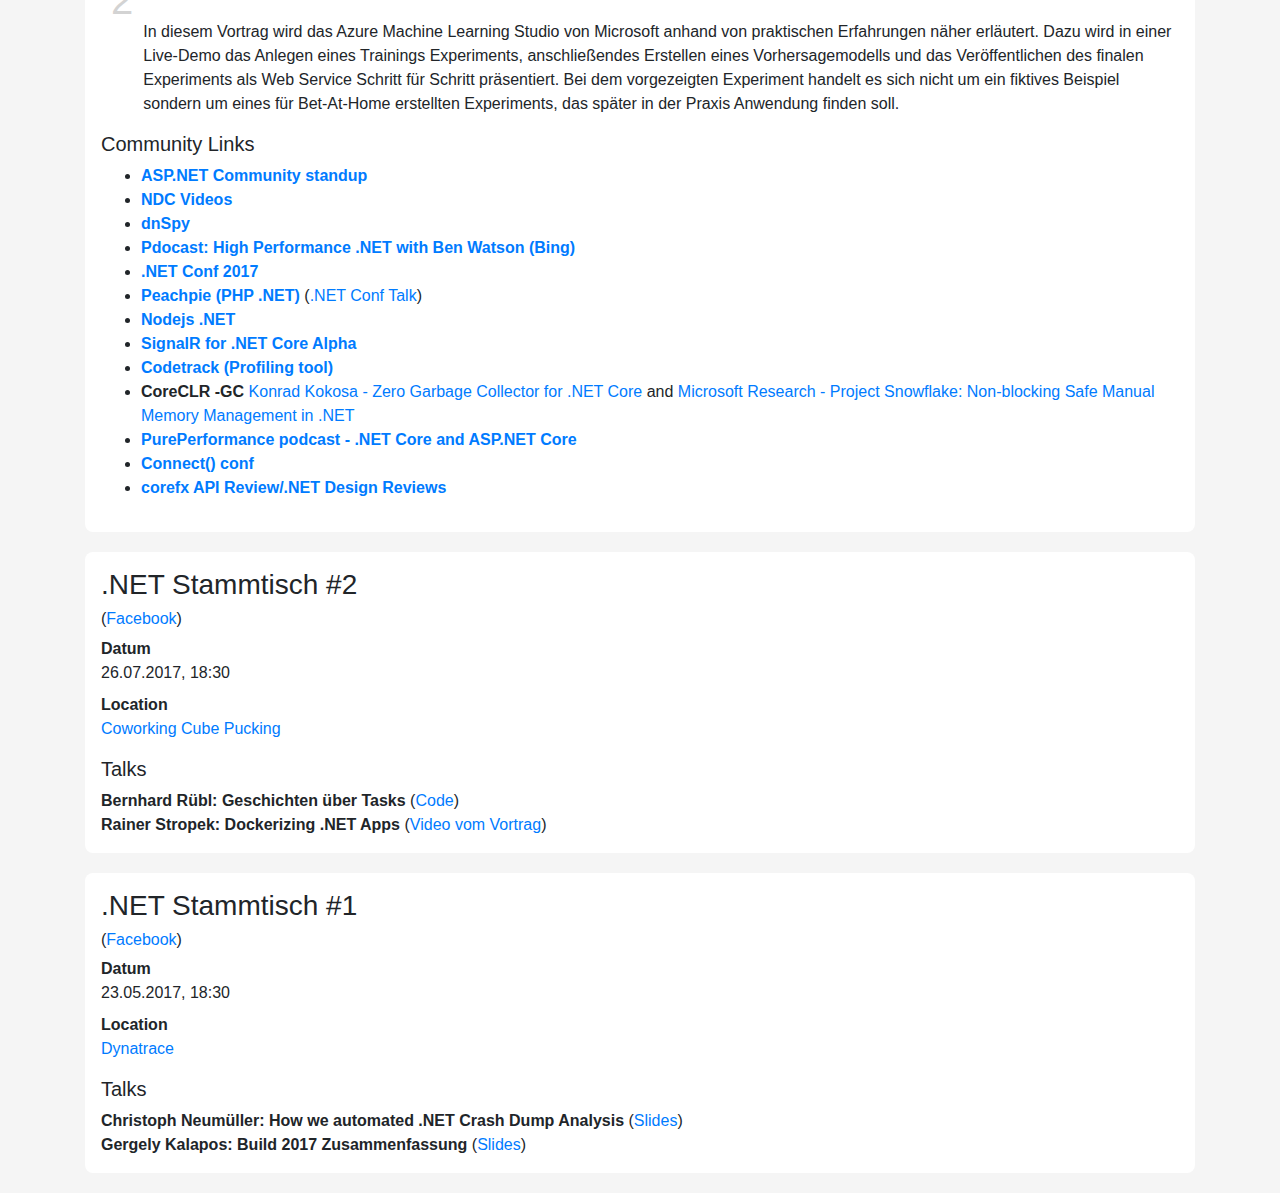
==== commit 9eacc6c2: "Adding .NET Conf streaming event" ====
--- a/index.html
+++ b/index.html
@@ -55,6 +55,30 @@
         </div>
 
         <div class="meeting active">
+            <h3>.NET Conf streaming, Virtual streaming party</h3>
+    
+            <h6>(<a href="https://www.meetup.com/de-DE/NET-Stammtisch-Linz/events/281498283/">Meetup</a>)</h6>
+            <dl class="dl-horizontal">
+                <dt>Datum</dt>
+                <dd>9.11.2021, 16:30</dd>
+                <dt>Location</dt>
+                <dd><a href="https://meet.coderdojo.net/NetConf2021">Teams Link</a></dd>
+            </dl>
+            <div class="d-flex">
+                <div>
+                    <dt>Sponsoring</dt>
+                    <p>Microsoft Österreich </p>
+                    <dt>Organized by</dt>
+                    <p>Coding Club Linz & .NET Stammtisch Linz</p>
+                    <p>Es sind nur noch wenige Tage bis zum offiziellen Launch von .NET 6. Am 9. November fällt der Startschuss bei der Microsoft .NET Conf 2021. Leider erlauben uns die aktuellen Corona-Zahlen nicht, eine persönliche Streaming Party zu organisieren. Trotzdem möchten wir mit euch gemeinsam die Keynote und die ersten Sessions ansehen. Daher laden wir euch zu einer virtuellen Streaming-Party ein.</p>
+                    <p>Treffpunkt ist am 9.11. um 16:30 Uhr im Teams-Meeting <a href="https://meet.coderdojo.net/NetConf2021">https://meet.coderdojo.net/NetConf2021</a>. Wir haben dann bis 17:00 Uhr Zeit zum Plaudern und Erfahrungen austauschen. Die Vorträge starten um 17:00 Uhr. Während der Vorträge können wir den Chat verwenden, um uns über die Ankündigungen auszutauschen. Zwischen den Vorträgen gibt es dann sicher wieder Zeit zum Plaudern.</p>    
+                    <p>Microsoft Österreich war so nett und sponsert für diese virtuelle Streaming-Party Essensgutscheine von Lieferando. Insgesamt können wir 40 Stück davon vergeben zu je 10€. Ihr erhaltet einen Link zum Anmeldeformular für die Essensgutscheine auf <a href="https://www.meetup.com/de-DE/NET-Stammtisch-Linz/events/281498283/">meetup.com</a>. Die Gutscheine werden nach dem First-Come-First-Served-Prinzip vergeben. </p>
+                    <p>Wir freuen uns schon auf euch! </p>
+                </div>
+            </div>
+        </div>
+
+        <div class="meeting">
             <h3>.NET Stammtisch #10</h3>
 
             <h6>(<a href="https://www.meetup.com/NET-Stammtisch-Linz/events/273246055/">Meetup</a>)</h6>
@@ -63,7 +87,7 @@
                 <dd>13.10.2020, 18:00</dd>
 
                 <dt>Location</dt>
-                <dd>Online event</dd>
+                <dd><a href="https://elastic.zoom.us/j/94563878421">Zoom Link</a></dd>
             </dl>
     
             <h5>Talks</h5>
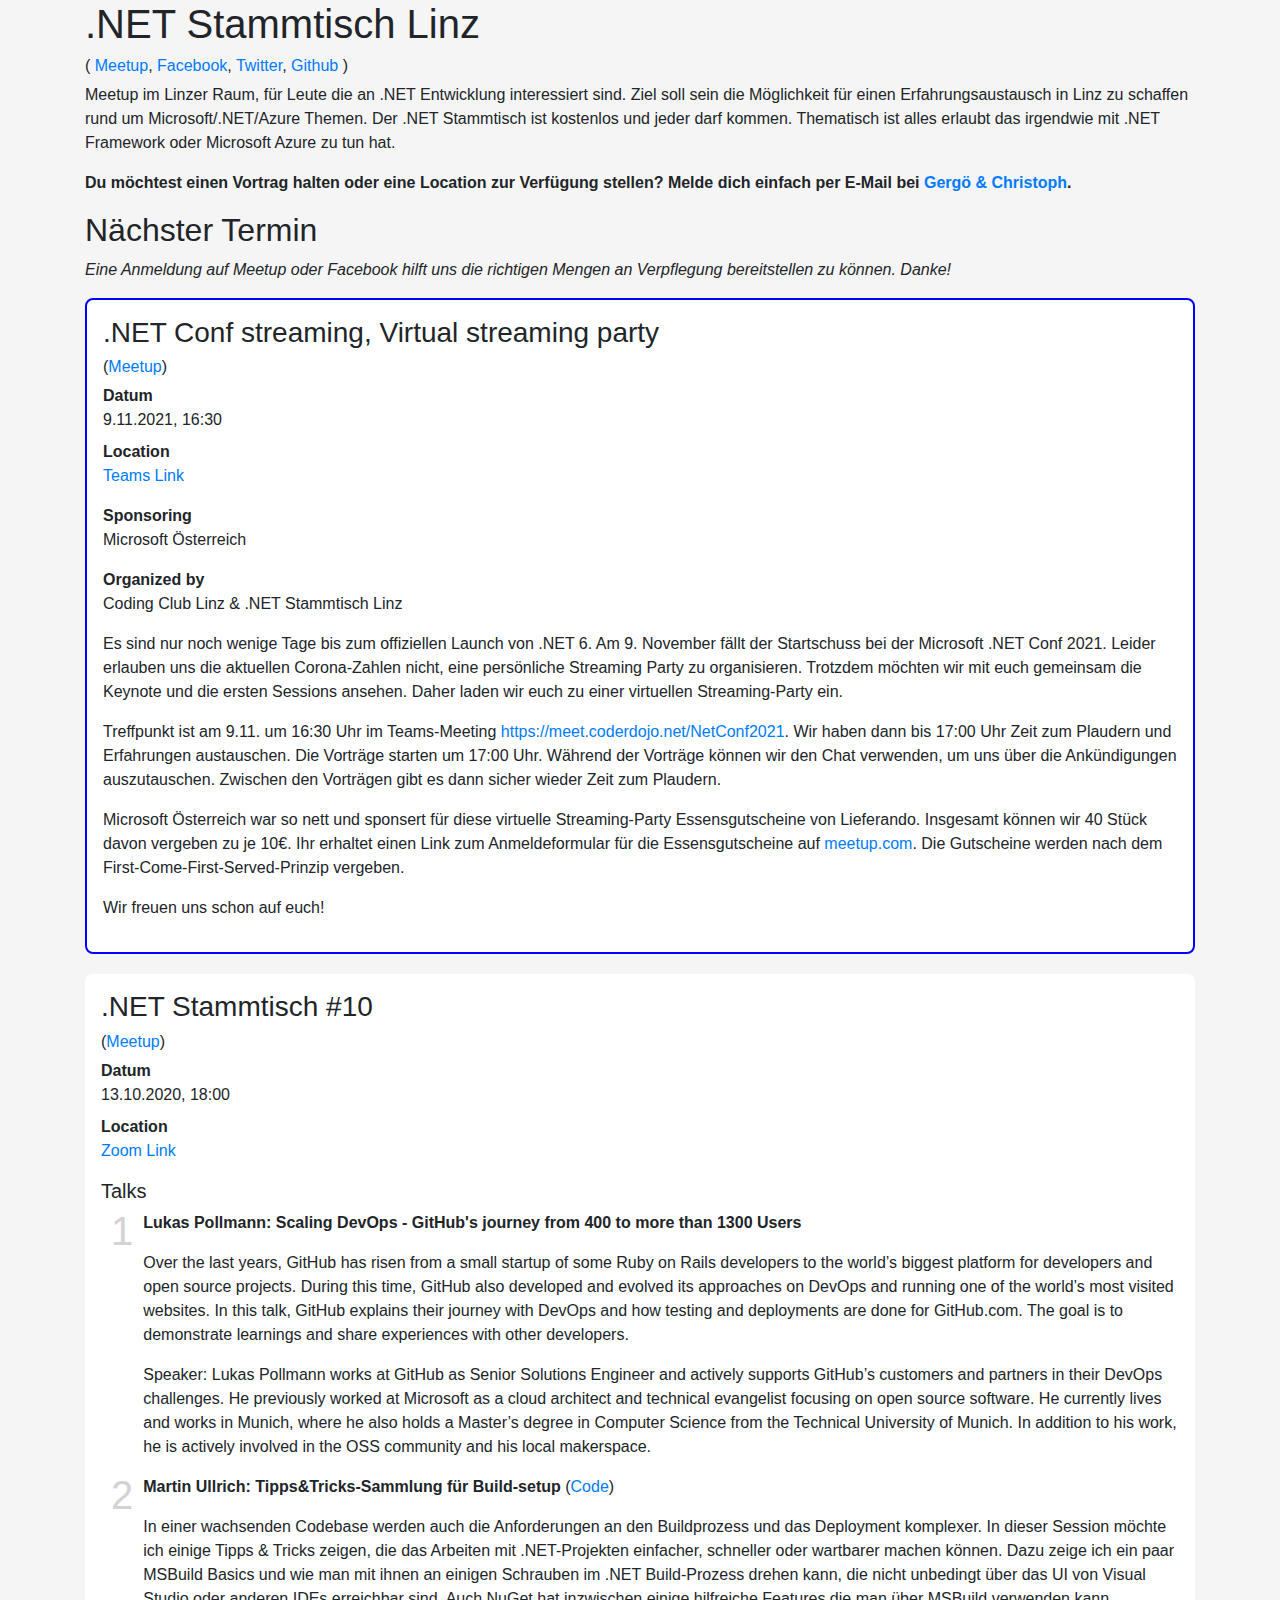
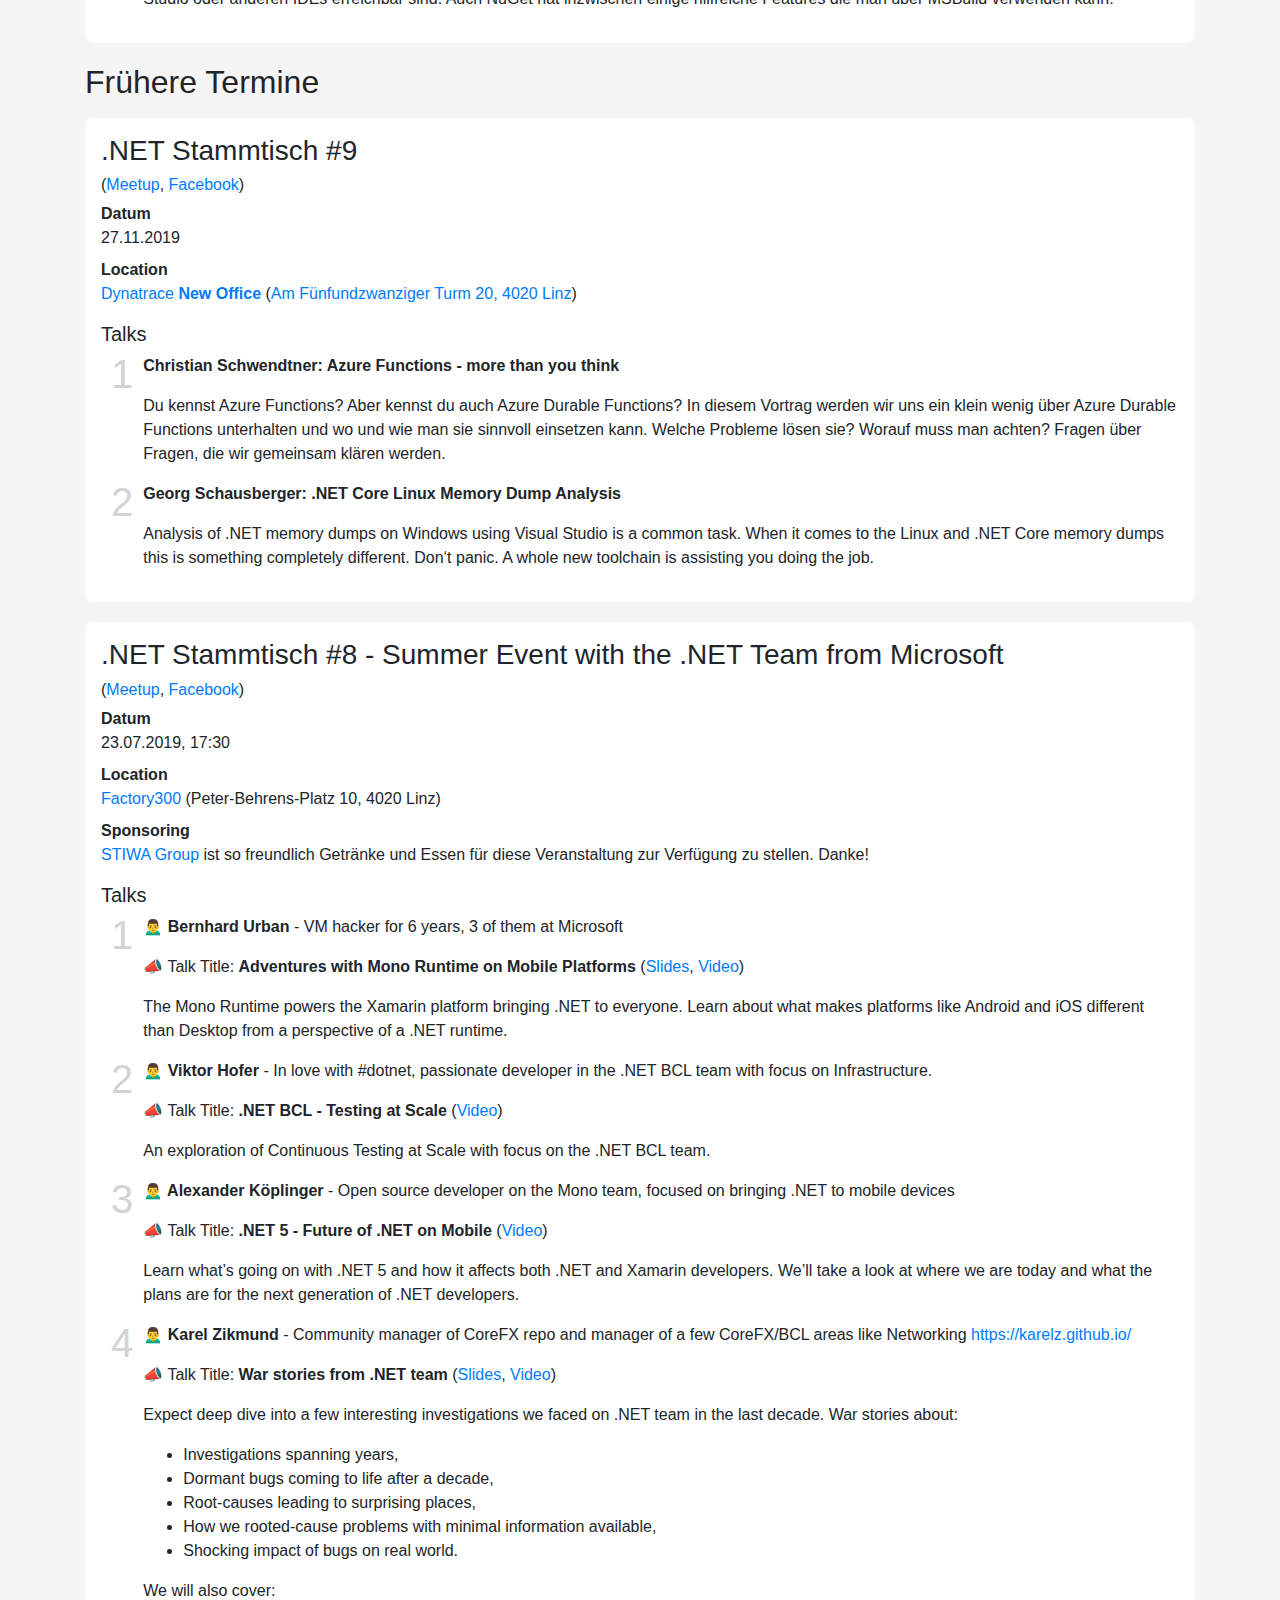
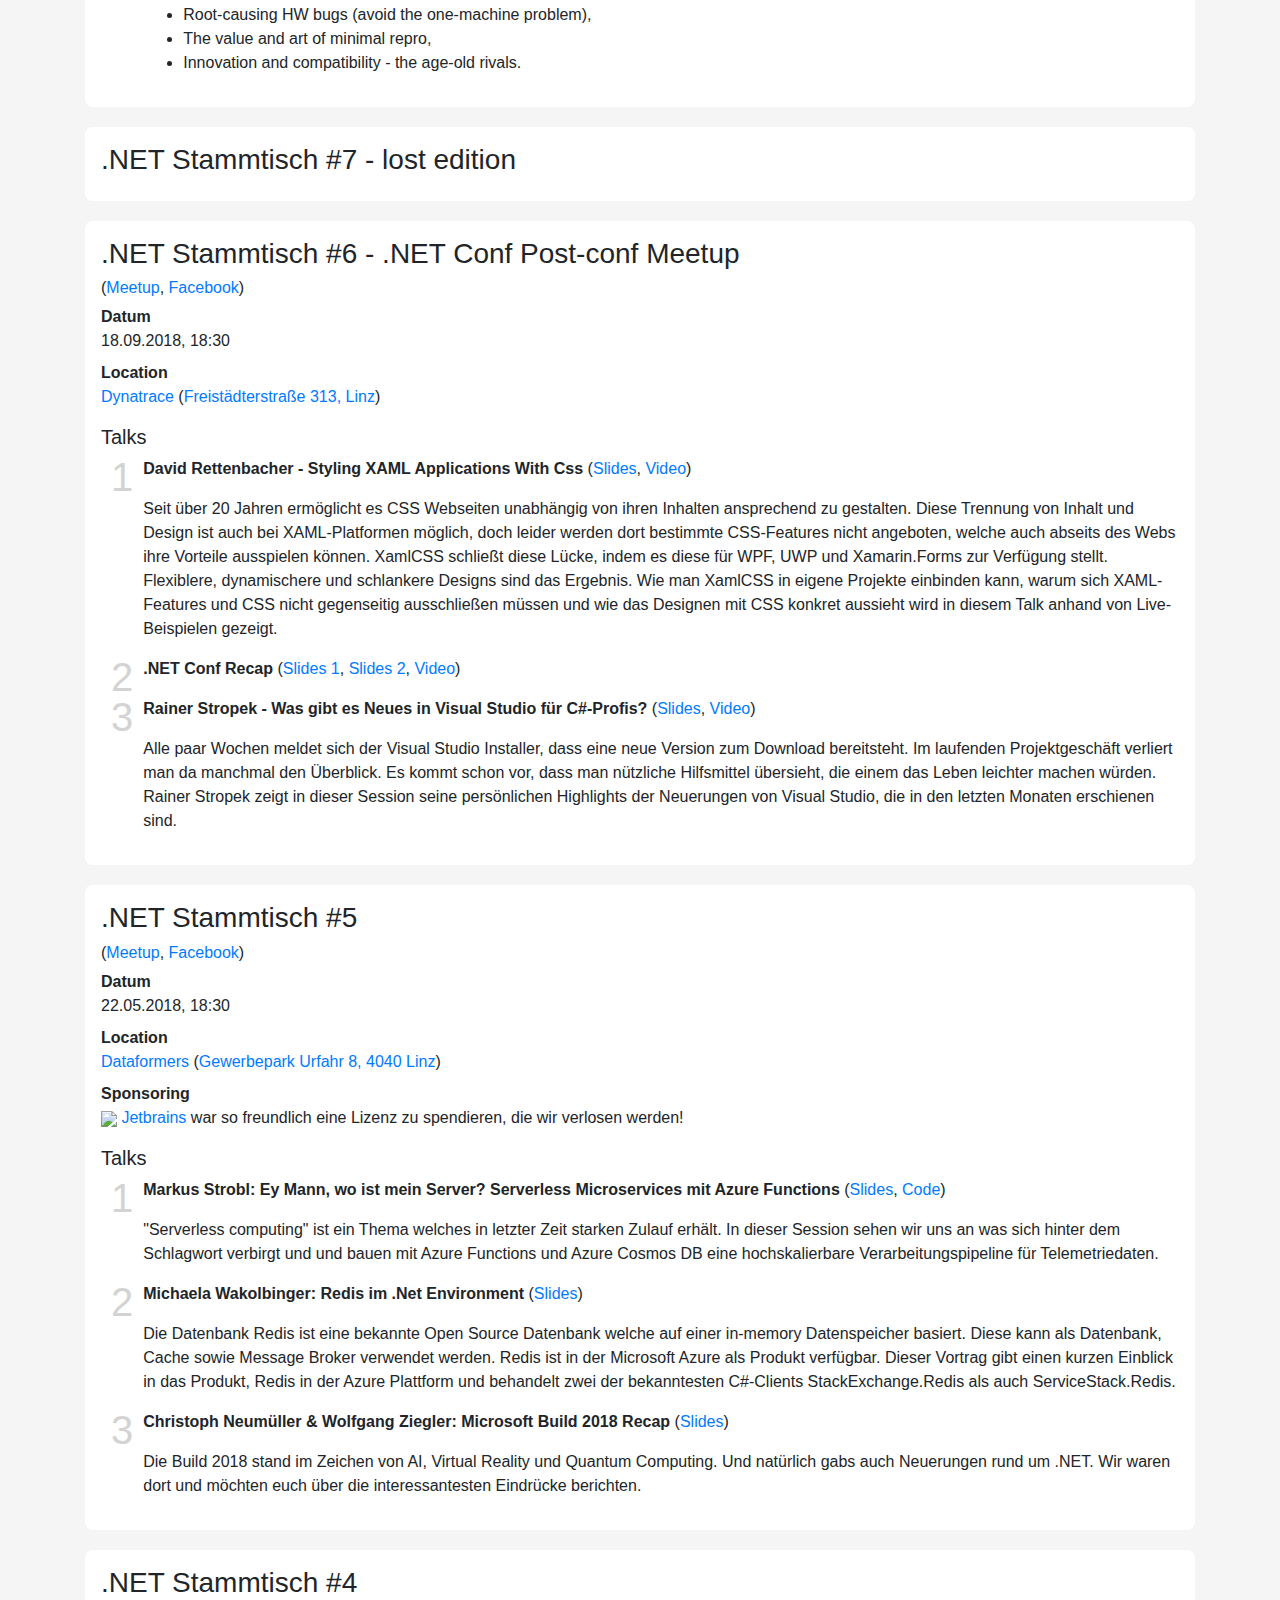
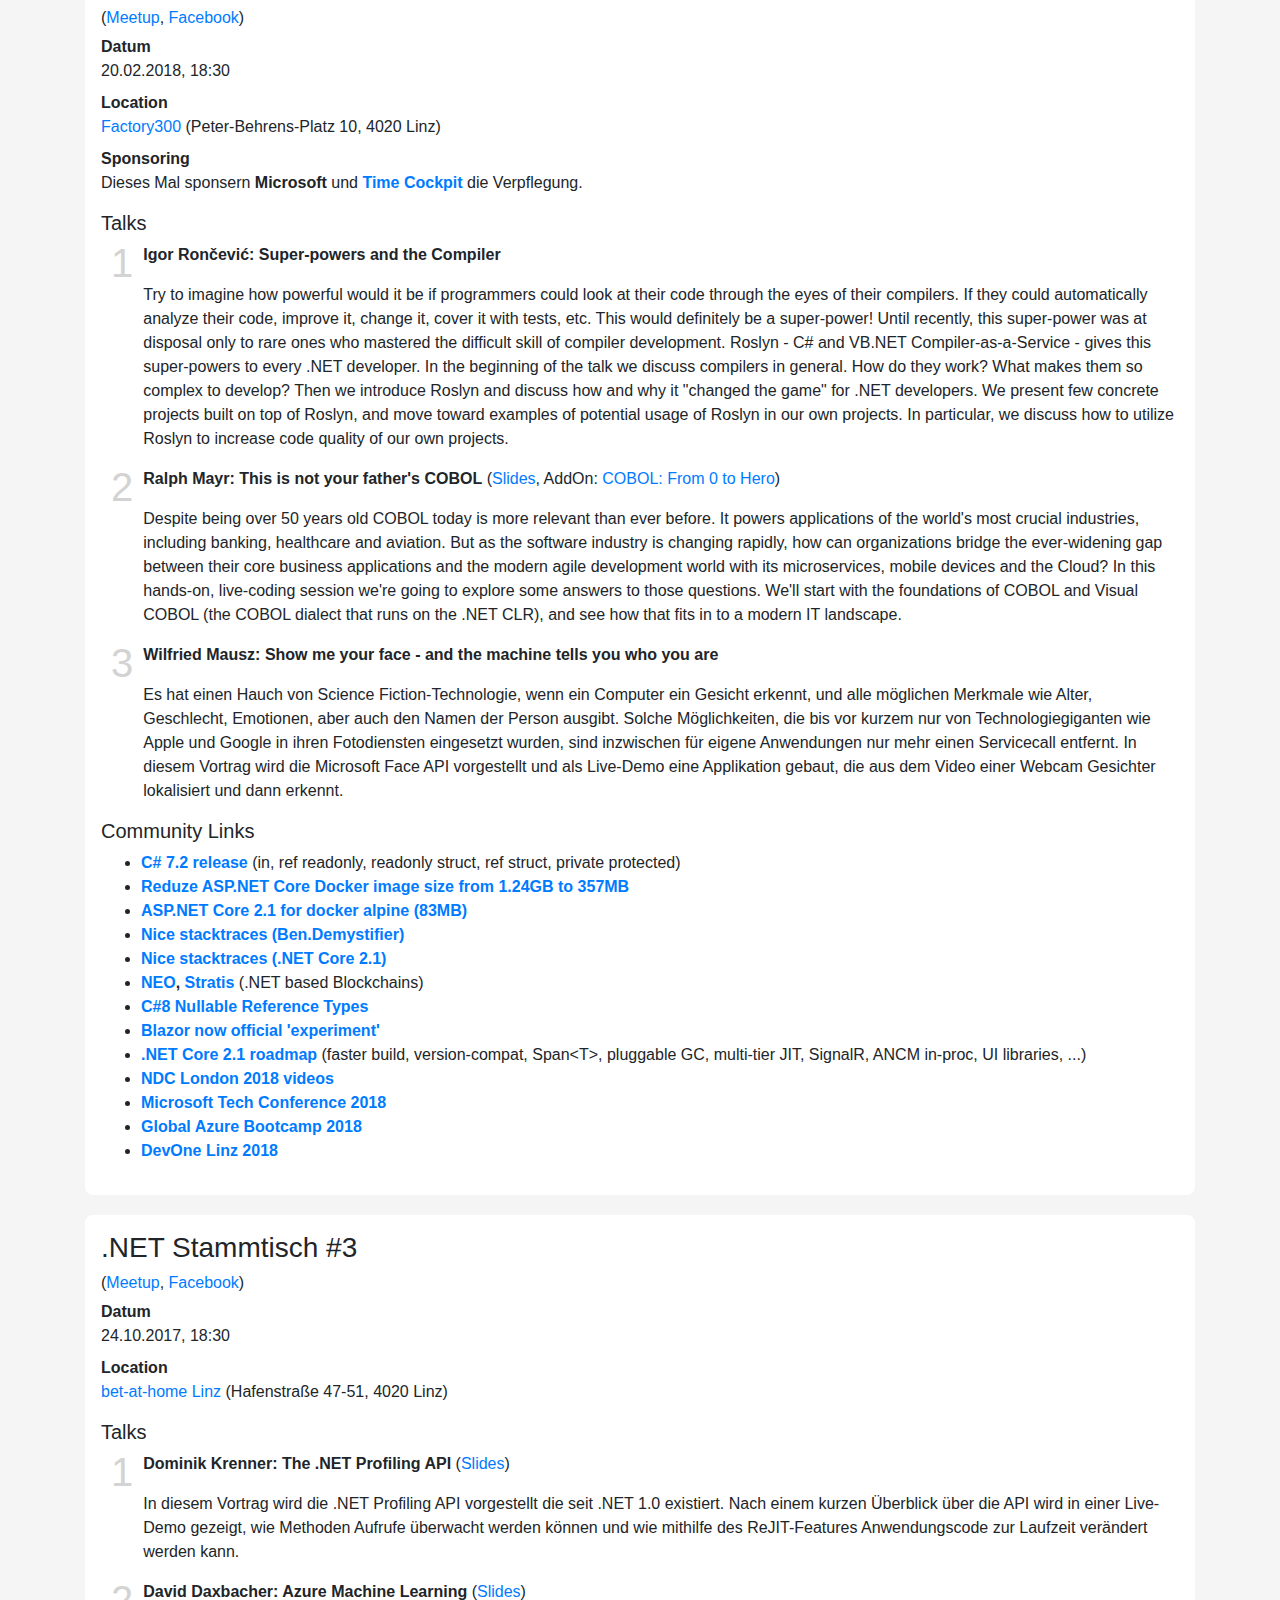
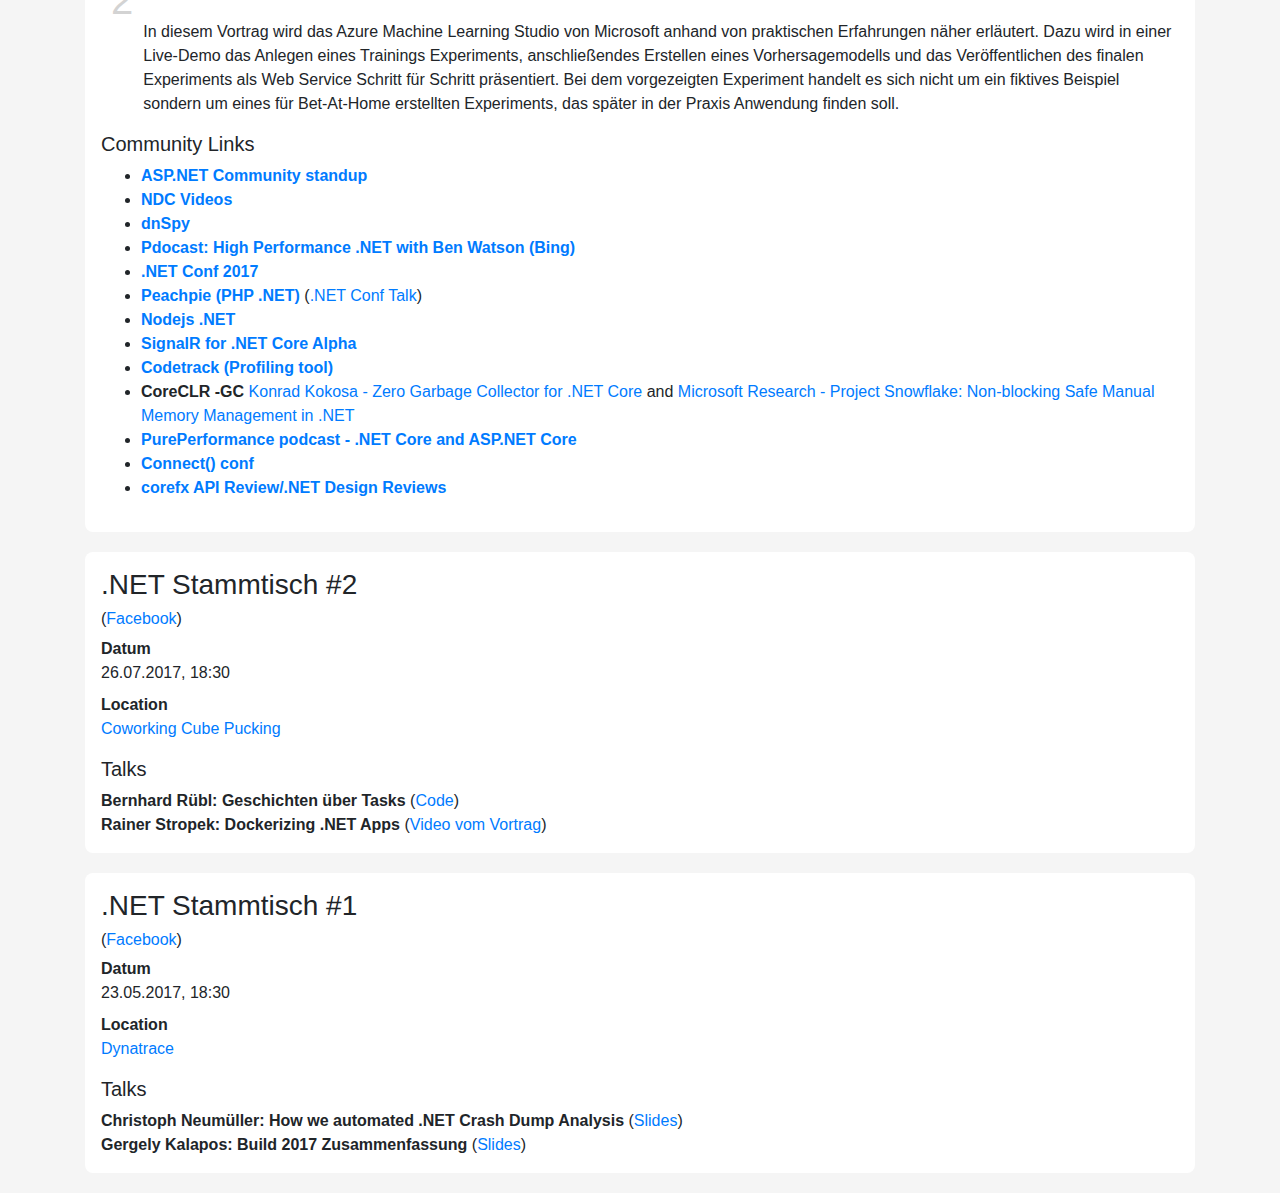
==== commit 3bb0e7bc: "Merge pull request #8 from kapsiR/patch-1" ====
--- a/index.html
+++ b/index.html
@@ -102,7 +102,7 @@
             <div class="d-flex">
                 <div class="talk-number">2</div>
                 <div>
-                    <p><strong>Martin Ullrich: Tipps&Tricks-Sammlung für Build-setup</strong></p>
+                    <p><strong>Martin Ullrich: Tipps&Tricks-Sammlung für Build-setup</strong> (<a href="https://github.com/dasMulli/net-stammtisch-10">Code</a>)</p>
                     <p>In einer wachsenden Codebase werden auch die Anforderungen an den Buildprozess und das Deployment komplexer.
                         In dieser Session möchte ich einige Tipps & Tricks zeigen, die das Arbeiten mit .NET-Projekten einfacher, schneller oder wartbarer machen können.
                         Dazu zeige ich ein paar MSBuild Basics und wie man mit ihnen an einigen Schrauben im .NET Build-Prozess drehen kann, die nicht unbedingt über das UI von Visual Studio oder anderen IDEs erreichbar sind. Auch NuGet hat inzwischen einige hilfreiche Features die man über MSBuild verwenden kann.</p>
